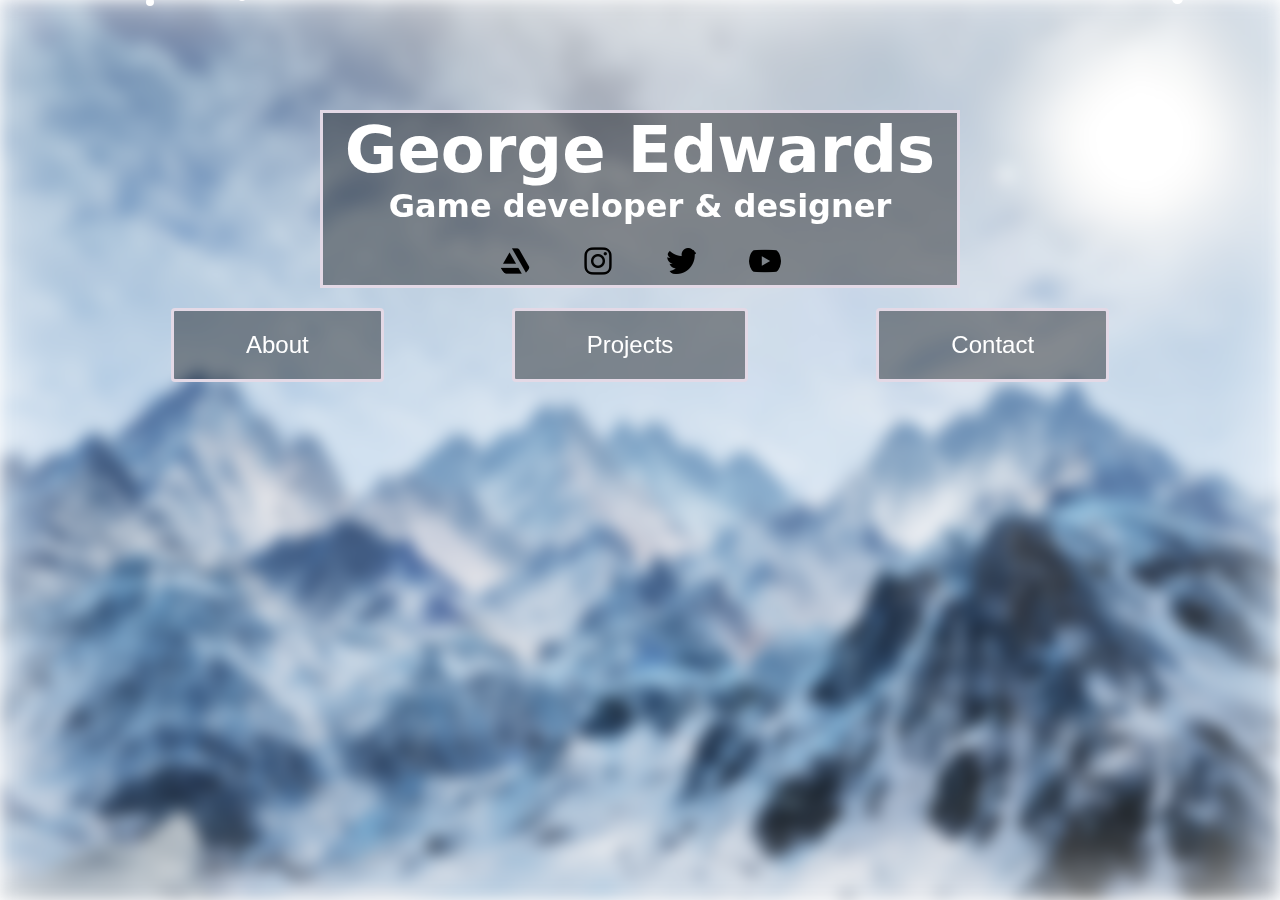
==== index.html @ 501170e2 "Added contact page" ====
<!DOCTYPE html>
<html lang="en">
<head>
    <meta charset="UTF-8">
    <meta name="viewport" content="width=device-width, initial-scale=1.0">
    <title>George Edwards Portfolio</title>
    <link rel="stylesheet" href="CSS_Files/style.css">
    <link rel="stylesheet" href="CSS_Files/snow.css">
    <link href="https://fonts.googleapis.com/css?family=Comfortaa:700" rel="stylesheet">
    <script src="JS_Files/page_transition.Js" defer></script>

    <style>

        .bg-image 
        {
            z-index: -1;
            
            /* The image used */
            background-image: url("Images_Files/Page_Background.png");

            /* Add the blur effect */
            filter: blur(8px);
            -webkit-filter: blur(8px);
            box-shadow: inset 0 0 100px #ffffff;

            /* Full height */
            height: 100%;

            /* Center and scale the image nicely */
            background-repeat: no-repeat;
            background-attachment:fixed;
            background-position: center;
            background-size: cover;
            padding: 20px;
            position: fixed; bottom: 0px; width: 100%;
        }

        .main-content
        {
            display: flex;
            flex-direction: column;
            font-weight: bold;
            font-size: 32px;
            position: absolute;
            top: 50%;
            left: 50%;
            transform: translate(-50%, -125%);
            width: 50%;
        }

        /* Position text in the middle of the page/image */
        .bg-text 
        {
            background-color: rgb(0,0,0); /* Fallback color */
            background-color: rgba(0,0,0, 0.4); /* Black w/opacity/see-through */
            color: white;
            border: 3px solid #e3d9e6;
            text-align: center;
        }

        .social-icons img
        {
            height: 32px;
            width: 32px;
            margin: 0px 20px;
            margin-top: 20px;
            border-radius: 50%; /* Adding border radius for circular shape */
            transition: box-shadow 0.3s ease; /* Adding transition effect */
        }

        .social-icons img:hover
        {
            box-shadow: 0 0 0 5px #ffffff62; /* Applying box shadow to create the circle effect */
        }
        
        .button-container 
        {
            display: flex;
            justify-content: center;
            margin-top: 20px;
        }

        .button-container button 
        {
            margin: 0 64px;
            padding: 20px 72px;
            background-color: rgba(0, 0, 0, 0.4); /* Black w/opacity/see-through */
            color: white;
            border: 3px solid #e3d9e6;
            border-radius: 4px;
            font-size: 24px;
            cursor: pointer;
        }
        .button-container button:hover 
        {
            background-color: rgba(0, 0, 0, 0.6); /* Black w/opacity/see-through */
        }

    </style>
    
</head>
<body>
    <div class="bg-image"></div>
    <div id="snowfall"></div>
    <script src="JS_Files/snow.Js"></script>

    <div class="main-content"> 
        <div class="bg-text">
            <h1>George Edwards</h1>
            <p>Game developer & designer</p>
            <!-- Social media icons -->
            <div class="social-icons">
                <a href="https://www.artstation.com/georgedz" target="_blank"><img src="Images_Files/Artstation_Icon.png" alt="Artstation"></a>
                <a href="https://www.instagram.com/avogadrogames" target="_blank"><img src="Images_Files/Instagram_Icon.png" alt="Instagram"></a>
                <a href="https://twitter.com/AvogadroGames" target="_blank"><img src="Images_Files/Twitter_Icon.png" alt="Twitter"></a>
                <a href="https://www.youtube.com/channel/UC9_lq2hiV3WpqT7enQbcmlQ" target="_blank"><img src="Images_Files/Youtube_Icon.png" alt="YouTube"></a>
            </div>
        </div>
        <div class="button-container">
            <button data-href="about_me.html">About</button>
            <button data-href="projects.html">Projects</button>
            <button data-href="contact.html">Contact</button>
        </div>
    </div>
</body>
</html>
---- CSS_Files/style.css ----
* 
{
    margin: 0;
    padding: 0;
    box-sizing: border-box;
}

body
{
    font-family: system-ui, -apple-system, BlinkMacSystemFont, 'Segoe UI', Roboto, Oxygen, Ubuntu, Cantarell, 'Open Sans', 'Helvetica Neue', sans-serif
}

footer 
{
    color: #000000;
    padding: 20px;
    text-align: center;
    position: fixed; bottom: 0;
}

body, html 
{
    height: 100%;
}
---- CSS_Files/snow.css ----
#snowfall 
{
    position: fixed;
    top: -100%;
    left: 0;
    width: 100%;
    height: 100%;
    pointer-events: none;
    z-index: -1;
}

.snowflake 
{
    position: absolute;
    background: #fff;
    border-radius: 50%;
    pointer-events: none;
    animation: snowfall linear infinite;
}

@keyframes snowfall 
{
    0% 
    {
        transform: translateY(-10%);
        opacity: 1;
    }
    100% 
    {
        transform: translateY(100vh);
        opacity: 0;
    }
}
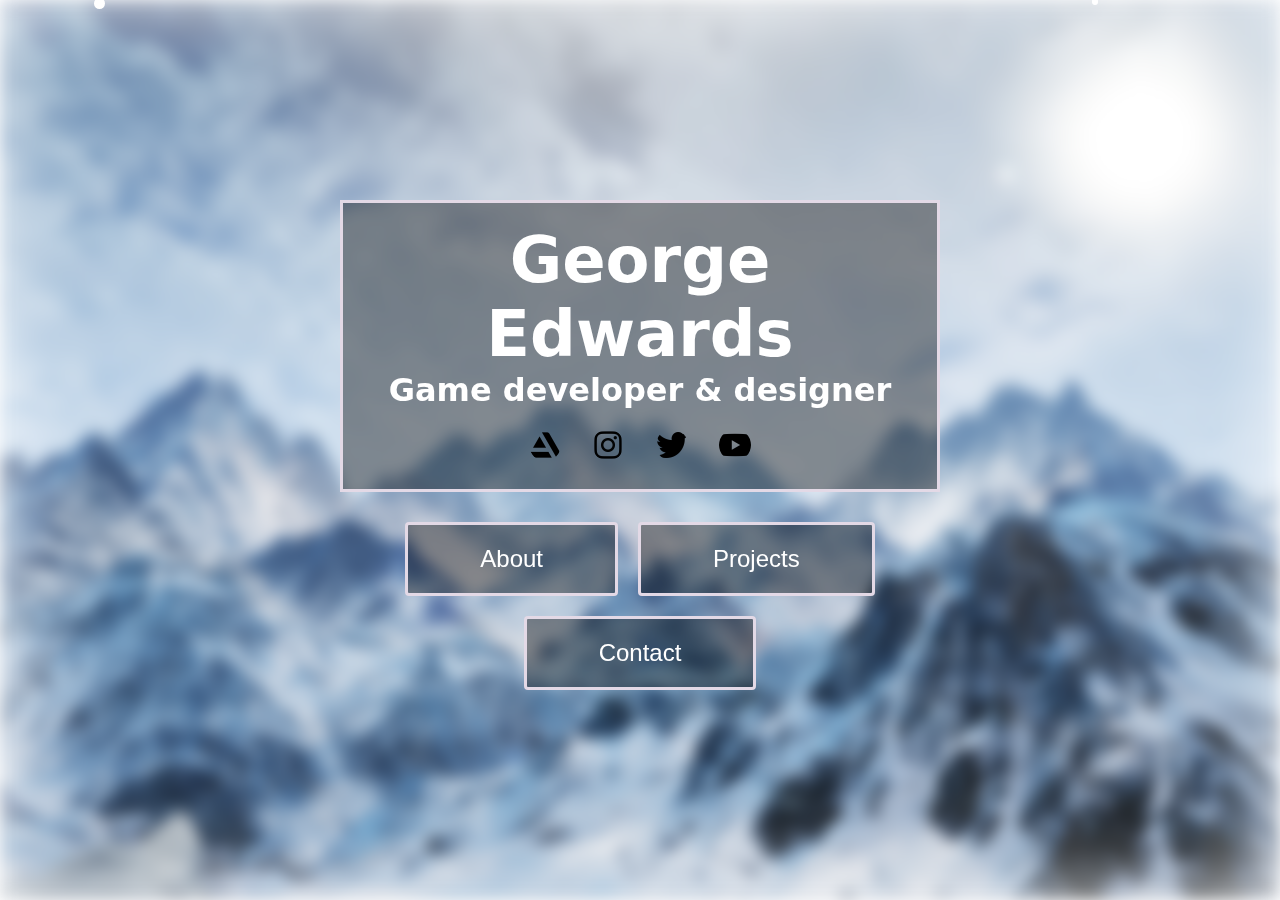
==== commit e432216d: "Adaptability improvements" ====
--- a/index.html
+++ b/index.html
@@ -10,33 +10,28 @@
     <script src="JS_Files/page_transition.Js" defer></script>
 
     <style>
-
-        .bg-image 
-        {
+        .bg-image {
             z-index: -1;
-            
             /* The image used */
             background-image: url("Images_Files/Page_Background.png");
-
             /* Add the blur effect */
             filter: blur(8px);
             -webkit-filter: blur(8px);
             box-shadow: inset 0 0 100px #ffffff;
-
             /* Full height */
             height: 100%;
-
             /* Center and scale the image nicely */
             background-repeat: no-repeat;
-            background-attachment:fixed;
+            background-attachment: fixed;
             background-position: center;
             background-size: cover;
             padding: 20px;
-            position: fixed; bottom: 0px; width: 100%;
+            position: fixed;
+            bottom: 0;
+            width: 100%;
         }
 
-        .main-content
-        {
+        .main-content {
             display: flex;
             flex-direction: column;
             font-weight: bold;
@@ -44,56 +39,54 @@
             position: absolute;
             top: 50%;
             left: 50%;
-            transform: translate(-50%, -125%);
-            width: 50%;
+            transform: translate(-50%, -50%);
+            width: 90%;
+            max-width: 600px; /* Limit the width on larger screens */
+            margin: 0 auto; /* Center align horizontally */
         }
 
         /* Position text in the middle of the page/image */
-        .bg-text 
-        {
-            background-color: rgb(0,0,0); /* Fallback color */
-            background-color: rgba(0,0,0, 0.4); /* Black w/opacity/see-through */
+        .bg-text {
+            background-color: rgba(0, 0, 0, 0.4);
             color: white;
             border: 3px solid #e3d9e6;
             text-align: center;
+            padding: 20px;
         }
 
-        .social-icons img
-        {
+        .social-icons img {
             height: 32px;
             width: 32px;
-            margin: 0px 20px;
+            margin: 0px 10px;
             margin-top: 20px;
-            border-radius: 50%; /* Adding border radius for circular shape */
-            transition: box-shadow 0.3s ease; /* Adding transition effect */
+            border-radius: 50%;
+            transition: box-shadow 0.3s ease;
         }
 
-        .social-icons img:hover
-        {
-            box-shadow: 0 0 0 5px #ffffff62; /* Applying box shadow to create the circle effect */
+        .social-icons img:hover {
+            box-shadow: 0 0 0 5px #ffffff62;
         }
-        
-        .button-container 
-        {
+
+        .button-container {
             display: flex;
+            flex-wrap: wrap;
             justify-content: center;
             margin-top: 20px;
         }
 
-        .button-container button 
-        {
-            margin: 0 64px;
+        .button-container button {
+            margin: 10px;
             padding: 20px 72px;
-            background-color: rgba(0, 0, 0, 0.4); /* Black w/opacity/see-through */
+            background-color: rgba(0, 0, 0, 0.4);
             color: white;
             border: 3px solid #e3d9e6;
             border-radius: 4px;
             font-size: 24px;
             cursor: pointer;
         }
-        .button-container button:hover 
-        {
-            background-color: rgba(0, 0, 0, 0.6); /* Black w/opacity/see-through */
+
+        .button-container button:hover {
+            background-color: rgba(0, 0, 0, 0.6);
         }
 
     </style>
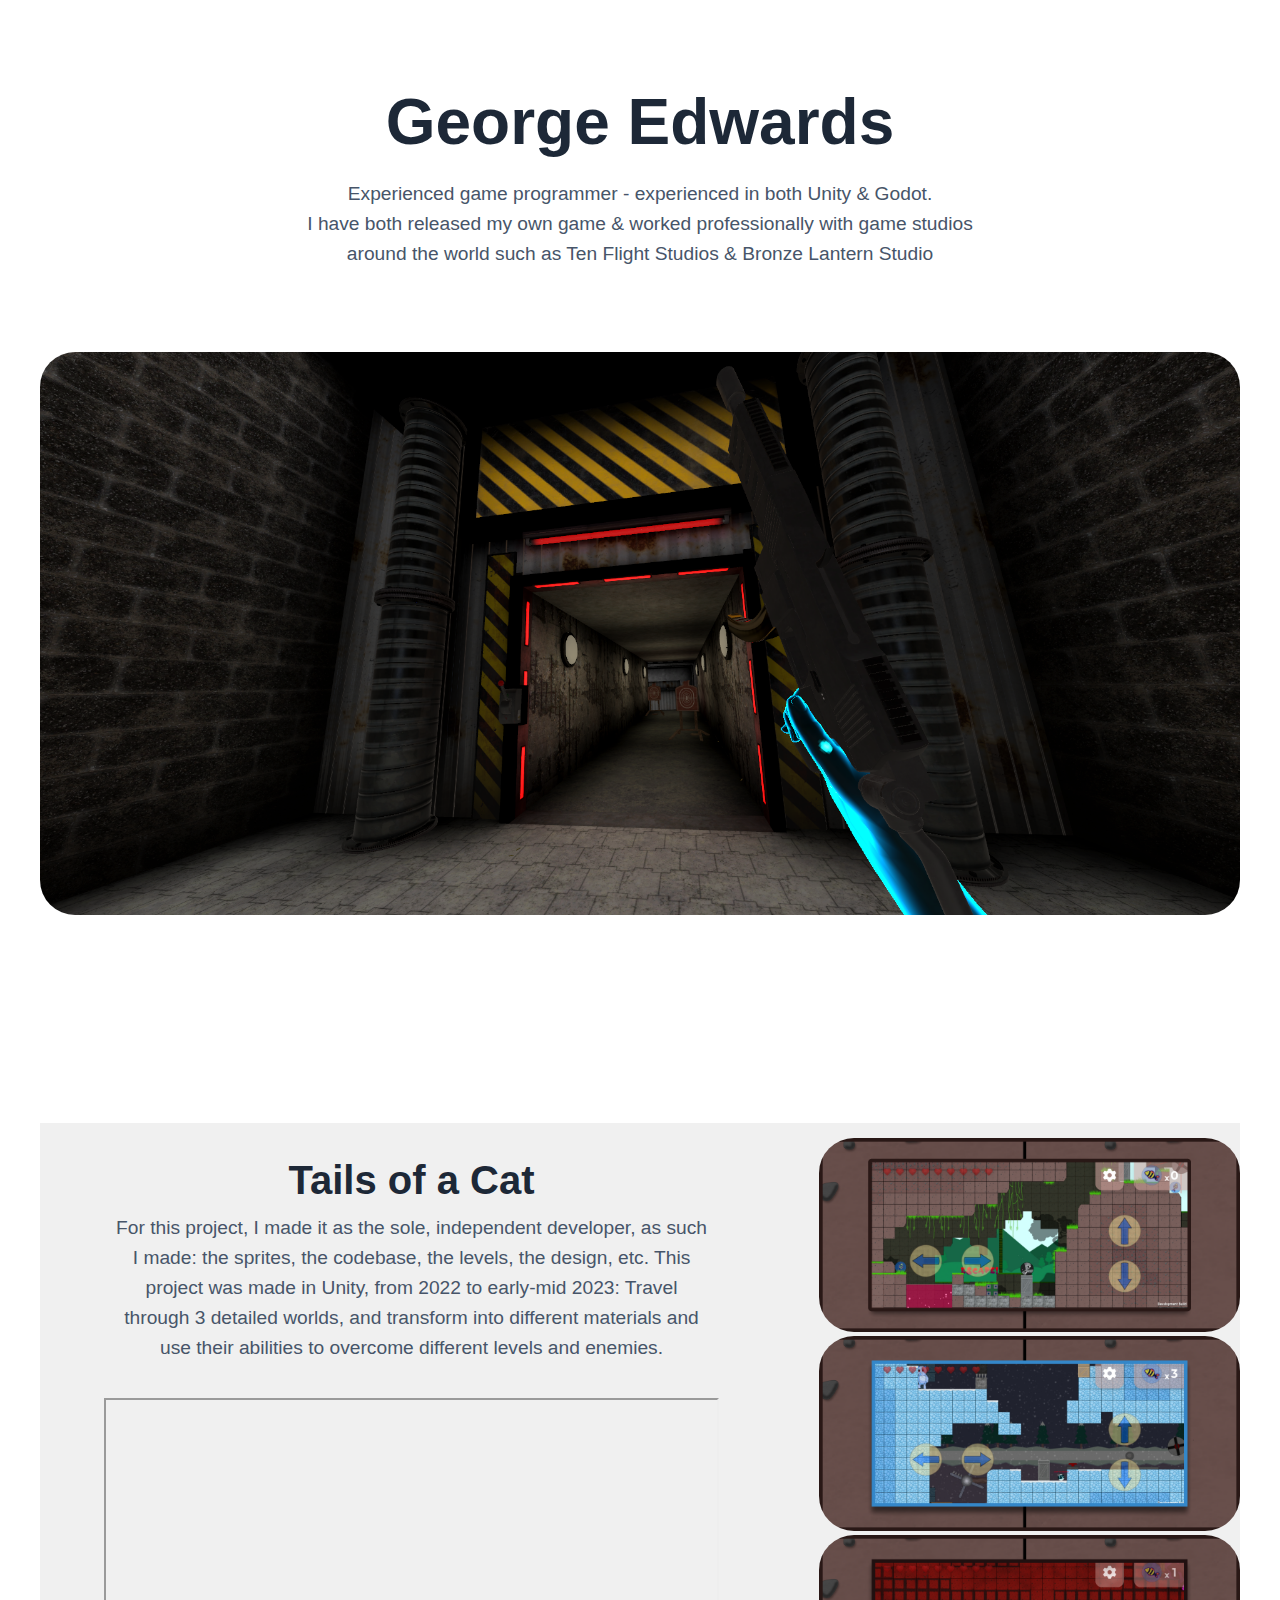
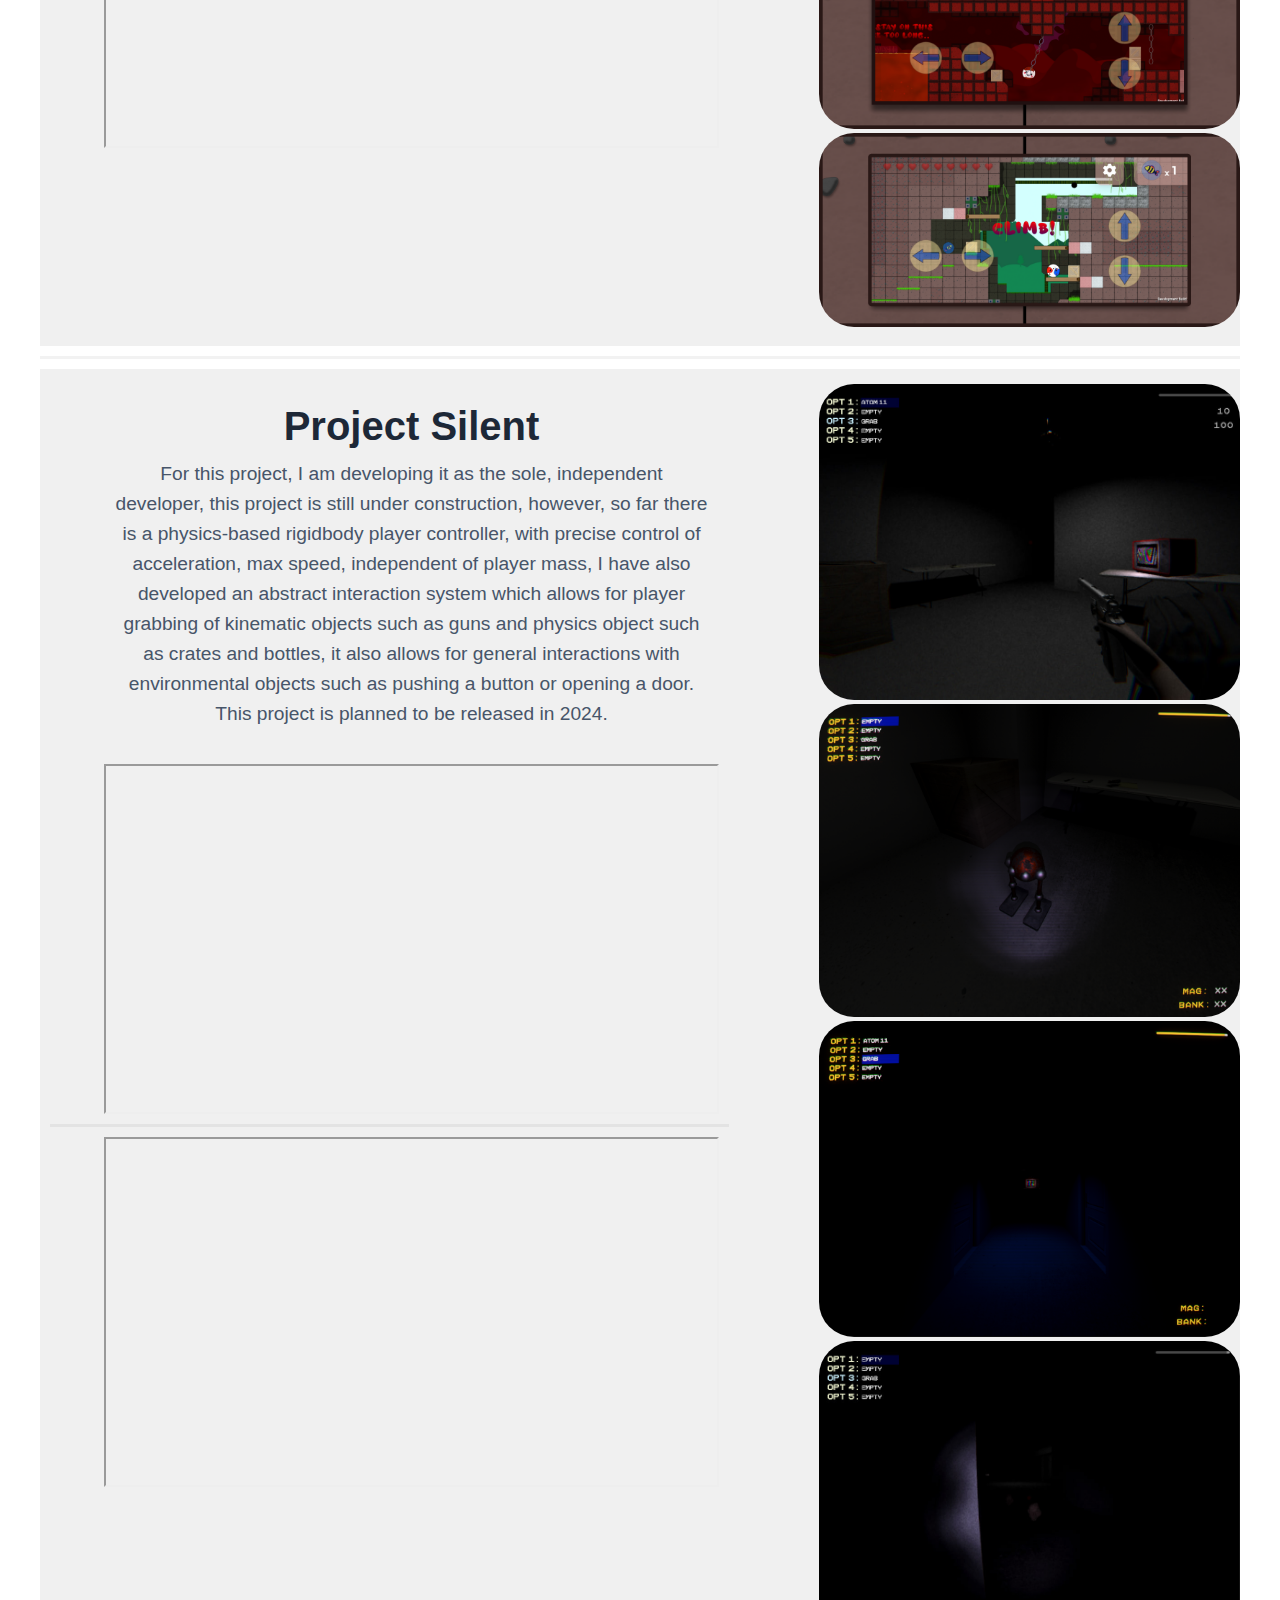
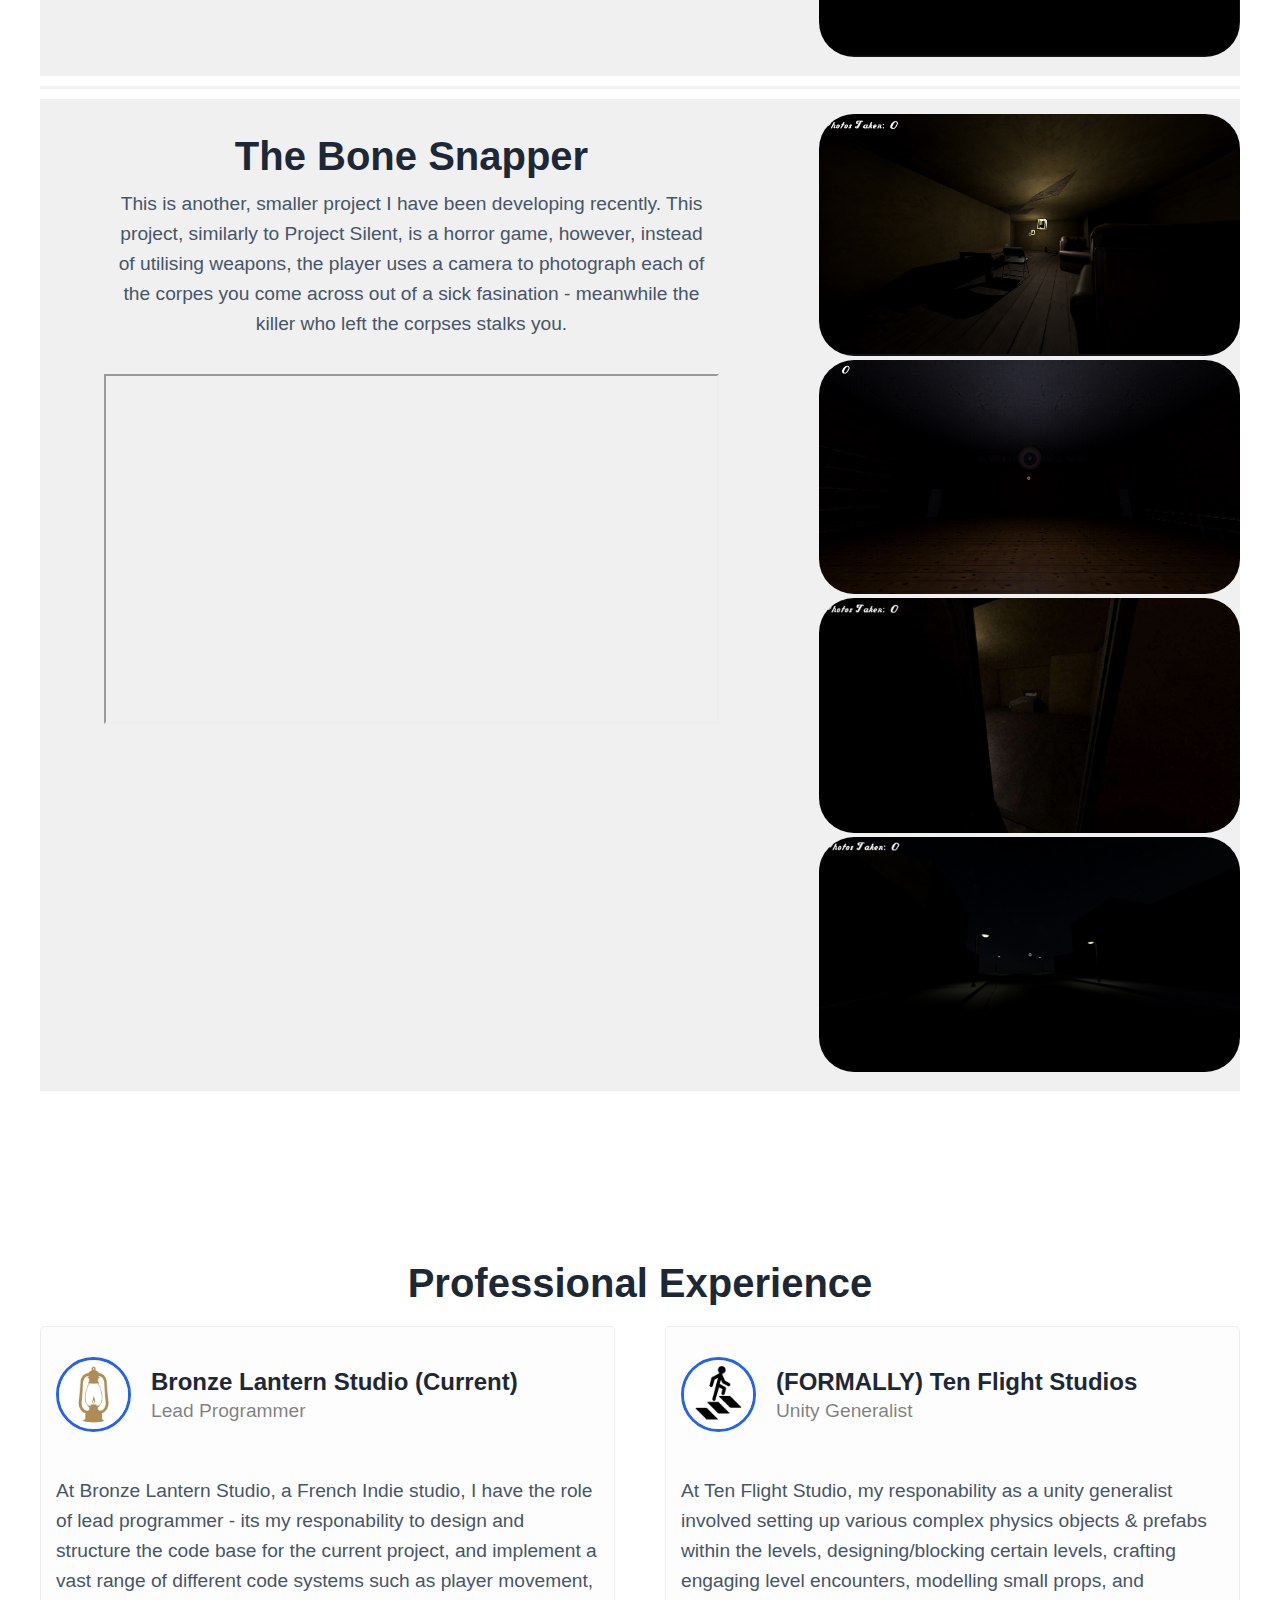
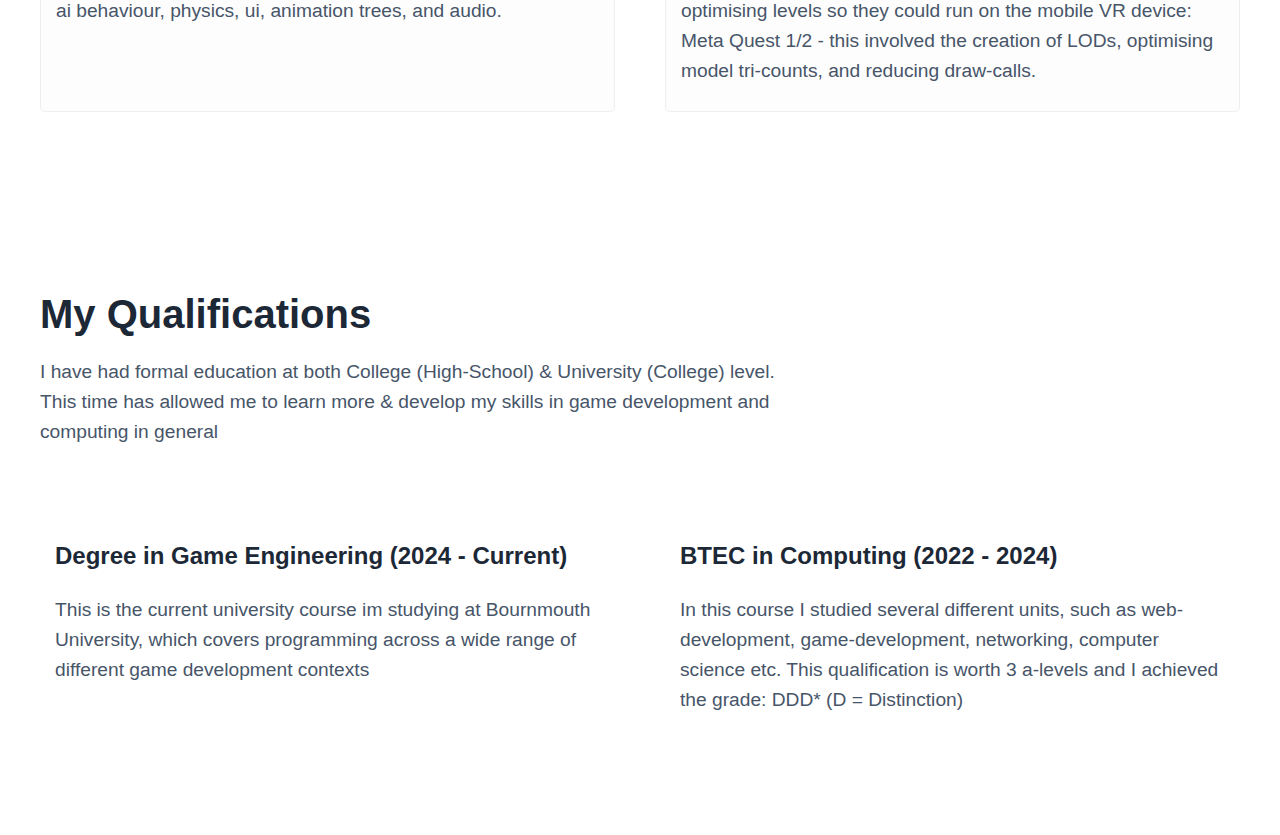
==== commit b2798b07: "New website code" ====
--- a/index.html
+++ b/index.html
@@ -1,119 +1,23 @@
-<!DOCTYPE html>
-<html lang="en">
-<head>
-    <meta charset="UTF-8">
-    <meta name="viewport" content="width=device-width, initial-scale=1.0">
-    <title>George Edwards Portfolio</title>
-    <link rel="stylesheet" href="CSS_Files/style.css">
-    <link rel="stylesheet" href="CSS_Files/snow.css">
-    <link href="https://fonts.googleapis.com/css?family=Comfortaa:700" rel="stylesheet">
-    <script src="JS_Files/page_transition.Js" defer></script>
-
-    <style>
-        .bg-image {
-            z-index: -1;
-            /* The image used */
-            background-image: url("Images_Files/Page_Background.png");
-            /* Add the blur effect */
-            filter: blur(8px);
-            -webkit-filter: blur(8px);
-            box-shadow: inset 0 0 100px #ffffff;
-            /* Full height */
-            height: 100%;
-            /* Center and scale the image nicely */
-            background-repeat: no-repeat;
-            background-attachment: fixed;
-            background-position: center;
-            background-size: cover;
-            padding: 20px;
-            position: fixed;
-            bottom: 0;
-            width: 100%;
-        }
-
-        .main-content {
-            display: flex;
-            flex-direction: column;
-            font-weight: bold;
-            font-size: 32px;
-            position: absolute;
-            top: 50%;
-            left: 50%;
-            transform: translate(-50%, -50%);
-            width: 90%;
-            max-width: 600px; /* Limit the width on larger screens */
-            margin: 0 auto; /* Center align horizontally */
-        }
-
-        /* Position text in the middle of the page/image */
-        .bg-text {
-            background-color: rgba(0, 0, 0, 0.4);
-            color: white;
-            border: 3px solid #e3d9e6;
-            text-align: center;
-            padding: 20px;
-        }
-
-        .social-icons img {
-            height: 32px;
-            width: 32px;
-            margin: 0px 10px;
-            margin-top: 20px;
-            border-radius: 50%;
-            transition: box-shadow 0.3s ease;
-        }
-
-        .social-icons img:hover {
-            box-shadow: 0 0 0 5px #ffffff62;
-        }
-
-        .button-container {
-            display: flex;
-            flex-wrap: wrap;
-            justify-content: center;
-            margin-top: 20px;
-        }
-
-        .button-container button {
-            margin: 10px;
-            padding: 20px 72px;
-            background-color: rgba(0, 0, 0, 0.4);
-            color: white;
-            border: 3px solid #e3d9e6;
-            border-radius: 4px;
-            font-size: 24px;
-            cursor: pointer;
-        }
-
-        .button-container button:hover {
-            background-color: rgba(0, 0, 0, 0.6);
-        }
-
-    </style>
-    
-</head>
-<body>
-    <div class="bg-image"></div>
-    <div id="snowfall"></div>
-    <script src="JS_Files/snow.Js"></script>
-
-    <div class="main-content"> 
-        <div class="bg-text">
-            <h1>George Edwards</h1>
-            <p>Game developer & designer</p>
-            <!-- Social media icons -->
-            <div class="social-icons">
-                <a href="https://www.artstation.com/georgedz" target="_blank"><img src="Images_Files/Artstation_Icon.png" alt="Artstation"></a>
-                <a href="https://www.instagram.com/avogadrogames" target="_blank"><img src="Images_Files/Instagram_Icon.png" alt="Instagram"></a>
-                <a href="https://twitter.com/AvogadroGames" target="_blank"><img src="Images_Files/Twitter_Icon.png" alt="Twitter"></a>
-                <a href="https://www.youtube.com/channel/UC9_lq2hiV3WpqT7enQbcmlQ" target="_blank"><img src="Images_Files/Youtube_Icon.png" alt="YouTube"></a>
-            </div>
-        </div>
-        <div class="button-container">
-            <button data-href="about_me.html">About</button>
-            <button data-href="projects.html">Projects</button>
-            <button data-href="contact.html">Contact</button>
-        </div>
-    </div>
-</body>
-</html>
+<!doctype html>
+            <html lang="en">
+              <head>
+                <meta charset="utf-8">
+                <title>Home</title>
+                <meta name="generator" content="GrapesJS Studio">
+                <meta name="viewport" content="width=device-width,initial-scale=1">
+                <meta property="og:type" content="website">
+                <meta name="robots" content="index,follow">
+                <link rel="stylesheet" href="./css/style.css">
+              </head>
+              <body id="iau9"><div id="irz7b" class="gjs-grid-row"><div id="iycz3" class="gjs-grid-column"><h1 id="irjua" class="gjs-heading">George Edwards<br/></h1><div id="itndw" class="text-main-content">Experienced game programmer - experienced in both Unity &amp; Godot. <br/>I have both released my own game &amp; worked professionally with game studios around the world such as Ten Flight Studios &amp; Bronze Lantern Studio<br/></div><img id="i3vvs" src="assets/immersion_sector_icon_02.png"/></div></div><div id="feature-section" class="gjs-grid-row"><div id="imymf" class="gjs-grid-column"><div id="ij2cve" class="gjs-grid-row"><div id="ijhzca" class="gjs-grid-column"><h2 id="i12yus" class="gjs-heading">Tails of a Cat<br/></h2><div id="i2c6fe" class="text-main-content">For this project, I made it as the sole, independent developer, as such I made:
+            the
+            sprites, the codebase, the levels, the design, etc. This project was made in Unity, from 2022 to early-mid
+            2023: Travel through 3 detailed worlds, and transform into different materials and use their abilities to
+            overcome different levels and enemies.</div><iframe allowfullscreen="allowfullscreen" poster="" id="in2b2j" src="https://www.youtube.com/embed/dGvH-cTgVoc?"></iframe></div><div class="gjs-grid-column"><img src="assets/h_g_screenshot_02.png" id="ih08rr"/><img src="assets/w_i_screenshot_02.png" id="ivooji"/><img src="assets/h_f_screenshot_02.png" id="il15kz"/><img src="assets/h_g_screenshot_01.png" id="i8a8mm"/></div></div><div id="ixhzqv" class="gjs-divider"></div><div id="ib541" class="gjs-grid-row"><div id="iz8m8" class="gjs-grid-column"><h2 id="ism014" class="gjs-heading">Project Silent<br/></h2><div id="iw3szc" class="text-main-content">For this project, I am developing it as the sole, independent developer, this
+            project is still under construction, however, so far there is a physics-based rigidbody player controller,
+            with precise control of acceleration, max speed, independent of player mass, I have also developed an
+            abstract interaction system which allows for player grabbing of kinematic objects such as guns and physics
+            object such as crates and bottles, it also allows for general interactions with environmental objects such as
+            pushing a button or opening a door. This project is planned to be released in 2024.</div><iframe allowfullscreen="allowfullscreen" id="ih3b6y" poster="" src="https://www.youtube.com/embed/B3kqSnBZdb4?"></iframe><div id="irf74l" class="gjs-divider"></div><iframe allowfullscreen="allowfullscreen" poster="" id="iz4b7u" src="https://www.youtube.com/embed/3zlXBZlcI2E?"></iframe></div><div id="iepks" class="gjs-grid-column"><img src="assets/blurrrr.png" id="i466d"/><img src="assets/jeb_.png" id="ix9esk"/><img src="assets/blue.png" id="imlv84"/><img src="assets/head.png" id="iy5l0p"/></div></div><div id="iopltl" class="gjs-divider"></div><div id="igv3g5" class="gjs-grid-row"><div id="iwu0zm" class="gjs-grid-column"><h2 id="ix037f" class="gjs-heading">The Bone Snapper<br/></h2><div id="ihb6j5" class="text-main-content">This is another, smaller project I have been developing recently. This project, similarly to Project Silent, is a horror game, however, instead of utilising weapons, the player uses a camera to photograph each of the corpes you come across out of a sick fasination - meanwhile the killer who left the corpses stalks you.<br/></div><iframe allowfullscreen="allowfullscreen" poster="" id="ivgt3y" src="https://www.youtube.com/embed/m8CaYR8DSwE?"></iframe></div><div class="gjs-grid-column"><img src="assets/image2.png" id="i8ktz9"/><img src="assets/image.png" id="i5uaux"/><img src="assets/img_20230926_181122_871.jpg" id="ikhafg"/><img src="assets/picture1.png" id="iqyzus"/></div></div></div></div><div id="testimonial-section" class="gjs-grid-row"><div id="infwen" class="gjs-grid-column"><h2 id="ihap8q" class="gjs-heading">Professional Experience<br/></h2><div id="i5k4nf" class="gjs-grid-row"><div id="inea73" class="gjs-grid-column testimonial-item"><div id="i2d7qp" class="gjs-grid-row"><div id="idva29" class="gjs-grid-column"><img src="assets/w7pdj7wq_400x400.png" id="ia7pcr"/></div><div id="i4djop" class="gjs-grid-column"><h4 id="iqroa4" class="gjs-heading">Bronze Lantern Studio (Current)<br/></h4><div id="iaqf2c" class="text-main-content">Lead Programmer<br/></div></div></div><div id="it3yug" class="text-main-content">At Bronze Lantern Studio, a French Indie studio, I have the role of lead programmer - its my responability to design and structure the code base for the current project, and implement a vast range of different code systems such as player movement, ai behaviour, physics, ui, animation trees, and audio. <br/></div></div><div id="idndjn" class="gjs-grid-column testimonial-item"><div id="ish0zj" class="gjs-grid-row"><div id="inucqu" class="gjs-grid-column"><img src="assets/channels4_profile.jpg" id="ixzdlj"/></div><div id="iuk8ib" class="gjs-grid-column"><h4 id="i04ztt" class="gjs-heading">(FORMALLY) Ten Flight Studios<br/></h4><div id="ia9ts3" class="text-main-content">Unity Generalist<br/></div></div></div><div id="if5irn" class="text-main-content">At Ten Flight Studio, my responability as a unity generalist involved setting up various complex physics objects &amp; prefabs within the levels, designing/blocking certain levels, crafting engaging level encounters, modelling small props, and<br/>optimising levels so they could run on the mobile VR device: Meta Quest 1/2 - this involved the creation of LODs, optimising model tri-counts, and reducing draw-calls.<br/></div></div></div></div></div><div id="ioyxg" class="gjs-grid-row"><div id="i8w4i" class="gjs-grid-column"><h2 id="iiacm" class="gjs-heading">My Qualifications<br/></h2><div id="ia21sa" class="text-main-content">I have had formal education at both College (High-School) &amp; University (College) level.<br/>This time has allowed me to learn more &amp; develop my skills in game development and computing in general<br/></div><div id="ixzh1" class="gjs-grid-row"><div id="ilpi3" class="gjs-grid-column feature-item"><h3 id="in9ef" class="gjs-heading">Degree in Game Engineering (2024 - Current)<br/></h3><div id="i8isa" class="text-main-content">This is the current university course im studying at Bournmouth University, which covers programming across a wide range of different game development contexts<br/></div></div><div id="ic57kq" class="gjs-grid-column feature-item"><h3 id="ica43q" class="gjs-heading">BTEC in Computing (2022 - 2024)<br/></h3><div id="ickn3f" class="text-main-content">In this course I studied several different units, such as web-development, game-development, networking, computer science etc. This qualification is worth 3 a-levels and I achieved the grade: DDD* (D = Distinction)<br/></div></div></div></div></div></body>
+            </html>
+          --- a/css/style.css
+++ b/css/style.css
@@ -0,0 +1 @@
+* { box-sizing: border-box; } body {margin: 0;}.gjs-grid-column{flex:1 1 0%;padding:5px 0;}.gjs-grid-row{display:flex;justify-content:flex-start;align-items:stretch;flex-direction:row;min-height:auto;padding:10px 0;}.gjs-heading{margin:0;}.gjs-heading{margin:0;color:rgba(29, 40, 55, 1);}.gjs-grid-column{flex:1 1 0%;padding:5px 0;}.gjs-grid-row{display:flex;justify-content:flex-start;align-items:stretch;flex-direction:row;min-height:auto;padding:10px 0;}#irz7b{justify-content:center;padding-top:80px;padding-bottom:80px;padding-left:20px;padding-right:20px;background-color:rgba(255, 255, 255, 1);}#iycz3{max-width:1200px;align-items:center;display:flex;flex-direction:column;gap:10px;}#irjua{font-size:4rem;text-align:center;}#itndw{padding:10px;max-width:750px;margin-bottom:25px;text-align:center;}#i3vvs{color:black;border-top-left-radius:35px;border-top-right-radius:35px;border-bottom-right-radius:35px;border-bottom-left-radius:35px;max-width:100%;margin-top:38px;margin-right:38px;margin-bottom:38px;margin-left:38px;}.text-content{line-height:20px;}.text-main-content{line-height:30px;font-size:1.2rem;}#iau9{font-family:Arial, Helvetica, sans-serif;background-image:linear-gradient(180deg, rgba(59, 130, 245, 0.11), white 14%);background-position:0px 0px;background-size:100% 100%;background-repeat:repeat;background-attachment:scroll;background-origin:padding-box;color:#475569;}#i466d{color:black;border-top-left-radius:35px;border-top-right-radius:35px;border-bottom-right-radius:35px;border-bottom-left-radius:35px;max-width:100%;}#imymf{max-width:1200px;align-items:center;display:flex;flex-direction:column;padding-top:5px;}#feature-section{justify-content:center;padding-top:80px;padding-bottom:80px;padding-left:20px;padding-right:20px;align-items:flex-start;}#ib541{gap:100px;justify-content:space-between;background-color:rgba(240, 240, 240, 1);}#iz8m8{display:flex;flex-direction:column;align-items:flex-start;justify-content:flex-start;padding-top:25px;}#in9ef{font-size:1.5rem;}#i8isa{padding:10px;padding-left:0px;padding-right:0px;}#i8w4i{max-width:1200px;display:flex;flex-direction:column;}#ioyxg{justify-content:center;padding-top:80px;padding-bottom:80px;padding-left:20px;padding-right:20px;}#iiacm{font-size:2.5rem;margin-bottom:10px;max-width:750px;}#ixzh1{width:100%;flex-wrap:wrap;justify-content:flex-start;gap:50px;margin-top:0px;margin-right:0px;margin-bottom:0px;margin-left:0px;padding-top:0px;padding-right:0px;padding-bottom:10px;padding-left:0px;}.gjs-grid-column.feature-item{padding-top:15px;padding-right:15px;padding-bottom:15px;padding-left:15px;display:flex;flex-direction:column;gap:15px;min-width:30%;}#ia21sa{padding:10px;max-width:750px;margin-bottom:70px;padding-left:0px;padding-right:0px;}#ihap8q{font-size:2.5rem;margin-bottom:10px;text-align:center;}#ia7pcr{color:black;border-top-left-radius:100%;border-top-right-radius:100%;border-bottom-right-radius:100%;border-bottom-left-radius:100%;max-width:100%;width:75px;border-top-width:3px;border-right-width:3px;border-bottom-width:3px;border-left-width:3px;border-top-style:solid;border-right-style:solid;border-bottom-style:solid;border-left-style:solid;border-top-color:rgb(36, 99, 235);border-right-color:rgb(36, 99, 235);border-bottom-color:rgb(36, 99, 235);border-left-color:rgb(36, 99, 235);}#iqroa4{font-size:1.5rem;}#i5k4nf{width:100%;flex-wrap:wrap;justify-content:flex-start;gap:50px;padding-top:10px;}#infwen{max-width:1200px;align-items:center;display:flex;flex-direction:column;}#testimonial-section{justify-content:center;padding-top:80px;padding-bottom:80px;padding-left:20px;padding-right:20px;}#inea73{justify-content:space-between;}.gjs-grid-column.testimonial-item{padding-top:15px;padding-right:15px;padding-bottom:15px;padding-left:15px;display:flex;flex-direction:column;gap:15px;min-width:45%;background-color:rgba(247, 247, 247, 0.23);border-top-left-radius:5px;border-top-right-radius:5px;border-bottom-right-radius:5px;border-bottom-left-radius:5px;align-items:flex-start;border-top-width:1px;border-right-width:1px;border-bottom-width:1px;border-left-width:1px;border-top-style:solid;border-right-style:solid;border-bottom-style:solid;border-left-style:solid;border-top-color:rgba(0, 0, 0, 0.06);border-right-color:rgba(0, 0, 0, 0.06);border-bottom-color:rgba(0, 0, 0, 0.06);border-left-color:rgba(0, 0, 0, 0.06);}#idva29{flex:0 1 auto;}#i2d7qp{width:100%;gap:20px;align-items:center;}#iaqf2c{color:rgba(0, 0, 0, 0.5);}#it3yug{padding:10px;padding-left:0px;padding-right:0px;align-self:auto;flex:1 1 0%;}#ixzdlj{color:black;border-top-left-radius:100%;border-top-right-radius:100%;border-bottom-right-radius:100%;border-bottom-left-radius:100%;max-width:100%;width:75px;border-top-width:3px;border-right-width:3px;border-bottom-width:3px;border-left-width:3px;border-top-color:rgb(36, 99, 235);border-right-color:rgb(36, 99, 235);border-bottom-color:rgb(36, 99, 235);border-left-color:rgb(36, 99, 235);border-top-style:solid;border-right-style:solid;border-bottom-style:solid;border-left-style:solid;}#inucqu{flex:0 1 auto;}#i04ztt{font-size:1.5rem;}#ia9ts3{color:rgba(0, 0, 0, 0.5);}#ish0zj{width:100%;gap:20px;align-items:center;}#idndjn{justify-content:space-between;}.gjs-button{vertical-align:top;max-width:100%;display:inline-block;text-decoration:none;color:white;padding-right:15px;padding-bottom:10px;padding-left:15px;background-color:rgb(36, 99, 235);border-top-left-radius:5px;border-top-right-radius:5px;border-bottom-right-radius:5px;border-bottom-left-radius:5px;padding-top:10px;font-size:1.1rem;text-align:center;}.gjs-text-blue{color:rgb(36, 99, 235);}#ism014{font-size:2.5rem;padding-left:64px;align-self:center;text-align:left;}.gjs-link:hover{color:rgb(36, 99, 235);text-decoration:underline;}.gjs-icon.gjs-feature-icon{padding-top:10px;padding-right:10px;padding-bottom:10px;padding-left:10px;background-color:rgb(36, 99, 235);color:white;border-top-left-radius:10px;border-top-right-radius:10px;border-bottom-right-radius:10px;border-bottom-left-radius:10px;}#ica43q{font-size:1.5rem;}#ickn3f{padding:10px;padding-left:0px;padding-right:0px;}#iw3szc{padding:10px;max-width:750px;margin-bottom:25px;text-align:center;align-self:center;margin-left:64px;}#iy5l0p{color:black;border-top-left-radius:35px;border-top-right-radius:35px;border-bottom-right-radius:35px;border-bottom-left-radius:35px;max-width:100%;}#imlv84{color:black;border-top-left-radius:35px;border-top-right-radius:35px;border-bottom-right-radius:35px;border-bottom-left-radius:35px;max-width:100%;}#ix9esk{color:black;border-top-left-radius:35px;border-top-right-radius:35px;border-bottom-right-radius:35px;border-bottom-left-radius:35px;max-width:100%;}#ih3b6y{height:350px;width:615px;margin-left:64px;}.gjs-divider{height:3px;width:100%;margin:10px;background-color:rgba(0, 0, 0, 0.05);}#i12yus{font-size:2.5rem;padding-left:64px;align-self:center;text-align:left;}#i2c6fe{padding:10px;max-width:750px;margin-bottom:25px;text-align:center;align-self:center;margin-left:64px;}#in2b2j{height:350px;width:615px;margin-left:64px;}#ijhzca{display:flex;flex-direction:column;align-items:flex-start;justify-content:flex-start;padding-top:25px;}#ih08rr{color:black;border-top-left-radius:35px;border-top-right-radius:35px;border-bottom-right-radius:35px;border-bottom-left-radius:35px;max-width:100%;}#ivooji{color:black;border-top-left-radius:35px;border-top-right-radius:35px;border-bottom-right-radius:35px;border-bottom-left-radius:35px;max-width:100%;}#il15kz{color:black;border-top-left-radius:35px;border-top-right-radius:35px;border-bottom-right-radius:35px;border-bottom-left-radius:35px;max-width:100%;}#i8a8mm{color:black;border-top-left-radius:35px;border-top-right-radius:35px;border-bottom-right-radius:35px;border-bottom-left-radius:35px;max-width:100%;}#ij2cve{gap:100px;justify-content:space-between;background-color:rgba(240, 240, 240, 1);}#iz4b7u{height:350px;width:615px;margin-left:64px;}#ix037f{font-size:2.5rem;padding-left:64px;align-self:center;text-align:left;}#ihb6j5{padding:10px;max-width:750px;margin-bottom:25px;text-align:center;align-self:center;margin-left:64px;}#ivgt3y{height:350px;width:615px;margin-left:64px;}#iwu0zm{display:flex;flex-direction:column;align-items:flex-start;justify-content:flex-start;padding-top:25px;}#i8ktz9{color:black;border-top-left-radius:35px;border-top-right-radius:35px;border-bottom-right-radius:35px;border-bottom-left-radius:35px;max-width:100%;}#i5uaux{color:black;border-top-left-radius:35px;border-top-right-radius:35px;border-bottom-right-radius:35px;border-bottom-left-radius:35px;max-width:100%;}#ikhafg{color:black;border-top-left-radius:35px;border-top-right-radius:35px;border-bottom-right-radius:35px;border-bottom-left-radius:35px;max-width:100%;}#iqyzus{color:black;border-top-left-radius:35px;border-top-right-radius:35px;border-bottom-right-radius:35px;border-bottom-left-radius:35px;max-width:100%;}#igv3g5{gap:100px;justify-content:space-between;background-color:rgba(240, 240, 240, 1);}#if5irn{padding:10px;padding-left:0px;padding-right:0px;flex:1 1 0%;align-self:auto;}@media (max-width: 992px){.gjs-grid-row{flex-direction:column;}.gjs-grid-row{flex-direction:column;}#i2d7qp{flex-direction:row;}#ish0zj{flex-direction:row;}}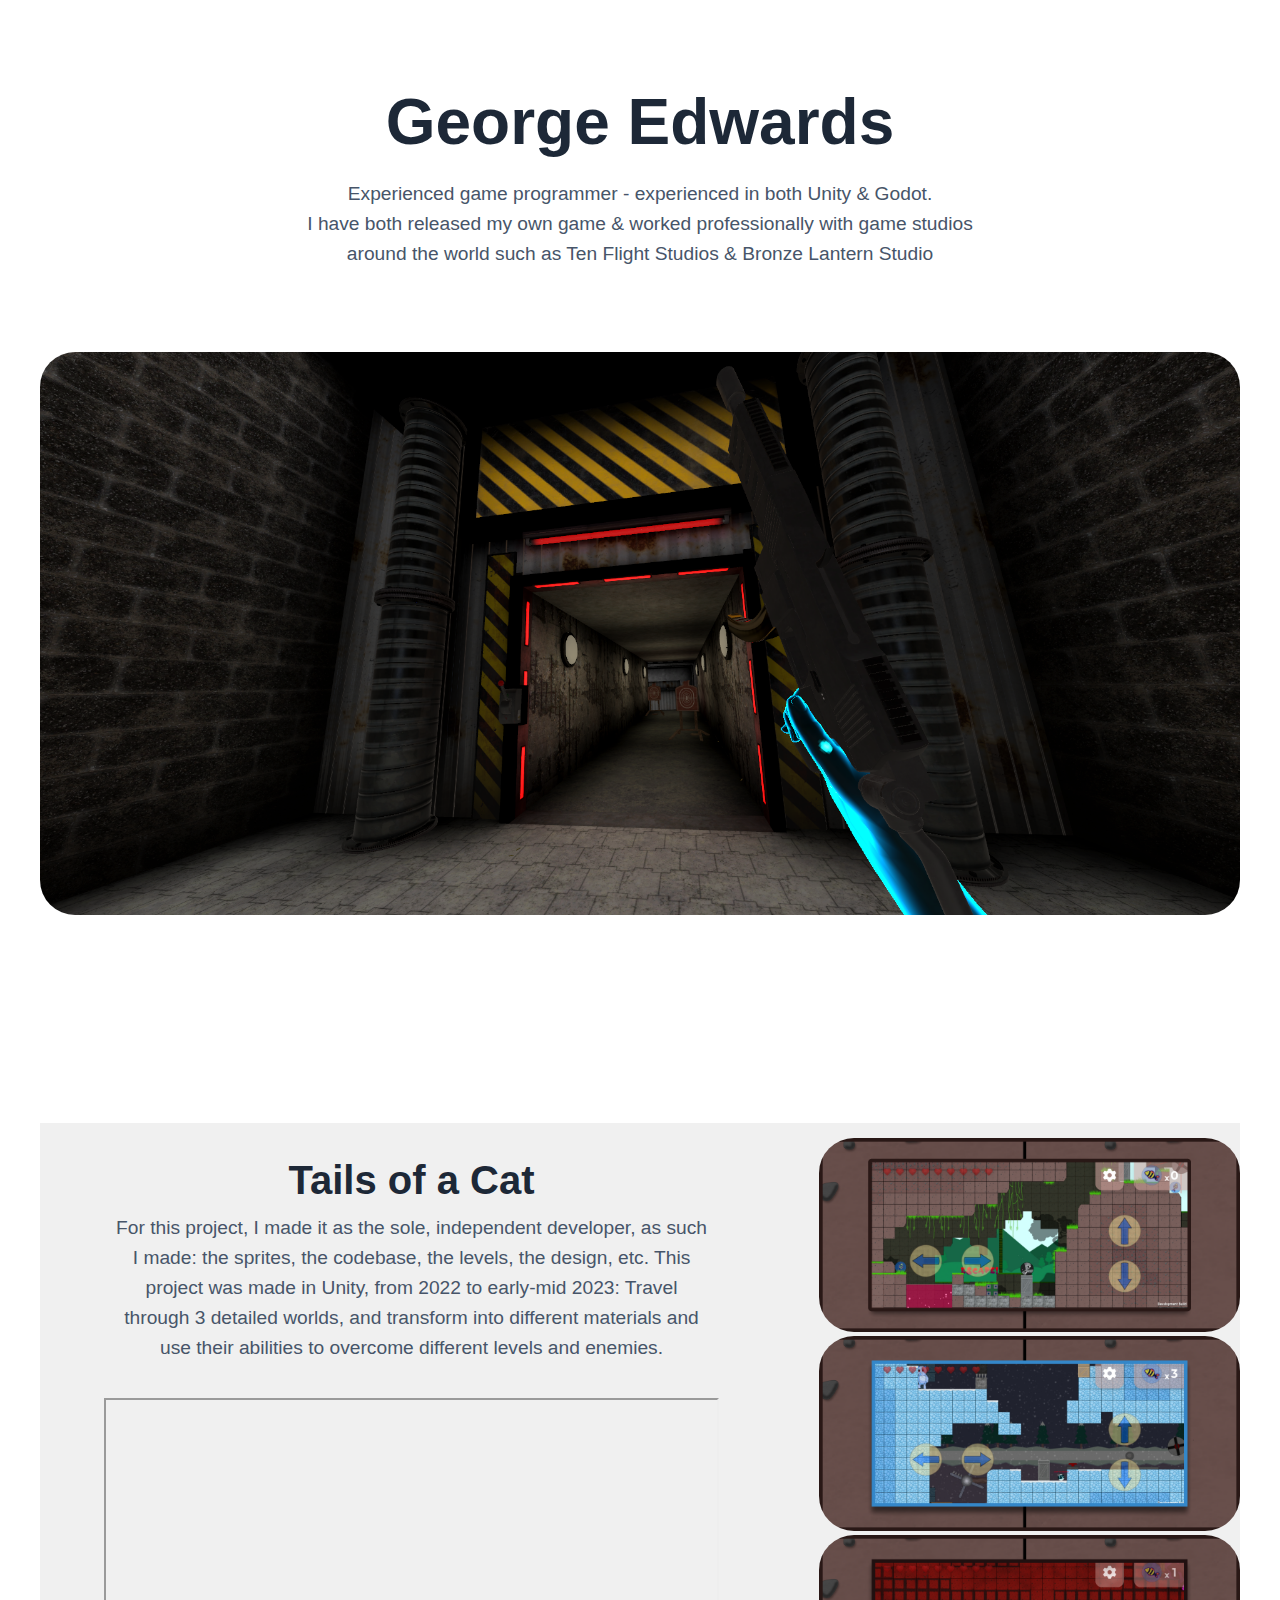
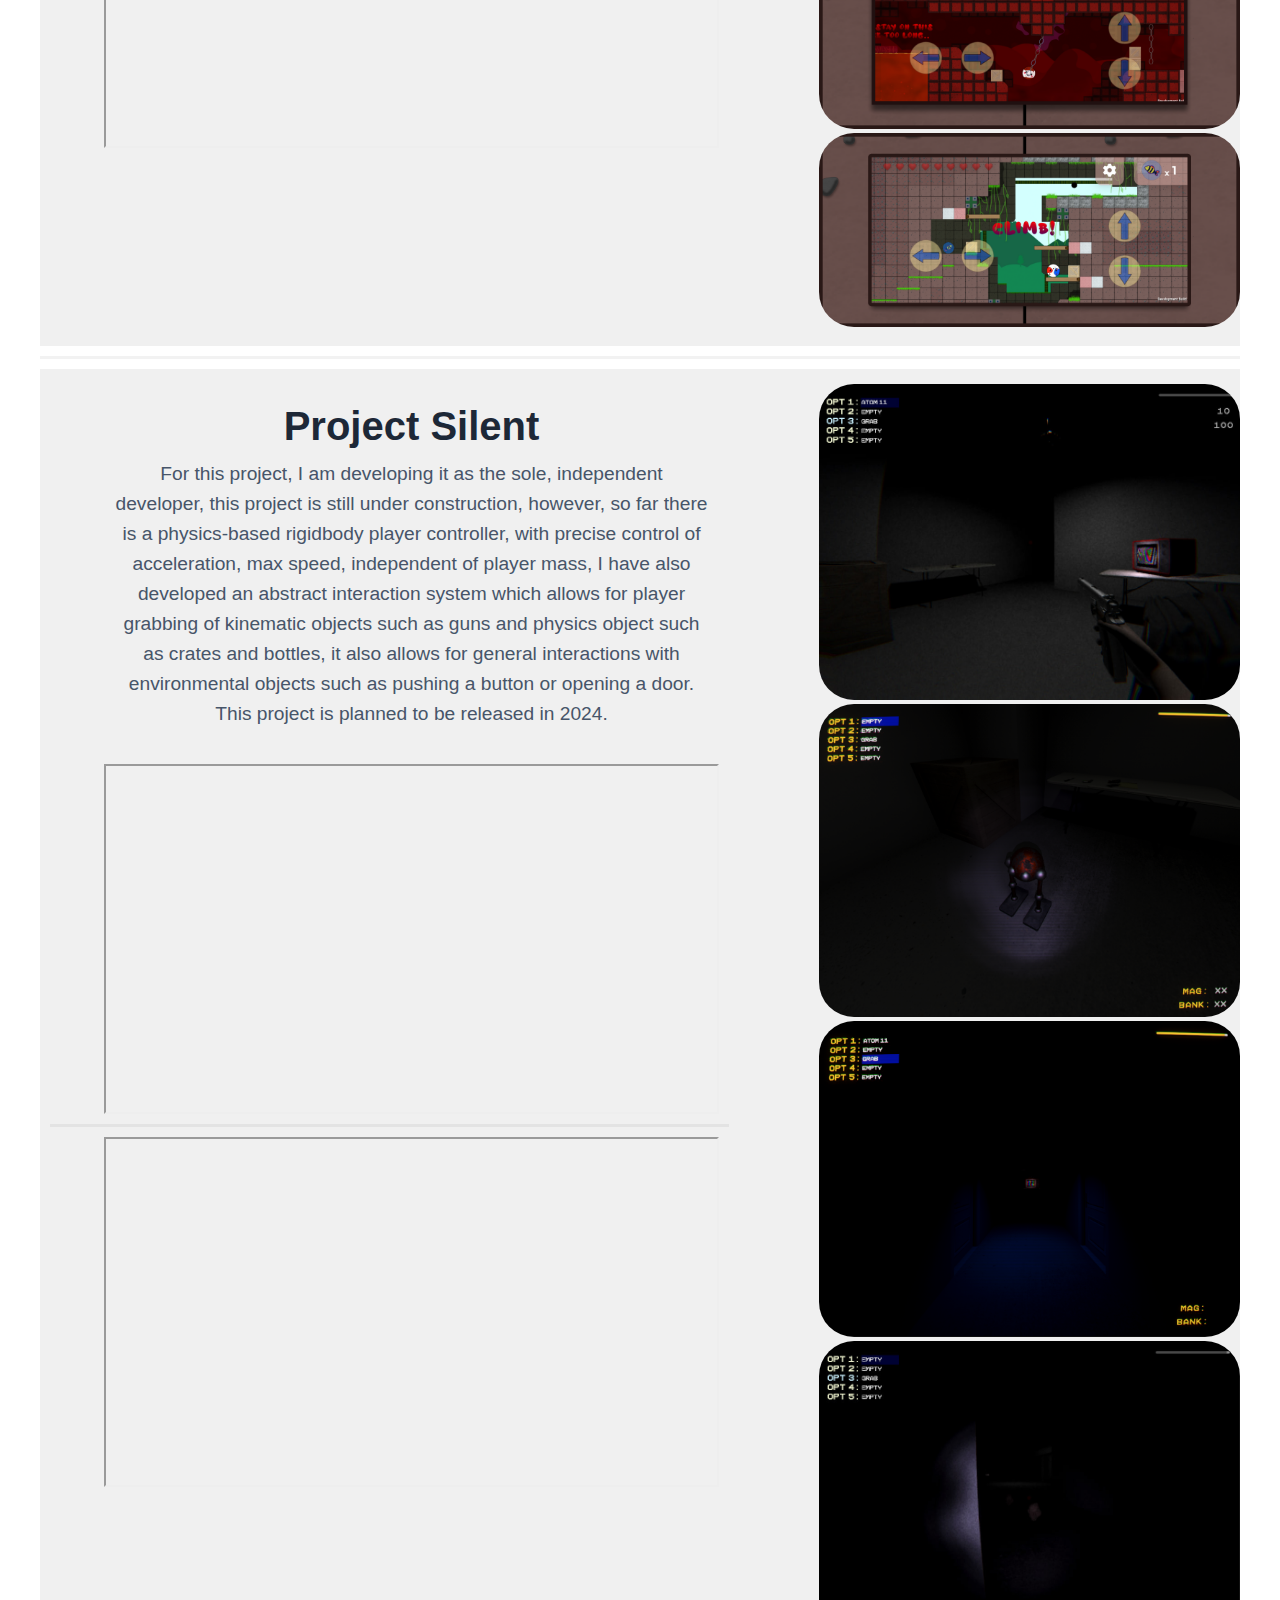
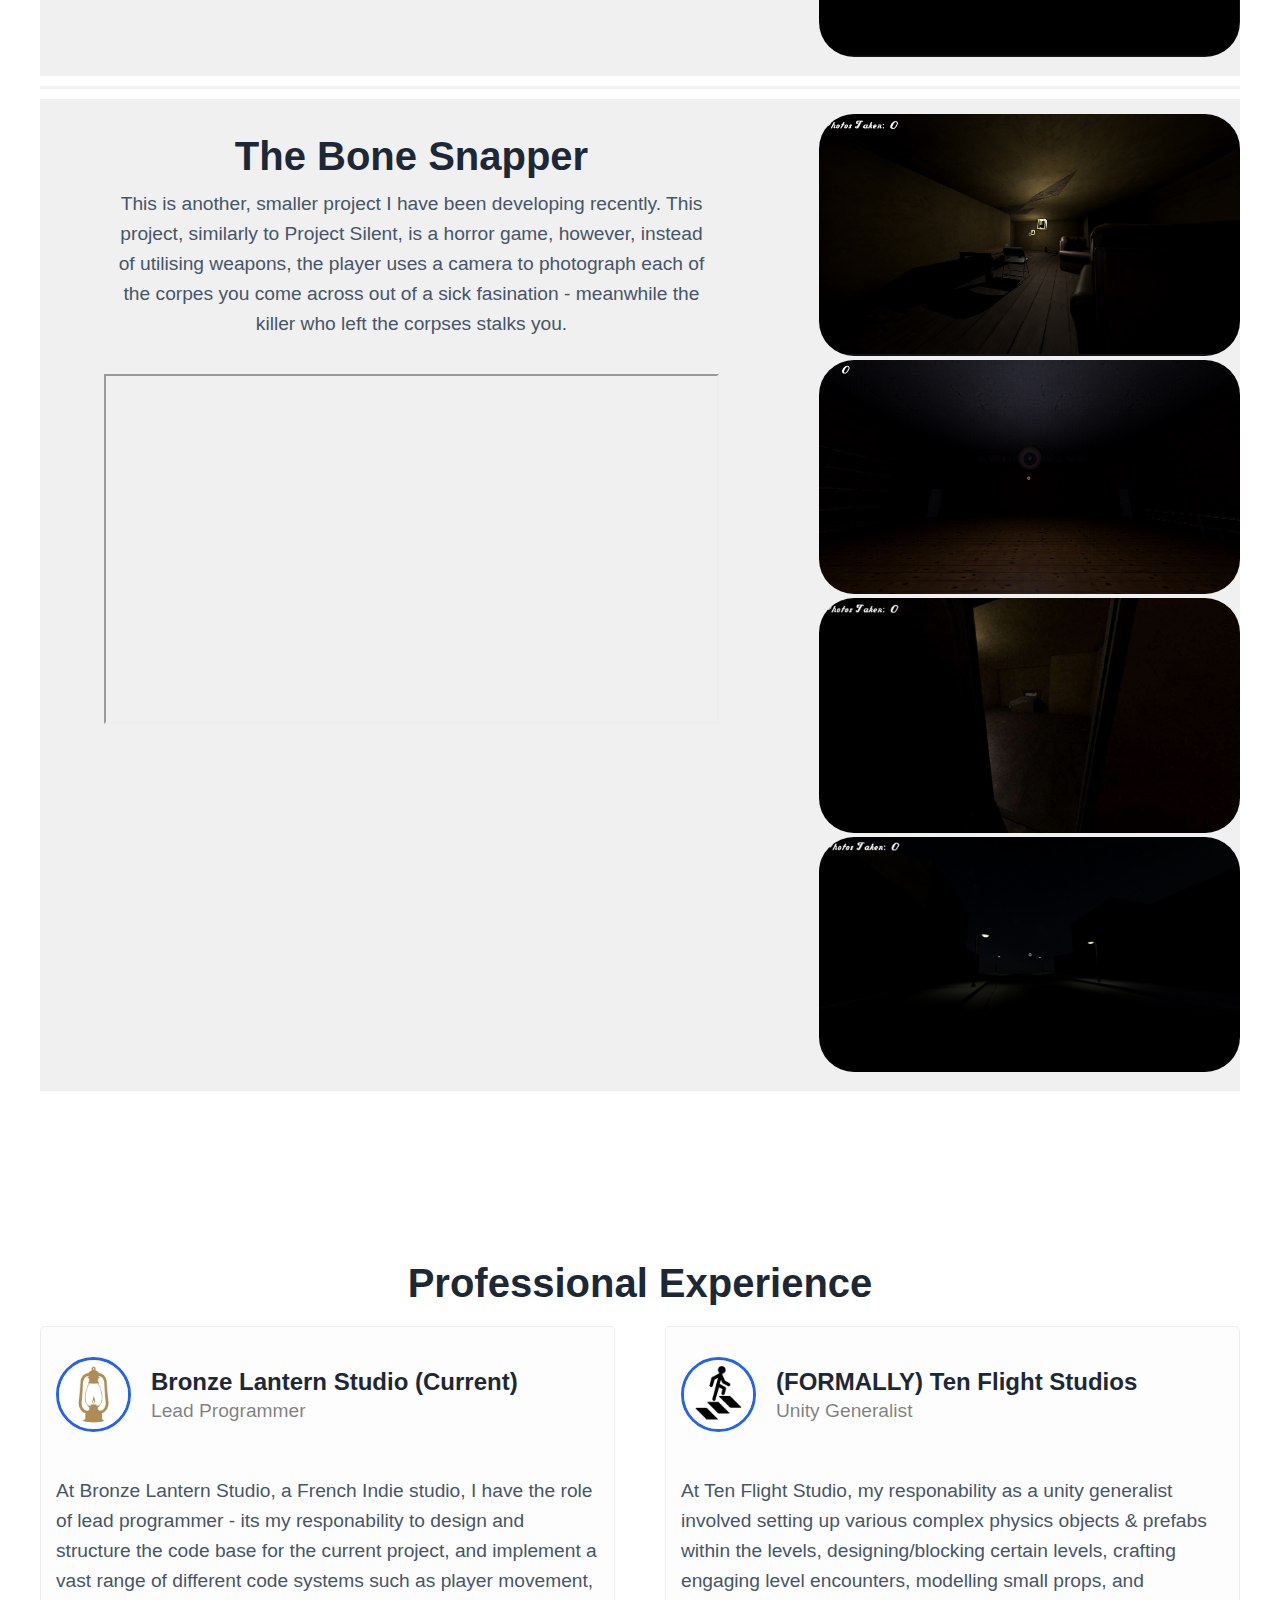
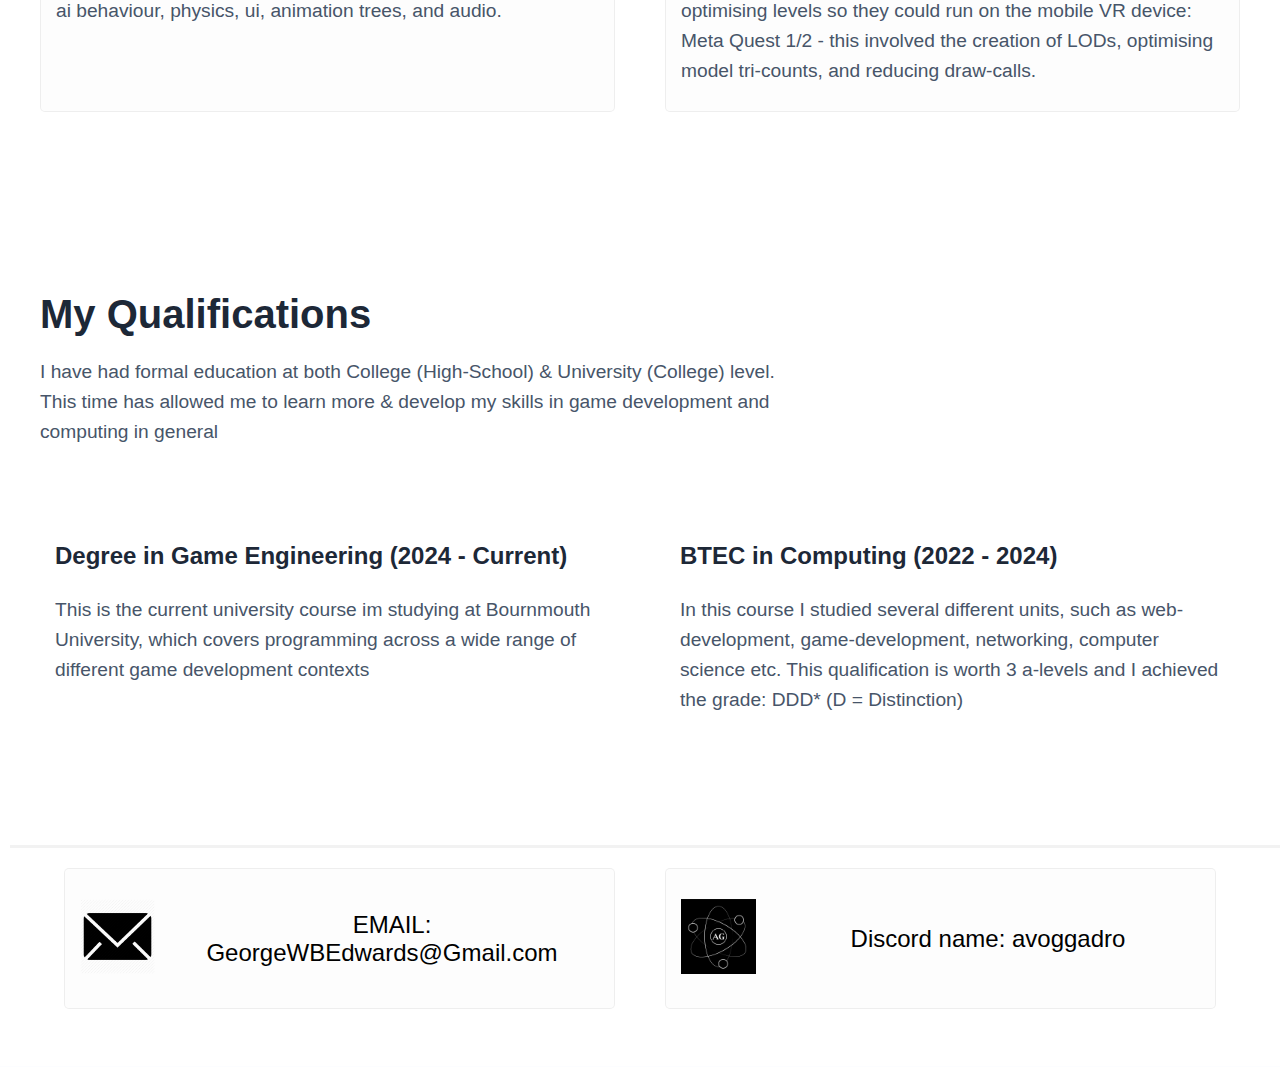
==== commit 38e20039: "Added contact bar" ====
--- a/index.html
+++ b/index.html
@@ -18,6 +18,6 @@
             with precise control of acceleration, max speed, independent of player mass, I have also developed an
             abstract interaction system which allows for player grabbing of kinematic objects such as guns and physics
             object such as crates and bottles, it also allows for general interactions with environmental objects such as
-            pushing a button or opening a door. This project is planned to be released in 2024.</div><iframe allowfullscreen="allowfullscreen" id="ih3b6y" poster="" src="https://www.youtube.com/embed/B3kqSnBZdb4?"></iframe><div id="irf74l" class="gjs-divider"></div><iframe allowfullscreen="allowfullscreen" poster="" id="iz4b7u" src="https://www.youtube.com/embed/3zlXBZlcI2E?"></iframe></div><div id="iepks" class="gjs-grid-column"><img src="assets/blurrrr.png" id="i466d"/><img src="assets/jeb_.png" id="ix9esk"/><img src="assets/blue.png" id="imlv84"/><img src="assets/head.png" id="iy5l0p"/></div></div><div id="iopltl" class="gjs-divider"></div><div id="igv3g5" class="gjs-grid-row"><div id="iwu0zm" class="gjs-grid-column"><h2 id="ix037f" class="gjs-heading">The Bone Snapper<br/></h2><div id="ihb6j5" class="text-main-content">This is another, smaller project I have been developing recently. This project, similarly to Project Silent, is a horror game, however, instead of utilising weapons, the player uses a camera to photograph each of the corpes you come across out of a sick fasination - meanwhile the killer who left the corpses stalks you.<br/></div><iframe allowfullscreen="allowfullscreen" poster="" id="ivgt3y" src="https://www.youtube.com/embed/m8CaYR8DSwE?"></iframe></div><div class="gjs-grid-column"><img src="assets/image2.png" id="i8ktz9"/><img src="assets/image.png" id="i5uaux"/><img src="assets/img_20230926_181122_871.jpg" id="ikhafg"/><img src="assets/picture1.png" id="iqyzus"/></div></div></div></div><div id="testimonial-section" class="gjs-grid-row"><div id="infwen" class="gjs-grid-column"><h2 id="ihap8q" class="gjs-heading">Professional Experience<br/></h2><div id="i5k4nf" class="gjs-grid-row"><div id="inea73" class="gjs-grid-column testimonial-item"><div id="i2d7qp" class="gjs-grid-row"><div id="idva29" class="gjs-grid-column"><img src="assets/w7pdj7wq_400x400.png" id="ia7pcr"/></div><div id="i4djop" class="gjs-grid-column"><h4 id="iqroa4" class="gjs-heading">Bronze Lantern Studio (Current)<br/></h4><div id="iaqf2c" class="text-main-content">Lead Programmer<br/></div></div></div><div id="it3yug" class="text-main-content">At Bronze Lantern Studio, a French Indie studio, I have the role of lead programmer - its my responability to design and structure the code base for the current project, and implement a vast range of different code systems such as player movement, ai behaviour, physics, ui, animation trees, and audio. <br/></div></div><div id="idndjn" class="gjs-grid-column testimonial-item"><div id="ish0zj" class="gjs-grid-row"><div id="inucqu" class="gjs-grid-column"><img src="assets/channels4_profile.jpg" id="ixzdlj"/></div><div id="iuk8ib" class="gjs-grid-column"><h4 id="i04ztt" class="gjs-heading">(FORMALLY) Ten Flight Studios<br/></h4><div id="ia9ts3" class="text-main-content">Unity Generalist<br/></div></div></div><div id="if5irn" class="text-main-content">At Ten Flight Studio, my responability as a unity generalist involved setting up various complex physics objects &amp; prefabs within the levels, designing/blocking certain levels, crafting engaging level encounters, modelling small props, and<br/>optimising levels so they could run on the mobile VR device: Meta Quest 1/2 - this involved the creation of LODs, optimising model tri-counts, and reducing draw-calls.<br/></div></div></div></div></div><div id="ioyxg" class="gjs-grid-row"><div id="i8w4i" class="gjs-grid-column"><h2 id="iiacm" class="gjs-heading">My Qualifications<br/></h2><div id="ia21sa" class="text-main-content">I have had formal education at both College (High-School) &amp; University (College) level.<br/>This time has allowed me to learn more &amp; develop my skills in game development and computing in general<br/></div><div id="ixzh1" class="gjs-grid-row"><div id="ilpi3" class="gjs-grid-column feature-item"><h3 id="in9ef" class="gjs-heading">Degree in Game Engineering (2024 - Current)<br/></h3><div id="i8isa" class="text-main-content">This is the current university course im studying at Bournmouth University, which covers programming across a wide range of different game development contexts<br/></div></div><div id="ic57kq" class="gjs-grid-column feature-item"><h3 id="ica43q" class="gjs-heading">BTEC in Computing (2022 - 2024)<br/></h3><div id="ickn3f" class="text-main-content">In this course I studied several different units, such as web-development, game-development, networking, computer science etc. This qualification is worth 3 a-levels and I achieved the grade: DDD* (D = Distinction)<br/></div></div></div></div></div></body>
+            pushing a button or opening a door. This project is planned to be released in 2024.</div><iframe allowfullscreen="allowfullscreen" id="ih3b6y" poster="" src="https://www.youtube.com/embed/B3kqSnBZdb4?"></iframe><div id="irf74l" class="gjs-divider"></div><iframe allowfullscreen="allowfullscreen" poster="" id="iz4b7u" src="https://www.youtube.com/embed/3zlXBZlcI2E?"></iframe></div><div id="iepks" class="gjs-grid-column"><img src="assets/blurrrr.png" id="i466d"/><img src="assets/jeb_.png" id="ix9esk"/><img src="assets/blue.png" id="imlv84"/><img src="assets/head.png" id="iy5l0p"/></div></div><div id="iopltl" class="gjs-divider"></div><div id="igv3g5" class="gjs-grid-row"><div id="iwu0zm" class="gjs-grid-column"><h2 id="ix037f" class="gjs-heading">The Bone Snapper<br/></h2><div id="ihb6j5" class="text-main-content">This is another, smaller project I have been developing recently. This project, similarly to Project Silent, is a horror game, however, instead of utilising weapons, the player uses a camera to photograph each of the corpes you come across out of a sick fasination - meanwhile the killer who left the corpses stalks you.<br/></div><iframe allowfullscreen="allowfullscreen" poster="" id="ivgt3y" src="https://www.youtube.com/embed/m8CaYR8DSwE?"></iframe></div><div class="gjs-grid-column"><img src="assets/image2.png" id="i8ktz9"/><img src="assets/image.png" id="i5uaux"/><img src="assets/img_20230926_181122_871.jpg" id="ikhafg"/><img src="assets/picture1.png" id="iqyzus"/></div></div></div></div><div id="testimonial-section" class="gjs-grid-row"><div id="infwen" class="gjs-grid-column"><h2 id="ihap8q" class="gjs-heading">Professional Experience<br/></h2><div id="i5k4nf" class="gjs-grid-row"><div id="inea73" class="gjs-grid-column testimonial-item"><div id="i2d7qp" class="gjs-grid-row"><div id="idva29" class="gjs-grid-column"><img src="assets/w7pdj7wq_400x400.png" id="ia7pcr"/></div><div id="i4djop" class="gjs-grid-column"><h4 id="iqroa4" class="gjs-heading">Bronze Lantern Studio (Current)<br/></h4><div id="iaqf2c" class="text-main-content">Lead Programmer<br/></div></div></div><div id="it3yug" class="text-main-content">At Bronze Lantern Studio, a French Indie studio, I have the role of lead programmer - its my responability to design and structure the code base for the current project, and implement a vast range of different code systems such as player movement, ai behaviour, physics, ui, animation trees, and audio. <br/></div></div><div id="idndjn" class="gjs-grid-column testimonial-item"><div id="ish0zj" class="gjs-grid-row"><div id="inucqu" class="gjs-grid-column"><img src="assets/channels4_profile.jpg" id="ixzdlj"/></div><div id="iuk8ib" class="gjs-grid-column"><h4 id="i04ztt" class="gjs-heading">(FORMALLY) Ten Flight Studios<br/></h4><div id="ia9ts3" class="text-main-content">Unity Generalist<br/></div></div></div><div id="if5irn" class="text-main-content">At Ten Flight Studio, my responability as a unity generalist involved setting up various complex physics objects &amp; prefabs within the levels, designing/blocking certain levels, crafting engaging level encounters, modelling small props, and<br/>optimising levels so they could run on the mobile VR device: Meta Quest 1/2 - this involved the creation of LODs, optimising model tri-counts, and reducing draw-calls.<br/></div></div></div></div></div><div id="ioyxg" class="gjs-grid-row"><div id="i8w4i" class="gjs-grid-column"><h2 id="iiacm" class="gjs-heading">My Qualifications<br/></h2><div id="ia21sa" class="text-main-content">I have had formal education at both College (High-School) &amp; University (College) level.<br/>This time has allowed me to learn more &amp; develop my skills in game development and computing in general<br/></div><div id="ixzh1" class="gjs-grid-row"><div id="ilpi3" class="gjs-grid-column feature-item"><h3 id="in9ef" class="gjs-heading">Degree in Game Engineering (2024 - Current)<br/></h3><div id="i8isa" class="text-main-content">This is the current university course im studying at Bournmouth University, which covers programming across a wide range of different game development contexts<br/></div></div><div id="ic57kq" class="gjs-grid-column feature-item"><h3 id="ica43q" class="gjs-heading">BTEC in Computing (2022 - 2024)<br/></h3><div id="ickn3f" class="text-main-content">In this course I studied several different units, such as web-development, game-development, networking, computer science etc. This qualification is worth 3 a-levels and I achieved the grade: DDD* (D = Distinction)<br/></div></div></div></div></div><div class="gjs-divider" id="iy2nlz"></div><div id="i3l84q" class="gjs-grid-row"><div id="i8h0kl" class="gjs-grid-column testimonial-item"><div id="ihzuwv" class="gjs-grid-row"><div id="ijbmdy" class="gjs-grid-column"><img src="assets/email_id_icon_png_4_1497959546.png" id="i4m8du"/></div><div id="iql8r6" class="gjs-grid-column"><a id="ikfcqv" href="mailto:GeorgeWBEdwards@Gmail.com?subject=About your portfolio.." class="gjs-link">EMAIL: GeorgeWBEdwards@Gmail.com</a></div></div></div><div id="i4dt91" class="gjs-grid-column testimonial-item"><div id="iiek3r" class="gjs-grid-row"><div id="i323wy" class="gjs-grid-column"><img src="assets/avogadro_games_logo.png" id="i2tcmj"/></div><div id="i7qrju" class="gjs-grid-column"><a id="i7vyli" href="https://discord.gg/FFzV4SK5mQ" class="gjs-link">Discord name: avoggadro</a></div></div></div></div></body>
             </html>
           --- a/css/style.css
+++ b/css/style.css
@@ -1 +1 @@
-* { box-sizing: border-box; } body {margin: 0;}.gjs-grid-column{flex:1 1 0%;padding:5px 0;}.gjs-grid-row{display:flex;justify-content:flex-start;align-items:stretch;flex-direction:row;min-height:auto;padding:10px 0;}.gjs-heading{margin:0;}.gjs-heading{margin:0;color:rgba(29, 40, 55, 1);}.gjs-grid-column{flex:1 1 0%;padding:5px 0;}.gjs-grid-row{display:flex;justify-content:flex-start;align-items:stretch;flex-direction:row;min-height:auto;padding:10px 0;}#irz7b{justify-content:center;padding-top:80px;padding-bottom:80px;padding-left:20px;padding-right:20px;background-color:rgba(255, 255, 255, 1);}#iycz3{max-width:1200px;align-items:center;display:flex;flex-direction:column;gap:10px;}#irjua{font-size:4rem;text-align:center;}#itndw{padding:10px;max-width:750px;margin-bottom:25px;text-align:center;}#i3vvs{color:black;border-top-left-radius:35px;border-top-right-radius:35px;border-bottom-right-radius:35px;border-bottom-left-radius:35px;max-width:100%;margin-top:38px;margin-right:38px;margin-bottom:38px;margin-left:38px;}.text-content{line-height:20px;}.text-main-content{line-height:30px;font-size:1.2rem;}#iau9{font-family:Arial, Helvetica, sans-serif;background-image:linear-gradient(180deg, rgba(59, 130, 245, 0.11), white 14%);background-position:0px 0px;background-size:100% 100%;background-repeat:repeat;background-attachment:scroll;background-origin:padding-box;color:#475569;}#i466d{color:black;border-top-left-radius:35px;border-top-right-radius:35px;border-bottom-right-radius:35px;border-bottom-left-radius:35px;max-width:100%;}#imymf{max-width:1200px;align-items:center;display:flex;flex-direction:column;padding-top:5px;}#feature-section{justify-content:center;padding-top:80px;padding-bottom:80px;padding-left:20px;padding-right:20px;align-items:flex-start;}#ib541{gap:100px;justify-content:space-between;background-color:rgba(240, 240, 240, 1);}#iz8m8{display:flex;flex-direction:column;align-items:flex-start;justify-content:flex-start;padding-top:25px;}#in9ef{font-size:1.5rem;}#i8isa{padding:10px;padding-left:0px;padding-right:0px;}#i8w4i{max-width:1200px;display:flex;flex-direction:column;}#ioyxg{justify-content:center;padding-top:80px;padding-bottom:80px;padding-left:20px;padding-right:20px;}#iiacm{font-size:2.5rem;margin-bottom:10px;max-width:750px;}#ixzh1{width:100%;flex-wrap:wrap;justify-content:flex-start;gap:50px;margin-top:0px;margin-right:0px;margin-bottom:0px;margin-left:0px;padding-top:0px;padding-right:0px;padding-bottom:10px;padding-left:0px;}.gjs-grid-column.feature-item{padding-top:15px;padding-right:15px;padding-bottom:15px;padding-left:15px;display:flex;flex-direction:column;gap:15px;min-width:30%;}#ia21sa{padding:10px;max-width:750px;margin-bottom:70px;padding-left:0px;padding-right:0px;}#ihap8q{font-size:2.5rem;margin-bottom:10px;text-align:center;}#ia7pcr{color:black;border-top-left-radius:100%;border-top-right-radius:100%;border-bottom-right-radius:100%;border-bottom-left-radius:100%;max-width:100%;width:75px;border-top-width:3px;border-right-width:3px;border-bottom-width:3px;border-left-width:3px;border-top-style:solid;border-right-style:solid;border-bottom-style:solid;border-left-style:solid;border-top-color:rgb(36, 99, 235);border-right-color:rgb(36, 99, 235);border-bottom-color:rgb(36, 99, 235);border-left-color:rgb(36, 99, 235);}#iqroa4{font-size:1.5rem;}#i5k4nf{width:100%;flex-wrap:wrap;justify-content:flex-start;gap:50px;padding-top:10px;}#infwen{max-width:1200px;align-items:center;display:flex;flex-direction:column;}#testimonial-section{justify-content:center;padding-top:80px;padding-bottom:80px;padding-left:20px;padding-right:20px;}#inea73{justify-content:space-between;}.gjs-grid-column.testimonial-item{padding-top:15px;padding-right:15px;padding-bottom:15px;padding-left:15px;display:flex;flex-direction:column;gap:15px;min-width:45%;background-color:rgba(247, 247, 247, 0.23);border-top-left-radius:5px;border-top-right-radius:5px;border-bottom-right-radius:5px;border-bottom-left-radius:5px;align-items:flex-start;border-top-width:1px;border-right-width:1px;border-bottom-width:1px;border-left-width:1px;border-top-style:solid;border-right-style:solid;border-bottom-style:solid;border-left-style:solid;border-top-color:rgba(0, 0, 0, 0.06);border-right-color:rgba(0, 0, 0, 0.06);border-bottom-color:rgba(0, 0, 0, 0.06);border-left-color:rgba(0, 0, 0, 0.06);}#idva29{flex:0 1 auto;}#i2d7qp{width:100%;gap:20px;align-items:center;}#iaqf2c{color:rgba(0, 0, 0, 0.5);}#it3yug{padding:10px;padding-left:0px;padding-right:0px;align-self:auto;flex:1 1 0%;}#ixzdlj{color:black;border-top-left-radius:100%;border-top-right-radius:100%;border-bottom-right-radius:100%;border-bottom-left-radius:100%;max-width:100%;width:75px;border-top-width:3px;border-right-width:3px;border-bottom-width:3px;border-left-width:3px;border-top-color:rgb(36, 99, 235);border-right-color:rgb(36, 99, 235);border-bottom-color:rgb(36, 99, 235);border-left-color:rgb(36, 99, 235);border-top-style:solid;border-right-style:solid;border-bottom-style:solid;border-left-style:solid;}#inucqu{flex:0 1 auto;}#i04ztt{font-size:1.5rem;}#ia9ts3{color:rgba(0, 0, 0, 0.5);}#ish0zj{width:100%;gap:20px;align-items:center;}#idndjn{justify-content:space-between;}.gjs-button{vertical-align:top;max-width:100%;display:inline-block;text-decoration:none;color:white;padding-right:15px;padding-bottom:10px;padding-left:15px;background-color:rgb(36, 99, 235);border-top-left-radius:5px;border-top-right-radius:5px;border-bottom-right-radius:5px;border-bottom-left-radius:5px;padding-top:10px;font-size:1.1rem;text-align:center;}.gjs-text-blue{color:rgb(36, 99, 235);}#ism014{font-size:2.5rem;padding-left:64px;align-self:center;text-align:left;}.gjs-link:hover{color:rgb(36, 99, 235);text-decoration:underline;}.gjs-icon.gjs-feature-icon{padding-top:10px;padding-right:10px;padding-bottom:10px;padding-left:10px;background-color:rgb(36, 99, 235);color:white;border-top-left-radius:10px;border-top-right-radius:10px;border-bottom-right-radius:10px;border-bottom-left-radius:10px;}#ica43q{font-size:1.5rem;}#ickn3f{padding:10px;padding-left:0px;padding-right:0px;}#iw3szc{padding:10px;max-width:750px;margin-bottom:25px;text-align:center;align-self:center;margin-left:64px;}#iy5l0p{color:black;border-top-left-radius:35px;border-top-right-radius:35px;border-bottom-right-radius:35px;border-bottom-left-radius:35px;max-width:100%;}#imlv84{color:black;border-top-left-radius:35px;border-top-right-radius:35px;border-bottom-right-radius:35px;border-bottom-left-radius:35px;max-width:100%;}#ix9esk{color:black;border-top-left-radius:35px;border-top-right-radius:35px;border-bottom-right-radius:35px;border-bottom-left-radius:35px;max-width:100%;}#ih3b6y{height:350px;width:615px;margin-left:64px;}.gjs-divider{height:3px;width:100%;margin:10px;background-color:rgba(0, 0, 0, 0.05);}#i12yus{font-size:2.5rem;padding-left:64px;align-self:center;text-align:left;}#i2c6fe{padding:10px;max-width:750px;margin-bottom:25px;text-align:center;align-self:center;margin-left:64px;}#in2b2j{height:350px;width:615px;margin-left:64px;}#ijhzca{display:flex;flex-direction:column;align-items:flex-start;justify-content:flex-start;padding-top:25px;}#ih08rr{color:black;border-top-left-radius:35px;border-top-right-radius:35px;border-bottom-right-radius:35px;border-bottom-left-radius:35px;max-width:100%;}#ivooji{color:black;border-top-left-radius:35px;border-top-right-radius:35px;border-bottom-right-radius:35px;border-bottom-left-radius:35px;max-width:100%;}#il15kz{color:black;border-top-left-radius:35px;border-top-right-radius:35px;border-bottom-right-radius:35px;border-bottom-left-radius:35px;max-width:100%;}#i8a8mm{color:black;border-top-left-radius:35px;border-top-right-radius:35px;border-bottom-right-radius:35px;border-bottom-left-radius:35px;max-width:100%;}#ij2cve{gap:100px;justify-content:space-between;background-color:rgba(240, 240, 240, 1);}#iz4b7u{height:350px;width:615px;margin-left:64px;}#ix037f{font-size:2.5rem;padding-left:64px;align-self:center;text-align:left;}#ihb6j5{padding:10px;max-width:750px;margin-bottom:25px;text-align:center;align-self:center;margin-left:64px;}#ivgt3y{height:350px;width:615px;margin-left:64px;}#iwu0zm{display:flex;flex-direction:column;align-items:flex-start;justify-content:flex-start;padding-top:25px;}#i8ktz9{color:black;border-top-left-radius:35px;border-top-right-radius:35px;border-bottom-right-radius:35px;border-bottom-left-radius:35px;max-width:100%;}#i5uaux{color:black;border-top-left-radius:35px;border-top-right-radius:35px;border-bottom-right-radius:35px;border-bottom-left-radius:35px;max-width:100%;}#ikhafg{color:black;border-top-left-radius:35px;border-top-right-radius:35px;border-bottom-right-radius:35px;border-bottom-left-radius:35px;max-width:100%;}#iqyzus{color:black;border-top-left-radius:35px;border-top-right-radius:35px;border-bottom-right-radius:35px;border-bottom-left-radius:35px;max-width:100%;}#igv3g5{gap:100px;justify-content:space-between;background-color:rgba(240, 240, 240, 1);}#if5irn{padding:10px;padding-left:0px;padding-right:0px;flex:1 1 0%;align-self:auto;}@media (max-width: 992px){.gjs-grid-row{flex-direction:column;}.gjs-grid-row{flex-direction:column;}#i2d7qp{flex-direction:row;}#ish0zj{flex-direction:row;}}+* { box-sizing: border-box; } body {margin: 0;}.gjs-grid-column{flex:1 1 0%;padding:5px 0;}.gjs-grid-row{display:flex;justify-content:flex-start;align-items:stretch;flex-direction:row;min-height:auto;padding:10px 0;}.gjs-heading{margin:0;}.gjs-heading{margin:0;color:rgba(29, 40, 55, 1);}.gjs-grid-column{flex:1 1 0%;padding:5px 0;}.gjs-grid-row{display:flex;justify-content:flex-start;align-items:stretch;flex-direction:row;min-height:auto;padding:10px 0;}#irz7b{justify-content:center;padding-top:80px;padding-bottom:80px;padding-left:20px;padding-right:20px;background-color:rgba(255, 255, 255, 1);}#iycz3{max-width:1200px;align-items:center;display:flex;flex-direction:column;gap:10px;}#irjua{font-size:4rem;text-align:center;}#itndw{padding:10px;max-width:750px;margin-bottom:25px;text-align:center;}#i3vvs{color:black;border-top-left-radius:35px;border-top-right-radius:35px;border-bottom-right-radius:35px;border-bottom-left-radius:35px;max-width:100%;margin-top:38px;margin-right:38px;margin-bottom:38px;margin-left:38px;}.text-content{line-height:20px;}.text-main-content{line-height:30px;font-size:1.2rem;}#iau9{font-family:Arial, Helvetica, sans-serif;background-image:linear-gradient(180deg, rgba(59, 130, 245, 0.11), white 14%);background-position:0px 0px;background-size:100% 100%;background-repeat:repeat;background-attachment:scroll;background-origin:padding-box;color:#475569;}#i466d{color:black;border-top-left-radius:35px;border-top-right-radius:35px;border-bottom-right-radius:35px;border-bottom-left-radius:35px;max-width:100%;}#imymf{max-width:1200px;align-items:center;display:flex;flex-direction:column;padding-top:5px;}#feature-section{justify-content:center;padding-top:80px;padding-bottom:80px;padding-left:20px;padding-right:20px;align-items:flex-start;}#ib541{gap:100px;justify-content:space-between;background-color:rgba(240, 240, 240, 1);}#iz8m8{display:flex;flex-direction:column;align-items:flex-start;justify-content:flex-start;padding-top:25px;}#in9ef{font-size:1.5rem;}#i8isa{padding:10px;padding-left:0px;padding-right:0px;}#i8w4i{max-width:1200px;display:flex;flex-direction:column;}#ioyxg{justify-content:center;padding-top:80px;padding-bottom:80px;padding-left:20px;padding-right:20px;}#iiacm{font-size:2.5rem;margin-bottom:10px;max-width:750px;}#ixzh1{width:100%;flex-wrap:wrap;justify-content:flex-start;gap:50px;margin-top:0px;margin-right:0px;margin-bottom:0px;margin-left:0px;padding-top:0px;padding-right:0px;padding-bottom:10px;padding-left:0px;}.gjs-grid-column.feature-item{padding-top:15px;padding-right:15px;padding-bottom:15px;padding-left:15px;display:flex;flex-direction:column;gap:15px;min-width:30%;}#ia21sa{padding:10px;max-width:750px;margin-bottom:70px;padding-left:0px;padding-right:0px;}#ihap8q{font-size:2.5rem;margin-bottom:10px;text-align:center;}#ia7pcr{color:black;border-top-left-radius:100%;border-top-right-radius:100%;border-bottom-right-radius:100%;border-bottom-left-radius:100%;max-width:100%;width:75px;border-top-width:3px;border-right-width:3px;border-bottom-width:3px;border-left-width:3px;border-top-style:solid;border-right-style:solid;border-bottom-style:solid;border-left-style:solid;border-top-color:rgb(36, 99, 235);border-right-color:rgb(36, 99, 235);border-bottom-color:rgb(36, 99, 235);border-left-color:rgb(36, 99, 235);}#iqroa4{font-size:1.5rem;}#i5k4nf{width:100%;flex-wrap:wrap;justify-content:flex-start;gap:50px;padding-top:10px;}#infwen{max-width:1200px;align-items:center;display:flex;flex-direction:column;}#testimonial-section{justify-content:center;padding-top:80px;padding-bottom:80px;padding-left:20px;padding-right:20px;}#inea73{justify-content:space-between;}.gjs-grid-column.testimonial-item{padding-top:15px;padding-right:15px;padding-bottom:15px;padding-left:15px;display:flex;flex-direction:column;gap:15px;min-width:45%;background-color:rgba(247, 247, 247, 0.23);border-top-left-radius:5px;border-top-right-radius:5px;border-bottom-right-radius:5px;border-bottom-left-radius:5px;align-items:flex-start;border-top-width:1px;border-right-width:1px;border-bottom-width:1px;border-left-width:1px;border-top-style:solid;border-right-style:solid;border-bottom-style:solid;border-left-style:solid;border-top-color:rgba(0, 0, 0, 0.06);border-right-color:rgba(0, 0, 0, 0.06);border-bottom-color:rgba(0, 0, 0, 0.06);border-left-color:rgba(0, 0, 0, 0.06);}#idva29{flex:0 1 auto;}#i2d7qp{width:100%;gap:20px;align-items:center;}#iaqf2c{color:rgba(0, 0, 0, 0.5);}#it3yug{padding:10px;padding-left:0px;padding-right:0px;align-self:auto;flex:1 1 0%;}#ixzdlj{color:black;border-top-left-radius:100%;border-top-right-radius:100%;border-bottom-right-radius:100%;border-bottom-left-radius:100%;max-width:100%;width:75px;border-top-width:3px;border-right-width:3px;border-bottom-width:3px;border-left-width:3px;border-top-color:rgb(36, 99, 235);border-right-color:rgb(36, 99, 235);border-bottom-color:rgb(36, 99, 235);border-left-color:rgb(36, 99, 235);border-top-style:solid;border-right-style:solid;border-bottom-style:solid;border-left-style:solid;}#inucqu{flex:0 1 auto;}#i04ztt{font-size:1.5rem;}#ia9ts3{color:rgba(0, 0, 0, 0.5);}#ish0zj{width:100%;gap:20px;align-items:center;}#idndjn{justify-content:space-between;}.gjs-button{vertical-align:top;max-width:100%;display:inline-block;text-decoration:none;color:white;padding-right:15px;padding-bottom:10px;padding-left:15px;background-color:rgb(36, 99, 235);border-top-left-radius:5px;border-top-right-radius:5px;border-bottom-right-radius:5px;border-bottom-left-radius:5px;padding-top:10px;font-size:1.1rem;text-align:center;}.gjs-text-blue{color:rgb(36, 99, 235);}#ism014{font-size:2.5rem;padding-left:64px;align-self:center;text-align:left;}.gjs-link:hover{color:rgb(36, 99, 235);text-decoration:underline;}.gjs-icon.gjs-feature-icon{padding-top:10px;padding-right:10px;padding-bottom:10px;padding-left:10px;background-color:rgb(36, 99, 235);color:white;border-top-left-radius:10px;border-top-right-radius:10px;border-bottom-right-radius:10px;border-bottom-left-radius:10px;}#ica43q{font-size:1.5rem;}#ickn3f{padding:10px;padding-left:0px;padding-right:0px;}#iw3szc{padding:10px;max-width:750px;margin-bottom:25px;text-align:center;align-self:center;margin-left:64px;}#iy5l0p{color:black;border-top-left-radius:35px;border-top-right-radius:35px;border-bottom-right-radius:35px;border-bottom-left-radius:35px;max-width:100%;}#imlv84{color:black;border-top-left-radius:35px;border-top-right-radius:35px;border-bottom-right-radius:35px;border-bottom-left-radius:35px;max-width:100%;}#ix9esk{color:black;border-top-left-radius:35px;border-top-right-radius:35px;border-bottom-right-radius:35px;border-bottom-left-radius:35px;max-width:100%;}#ih3b6y{height:350px;width:615px;margin-left:64px;}.gjs-divider{height:3px;width:100%;margin:10px;background-color:rgba(0, 0, 0, 0.05);}#i12yus{font-size:2.5rem;padding-left:64px;align-self:center;text-align:left;}#i2c6fe{padding:10px;max-width:750px;margin-bottom:25px;text-align:center;align-self:center;margin-left:64px;}#in2b2j{height:350px;width:615px;margin-left:64px;}#ijhzca{display:flex;flex-direction:column;align-items:flex-start;justify-content:flex-start;padding-top:25px;}#ih08rr{color:black;border-top-left-radius:35px;border-top-right-radius:35px;border-bottom-right-radius:35px;border-bottom-left-radius:35px;max-width:100%;}#ivooji{color:black;border-top-left-radius:35px;border-top-right-radius:35px;border-bottom-right-radius:35px;border-bottom-left-radius:35px;max-width:100%;}#il15kz{color:black;border-top-left-radius:35px;border-top-right-radius:35px;border-bottom-right-radius:35px;border-bottom-left-radius:35px;max-width:100%;}#i8a8mm{color:black;border-top-left-radius:35px;border-top-right-radius:35px;border-bottom-right-radius:35px;border-bottom-left-radius:35px;max-width:100%;}#ij2cve{gap:100px;justify-content:space-between;background-color:rgba(240, 240, 240, 1);}#iz4b7u{height:350px;width:615px;margin-left:64px;}#ix037f{font-size:2.5rem;padding-left:64px;align-self:center;text-align:left;}#ihb6j5{padding:10px;max-width:750px;margin-bottom:25px;text-align:center;align-self:center;margin-left:64px;}#ivgt3y{height:350px;width:615px;margin-left:64px;}#iwu0zm{display:flex;flex-direction:column;align-items:flex-start;justify-content:flex-start;padding-top:25px;}#i8ktz9{color:black;border-top-left-radius:35px;border-top-right-radius:35px;border-bottom-right-radius:35px;border-bottom-left-radius:35px;max-width:100%;}#i5uaux{color:black;border-top-left-radius:35px;border-top-right-radius:35px;border-bottom-right-radius:35px;border-bottom-left-radius:35px;max-width:100%;}#ikhafg{color:black;border-top-left-radius:35px;border-top-right-radius:35px;border-bottom-right-radius:35px;border-bottom-left-radius:35px;max-width:100%;}#iqyzus{color:black;border-top-left-radius:35px;border-top-right-radius:35px;border-bottom-right-radius:35px;border-bottom-left-radius:35px;max-width:100%;}#igv3g5{gap:100px;justify-content:space-between;background-color:rgba(240, 240, 240, 1);}#if5irn{padding:10px;padding-left:0px;padding-right:0px;flex:1 1 0%;align-self:auto;}#i4m8du{color:black;max-width:100%;width:75px;}#ijbmdy{flex:0 1 auto;}#ihzuwv{width:100%;gap:20px;align-items:center;}#i8h0kl{justify-content:space-around;align-self:auto;text-align:center;}#i2tcmj{color:black;max-width:100%;width:75px;}#i323wy{flex:0 1 auto;}#iiek3r{width:100%;gap:20px;align-items:center;}#i4dt91{justify-content:space-between;text-align:center;}#i3l84q{width:100%;flex-wrap:wrap;justify-content:flex-start;gap:50px;padding-top:10px;padding-right:64px;padding-bottom:58px;padding-left:64px;}.gjs-link{vertical-align:top;max-width:100%;display:inline-block;text-decoration:none;color:inherit;}#ikfcqv{color:rgba(0, 0, 0, 1);padding:10px;font-family:Helvetica, sans-serif;font-size:1.5em;text-align:left;position:static;display:inline;}#i7vyli{color:rgba(0, 0, 0, 1);padding:10px;font-family:Helvetica, sans-serif;font-size:1.5em;}@media (max-width: 992px){.gjs-grid-row{flex-direction:column;}.gjs-grid-row{flex-direction:column;}#i2d7qp{flex-direction:row;}#ish0zj{flex-direction:row;}#ihzuwv{flex-direction:row;}#iiek3r{flex-direction:row;}}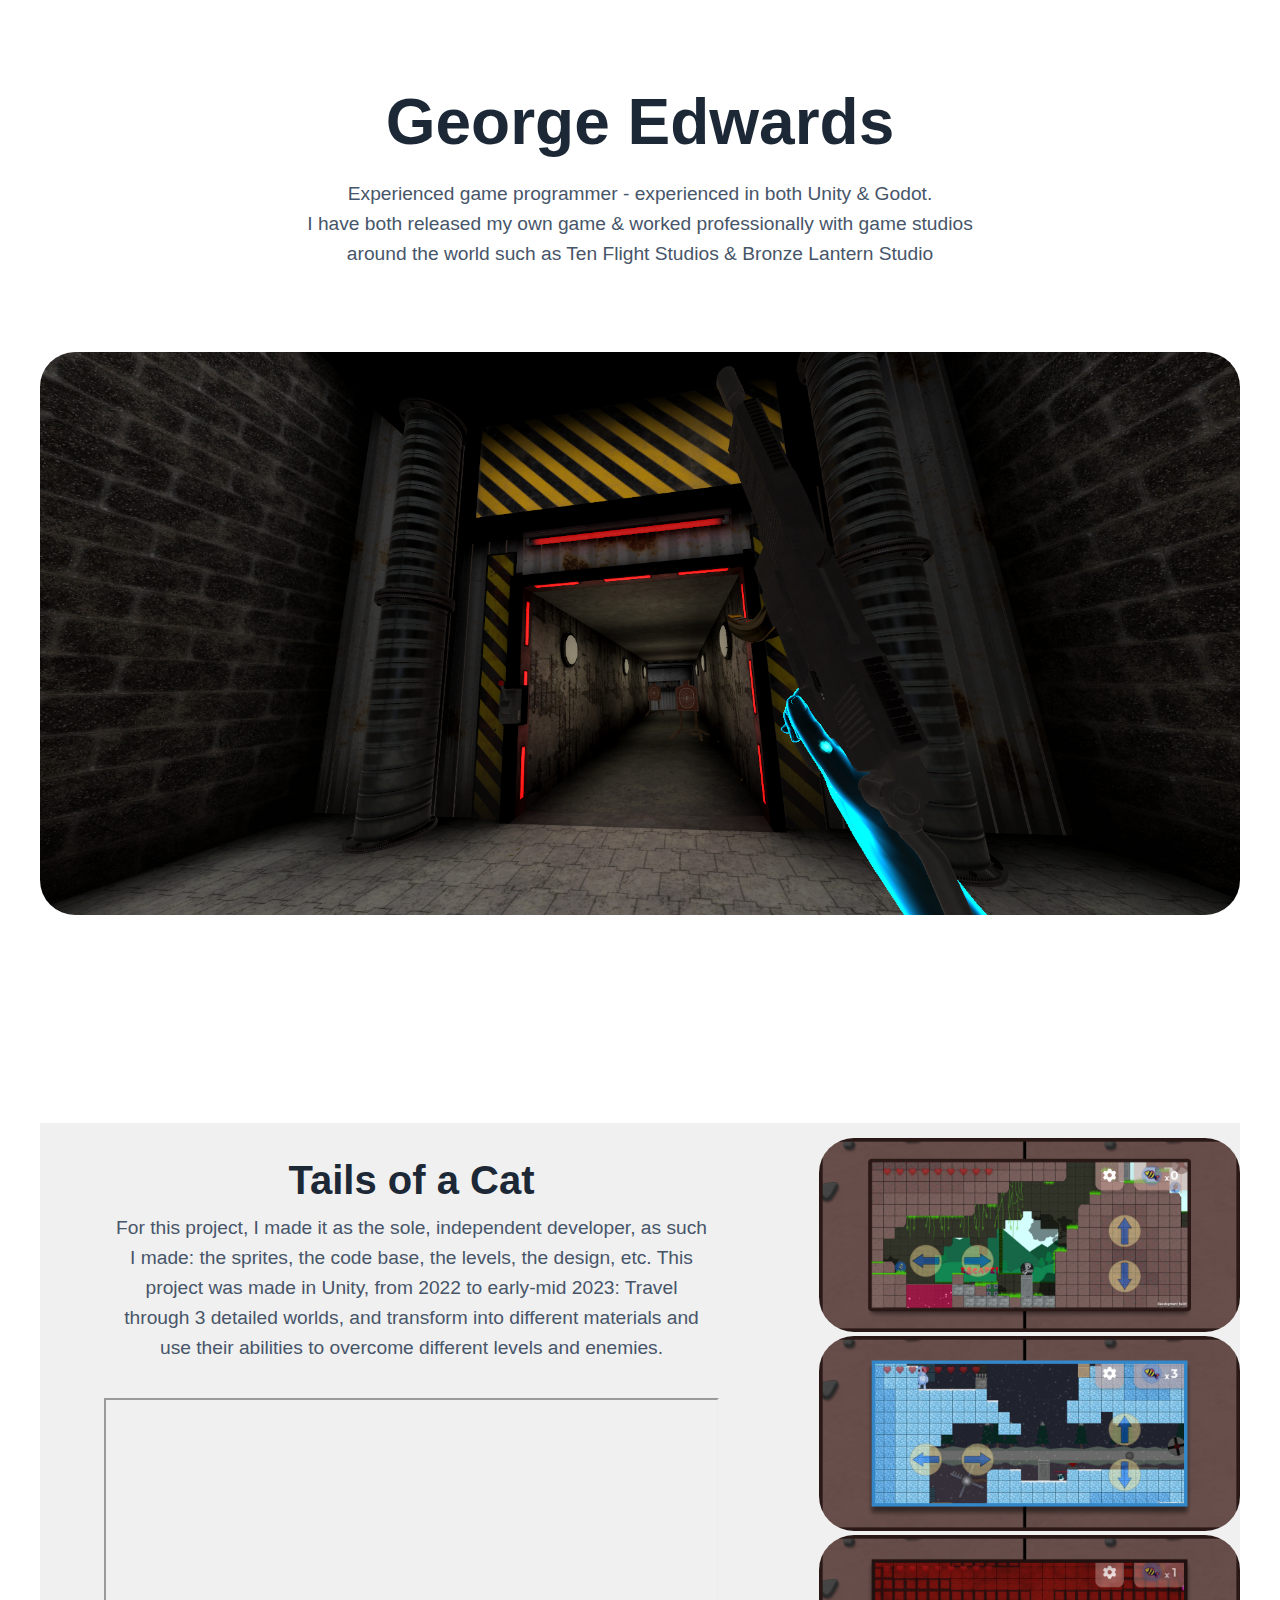
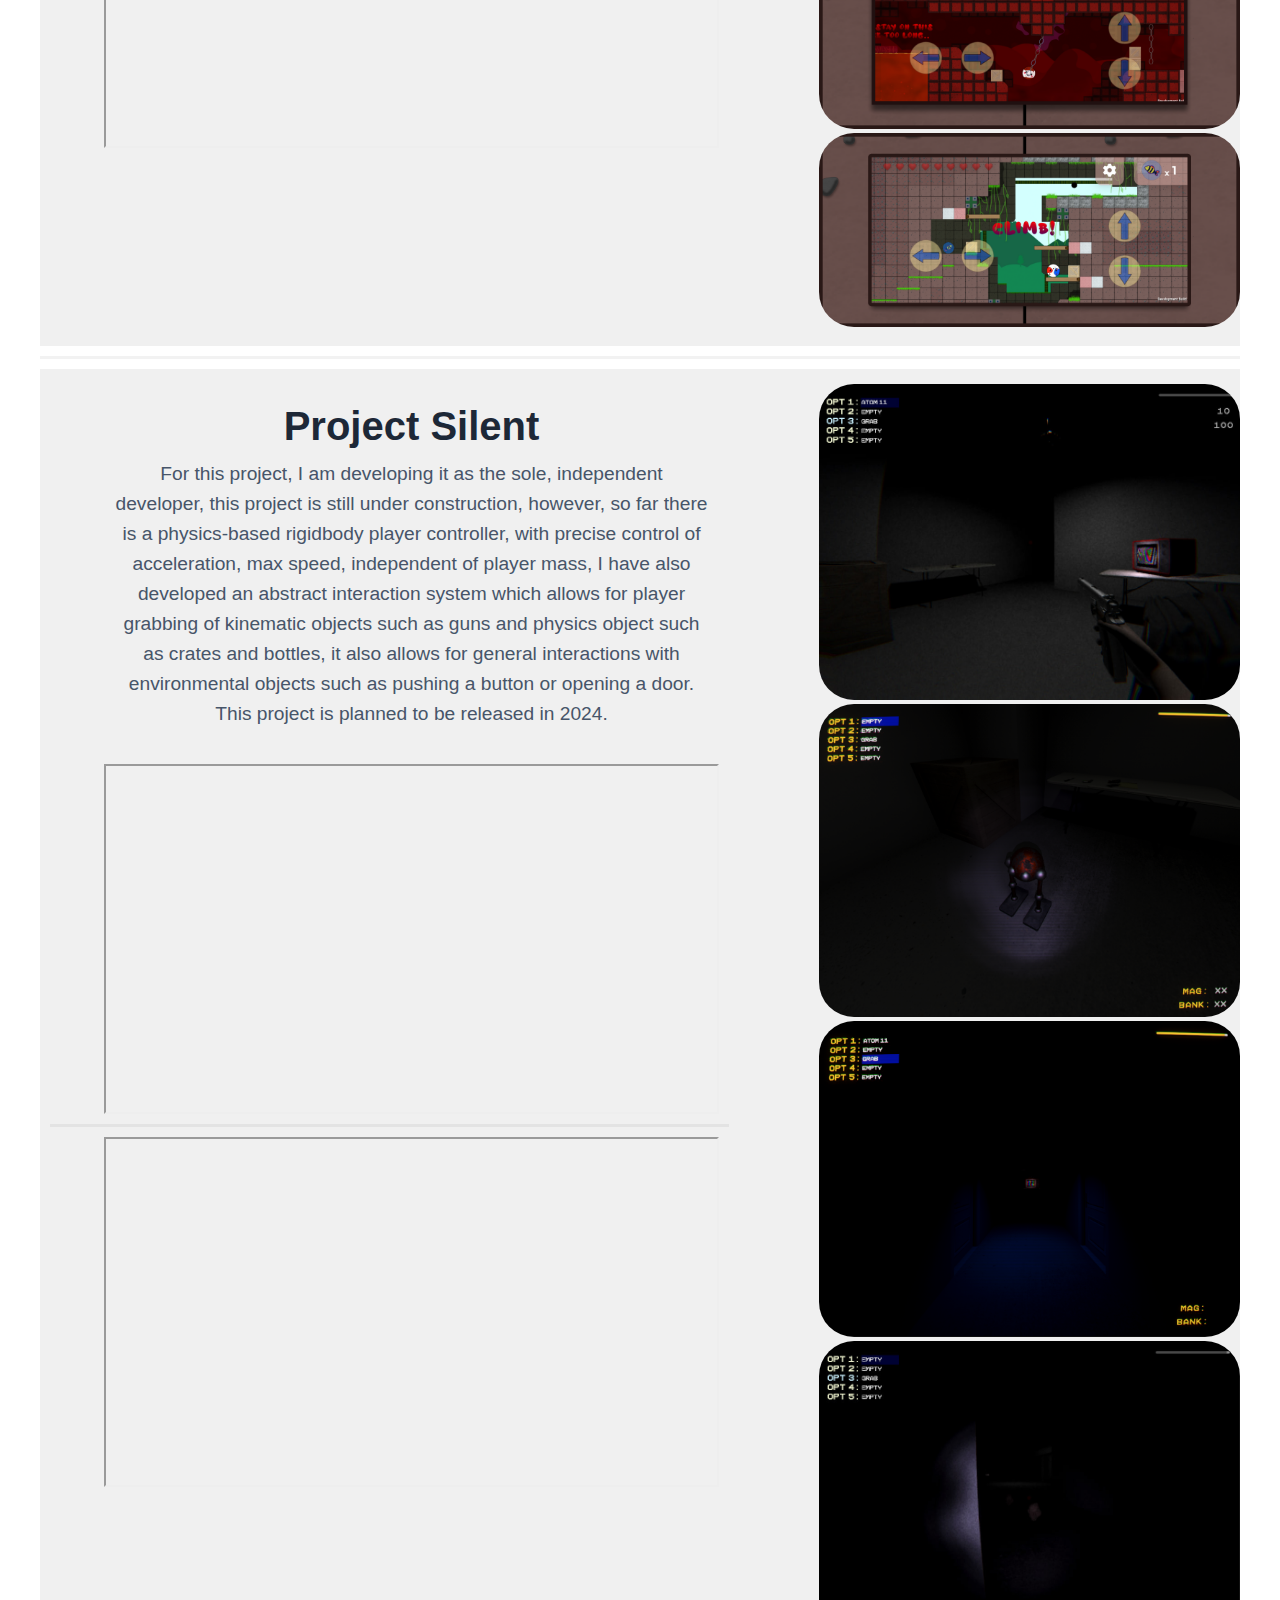
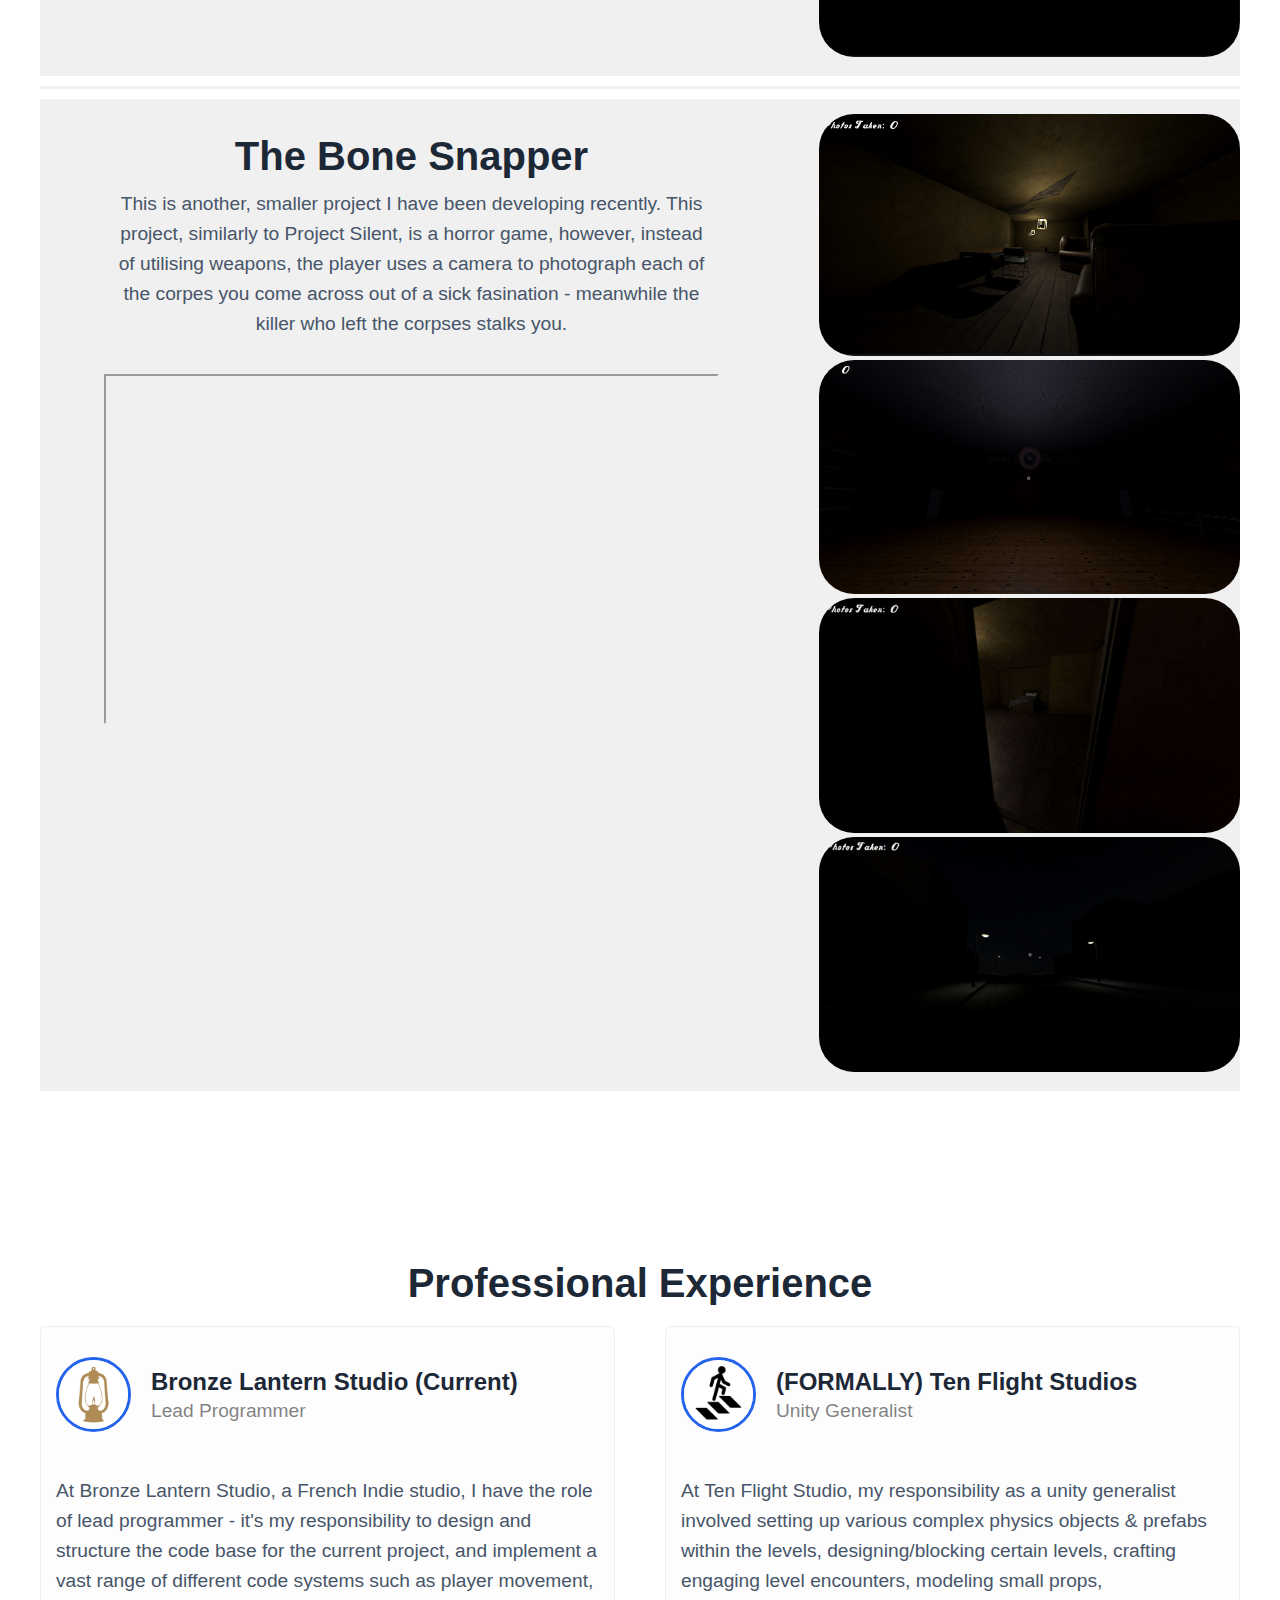
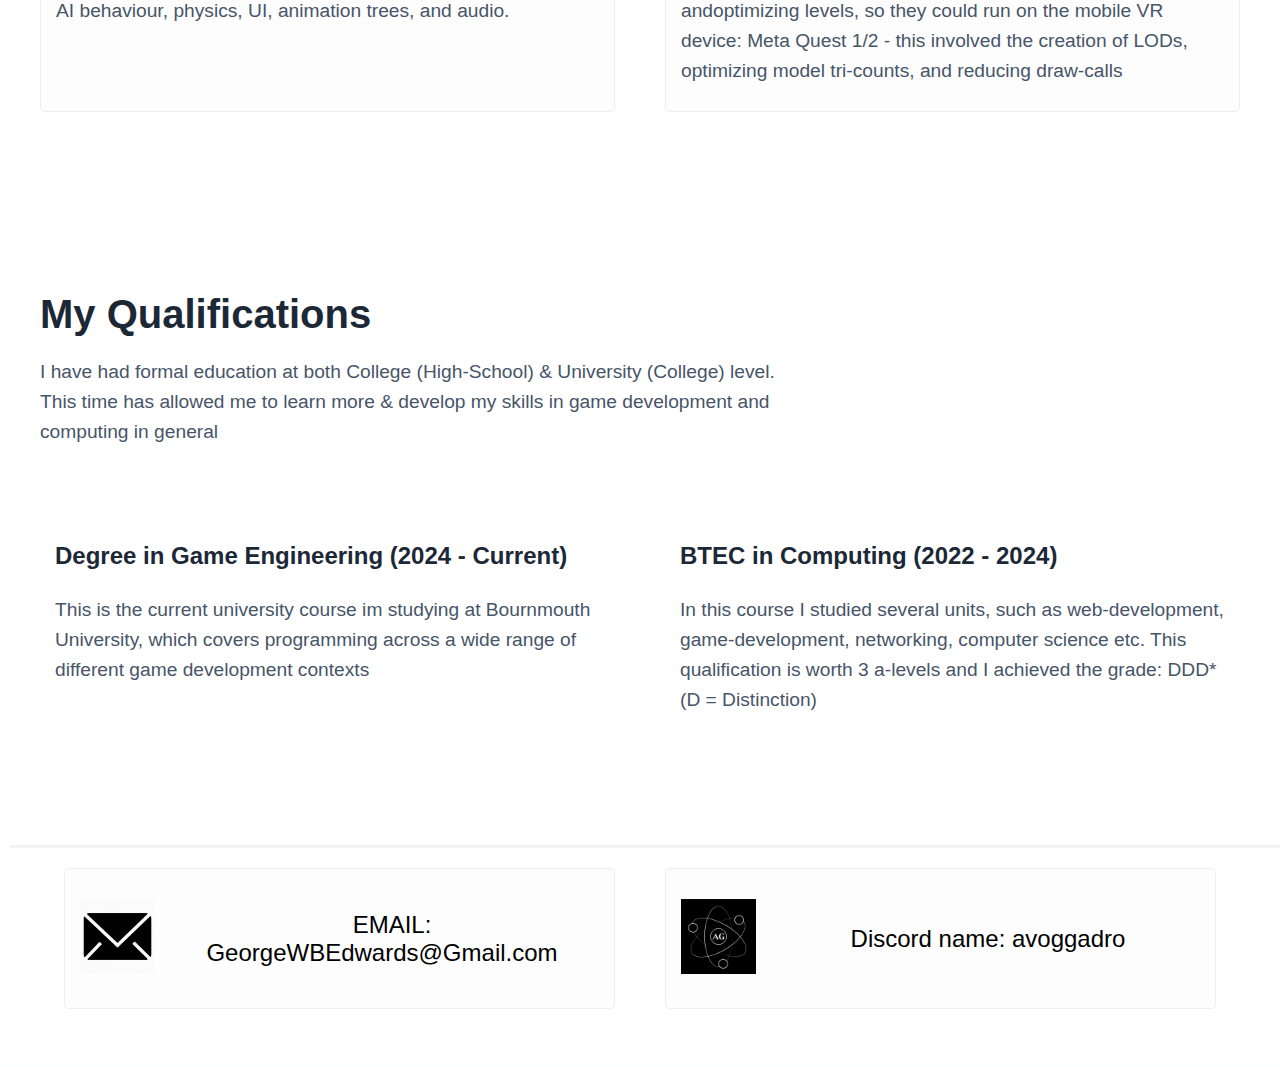
==== commit e78342de: "Fixed spelling mistakes" ====
--- a/index.html
+++ b/index.html
@@ -11,13 +11,13 @@
               </head>
               <body id="iau9"><div id="irz7b" class="gjs-grid-row"><div id="iycz3" class="gjs-grid-column"><h1 id="irjua" class="gjs-heading">George Edwards<br/></h1><div id="itndw" class="text-main-content">Experienced game programmer - experienced in both Unity &amp; Godot. <br/>I have both released my own game &amp; worked professionally with game studios around the world such as Ten Flight Studios &amp; Bronze Lantern Studio<br/></div><img id="i3vvs" src="assets/immersion_sector_icon_02.png"/></div></div><div id="feature-section" class="gjs-grid-row"><div id="imymf" class="gjs-grid-column"><div id="ij2cve" class="gjs-grid-row"><div id="ijhzca" class="gjs-grid-column"><h2 id="i12yus" class="gjs-heading">Tails of a Cat<br/></h2><div id="i2c6fe" class="text-main-content">For this project, I made it as the sole, independent developer, as such I made:
             the
-            sprites, the codebase, the levels, the design, etc. This project was made in Unity, from 2022 to early-mid
+            sprites, the code base, the levels, the design, etc. This project was made in Unity, from 2022 to early-mid
             2023: Travel through 3 detailed worlds, and transform into different materials and use their abilities to
             overcome different levels and enemies.</div><iframe allowfullscreen="allowfullscreen" poster="" id="in2b2j" src="https://www.youtube.com/embed/dGvH-cTgVoc?"></iframe></div><div class="gjs-grid-column"><img src="assets/h_g_screenshot_02.png" id="ih08rr"/><img src="assets/w_i_screenshot_02.png" id="ivooji"/><img src="assets/h_f_screenshot_02.png" id="il15kz"/><img src="assets/h_g_screenshot_01.png" id="i8a8mm"/></div></div><div id="ixhzqv" class="gjs-divider"></div><div id="ib541" class="gjs-grid-row"><div id="iz8m8" class="gjs-grid-column"><h2 id="ism014" class="gjs-heading">Project Silent<br/></h2><div id="iw3szc" class="text-main-content">For this project, I am developing it as the sole, independent developer, this
             project is still under construction, however, so far there is a physics-based rigidbody player controller,
             with precise control of acceleration, max speed, independent of player mass, I have also developed an
             abstract interaction system which allows for player grabbing of kinematic objects such as guns and physics
             object such as crates and bottles, it also allows for general interactions with environmental objects such as
-            pushing a button or opening a door. This project is planned to be released in 2024.</div><iframe allowfullscreen="allowfullscreen" id="ih3b6y" poster="" src="https://www.youtube.com/embed/B3kqSnBZdb4?"></iframe><div id="irf74l" class="gjs-divider"></div><iframe allowfullscreen="allowfullscreen" poster="" id="iz4b7u" src="https://www.youtube.com/embed/3zlXBZlcI2E?"></iframe></div><div id="iepks" class="gjs-grid-column"><img src="assets/blurrrr.png" id="i466d"/><img src="assets/jeb_.png" id="ix9esk"/><img src="assets/blue.png" id="imlv84"/><img src="assets/head.png" id="iy5l0p"/></div></div><div id="iopltl" class="gjs-divider"></div><div id="igv3g5" class="gjs-grid-row"><div id="iwu0zm" class="gjs-grid-column"><h2 id="ix037f" class="gjs-heading">The Bone Snapper<br/></h2><div id="ihb6j5" class="text-main-content">This is another, smaller project I have been developing recently. This project, similarly to Project Silent, is a horror game, however, instead of utilising weapons, the player uses a camera to photograph each of the corpes you come across out of a sick fasination - meanwhile the killer who left the corpses stalks you.<br/></div><iframe allowfullscreen="allowfullscreen" poster="" id="ivgt3y" src="https://www.youtube.com/embed/m8CaYR8DSwE?"></iframe></div><div class="gjs-grid-column"><img src="assets/image2.png" id="i8ktz9"/><img src="assets/image.png" id="i5uaux"/><img src="assets/img_20230926_181122_871.jpg" id="ikhafg"/><img src="assets/picture1.png" id="iqyzus"/></div></div></div></div><div id="testimonial-section" class="gjs-grid-row"><div id="infwen" class="gjs-grid-column"><h2 id="ihap8q" class="gjs-heading">Professional Experience<br/></h2><div id="i5k4nf" class="gjs-grid-row"><div id="inea73" class="gjs-grid-column testimonial-item"><div id="i2d7qp" class="gjs-grid-row"><div id="idva29" class="gjs-grid-column"><img src="assets/w7pdj7wq_400x400.png" id="ia7pcr"/></div><div id="i4djop" class="gjs-grid-column"><h4 id="iqroa4" class="gjs-heading">Bronze Lantern Studio (Current)<br/></h4><div id="iaqf2c" class="text-main-content">Lead Programmer<br/></div></div></div><div id="it3yug" class="text-main-content">At Bronze Lantern Studio, a French Indie studio, I have the role of lead programmer - its my responability to design and structure the code base for the current project, and implement a vast range of different code systems such as player movement, ai behaviour, physics, ui, animation trees, and audio. <br/></div></div><div id="idndjn" class="gjs-grid-column testimonial-item"><div id="ish0zj" class="gjs-grid-row"><div id="inucqu" class="gjs-grid-column"><img src="assets/channels4_profile.jpg" id="ixzdlj"/></div><div id="iuk8ib" class="gjs-grid-column"><h4 id="i04ztt" class="gjs-heading">(FORMALLY) Ten Flight Studios<br/></h4><div id="ia9ts3" class="text-main-content">Unity Generalist<br/></div></div></div><div id="if5irn" class="text-main-content">At Ten Flight Studio, my responability as a unity generalist involved setting up various complex physics objects &amp; prefabs within the levels, designing/blocking certain levels, crafting engaging level encounters, modelling small props, and<br/>optimising levels so they could run on the mobile VR device: Meta Quest 1/2 - this involved the creation of LODs, optimising model tri-counts, and reducing draw-calls.<br/></div></div></div></div></div><div id="ioyxg" class="gjs-grid-row"><div id="i8w4i" class="gjs-grid-column"><h2 id="iiacm" class="gjs-heading">My Qualifications<br/></h2><div id="ia21sa" class="text-main-content">I have had formal education at both College (High-School) &amp; University (College) level.<br/>This time has allowed me to learn more &amp; develop my skills in game development and computing in general<br/></div><div id="ixzh1" class="gjs-grid-row"><div id="ilpi3" class="gjs-grid-column feature-item"><h3 id="in9ef" class="gjs-heading">Degree in Game Engineering (2024 - Current)<br/></h3><div id="i8isa" class="text-main-content">This is the current university course im studying at Bournmouth University, which covers programming across a wide range of different game development contexts<br/></div></div><div id="ic57kq" class="gjs-grid-column feature-item"><h3 id="ica43q" class="gjs-heading">BTEC in Computing (2022 - 2024)<br/></h3><div id="ickn3f" class="text-main-content">In this course I studied several different units, such as web-development, game-development, networking, computer science etc. This qualification is worth 3 a-levels and I achieved the grade: DDD* (D = Distinction)<br/></div></div></div></div></div><div class="gjs-divider" id="iy2nlz"></div><div id="i3l84q" class="gjs-grid-row"><div id="i8h0kl" class="gjs-grid-column testimonial-item"><div id="ihzuwv" class="gjs-grid-row"><div id="ijbmdy" class="gjs-grid-column"><img src="assets/email_id_icon_png_4_1497959546.png" id="i4m8du"/></div><div id="iql8r6" class="gjs-grid-column"><a id="ikfcqv" href="mailto:GeorgeWBEdwards@Gmail.com?subject=About your portfolio.." class="gjs-link">EMAIL: GeorgeWBEdwards@Gmail.com</a></div></div></div><div id="i4dt91" class="gjs-grid-column testimonial-item"><div id="iiek3r" class="gjs-grid-row"><div id="i323wy" class="gjs-grid-column"><img src="assets/avogadro_games_logo.png" id="i2tcmj"/></div><div id="i7qrju" class="gjs-grid-column"><a id="i7vyli" href="https://discord.gg/FFzV4SK5mQ" class="gjs-link">Discord name: avoggadro</a></div></div></div></div></body>
+            pushing a button or opening a door. This project is planned to be released in 2024.</div><iframe allowfullscreen="allowfullscreen" id="ih3b6y" poster="" src="https://www.youtube.com/embed/B3kqSnBZdb4?"></iframe><div id="irf74l" class="gjs-divider"></div><iframe allowfullscreen="allowfullscreen" poster="" id="iz4b7u" src="https://www.youtube.com/embed/3zlXBZlcI2E?"></iframe></div><div id="iepks" class="gjs-grid-column"><img src="assets/blurrrr.png" id="i466d"/><img src="assets/jeb_.png" id="ix9esk"/><img src="assets/blue.png" id="imlv84"/><img src="assets/head.png" id="iy5l0p"/></div></div><div id="iopltl" class="gjs-divider"></div><div id="igv3g5" class="gjs-grid-row"><div id="iwu0zm" class="gjs-grid-column"><h2 id="ix037f" class="gjs-heading">The Bone Snapper<br/></h2><div id="ihb6j5" class="text-main-content">This is another, smaller project I have been developing recently. This project, similarly to Project Silent, is a horror game, however, instead of utilising weapons, the player uses a camera to photograph each of the corpes you come across out of a sick fasination - meanwhile the killer who left the corpses stalks you.<br/></div><iframe allowfullscreen="allowfullscreen" poster="" id="ivgt3y" src="https://www.youtube.com/embed/m8CaYR8DSwE?"></iframe></div><div class="gjs-grid-column"><img src="assets/image2.png" id="i8ktz9"/><img src="assets/image.png" id="i5uaux"/><img src="assets/img_20230926_181122_871.jpg" id="ikhafg"/><img src="assets/picture1.png" id="iqyzus"/></div></div></div></div><div id="testimonial-section" class="gjs-grid-row"><div id="infwen" class="gjs-grid-column"><h2 id="ihap8q" class="gjs-heading">Professional Experience<br/></h2><div id="i5k4nf" class="gjs-grid-row"><div id="inea73" class="gjs-grid-column testimonial-item"><div id="i2d7qp" class="gjs-grid-row"><div id="idva29" class="gjs-grid-column"><img src="assets/w7pdj7wq_400x400.png" id="ia7pcr"/></div><div id="i4djop" class="gjs-grid-column"><h4 id="iqroa4" class="gjs-heading">Bronze Lantern Studio (Current)<br/></h4><div id="iaqf2c" class="text-main-content">Lead Programmer<br/></div></div></div><div id="it3yug" class="text-main-content"><span id="osc_tag_system_black_At_943" class="osc_error_black">At</span> <span id="osc_tag_system_black_Bronze_943" class="osc_error_black">Bronze</span> <span id="osc_tag_system_black_Lantern_943" class="osc_error_black">Lantern</span> <span id="osc_tag_system_black_Studio_943" class="osc_error_black">Studio</span>, <span id="osc_tag_system_black_a_943" class="osc_error_black">a</span> <span id="osc_tag_system_black_French_943" class="osc_error_black">French</span> <span id="osc_tag_system_black_Indie_943" class="osc_error_black">Indie</span> <span id="osc_tag_system_black_studio_943" class="osc_error_black">studio</span>, <span id="osc_tag_system_black_I_943" class="osc_error_black">I</span> <span id="osc_tag_system_black_have_943" class="osc_error_black">have</span> <span id="osc_tag_system_black_the_943" class="osc_error_black">the</span> <span id="osc_tag_system_black_role_943" class="osc_error_black">role</span> <span id="osc_tag_system_black_of_943" class="osc_error_black">of</span> <span id="osc_tag_system_black_lead_943" class="osc_error_black">lead</span> <span id="osc_tag_system_black_programmer_943" class="osc_error_black">programmer</span> - <span id="osc_tag_system_2-2" class="osc_tag_system osc_error_blue">it's</span> <span id="osc_tag_system_black_my_986" class="osc_error_black">my</span> <span id="osc_tag_system_3-2" class="osc_tag_system osc_error_blue">responsibility</span> <span id="osc_tag_system_black_to_332" class="osc_error_black">to</span> <span id="osc_tag_system_black_design_332" class="osc_error_black">design</span> <span id="osc_tag_system_black_and_332" class="osc_error_black">and</span> <span id="osc_tag_system_black_structure_332" class="osc_error_black">structure</span> <span id="osc_tag_system_black_the_332" class="osc_error_black">the</span> <span id="osc_tag_system_black_code_332" class="osc_error_black">code</span> <span id="osc_tag_system_black_base_332" class="osc_error_black">base</span> <span id="osc_tag_system_black_for_332" class="osc_error_black">for</span> <span id="i8p0wf" class="osc_error_black">the</span> <span id="osc_tag_system_black_current_332" class="osc_error_black">current</span> <span id="osc_tag_system_black_project_332" class="osc_error_black">project</span>, <span id="i2b8oz" class="osc_error_black">and</span> <span id="osc_tag_system_black_implement_332" class="osc_error_black">implement</span> <span id="osc_tag_system_black_a_332" class="osc_error_black">a</span> <span id="osc_tag_system_black_vast_332" class="osc_error_black">vast</span> <span id="osc_tag_system_black_range_332" class="osc_error_black">range</span> <span id="osc_tag_system_black_of_332" class="osc_error_black">of</span> <span id="osc_tag_system_black_different_332" class="osc_error_black">different</span> <span id="imdj6t" class="osc_error_black">code</span> <span id="osc_tag_system_black_systems_332" class="osc_error_black">systems</span> <span id="osc_tag_system_black_such_332" class="osc_error_black">such</span> <span id="osc_tag_system_black_as_332" class="osc_error_black">as</span> <span id="osc_tag_system_black_player_332" class="osc_error_black">player</span> <span id="osc_tag_system_black_movement_332" class="osc_error_black">movement</span>, <span id="osc_tag_system_4-2" class="osc_tag_system osc_error_blue">AI</span> <span id="osc_tag_system_black_behaviour_481" class="osc_error_black">behaviour</span>, <span id="osc_tag_system_black_physics_797" class="osc_error_black">physics</span>, <span id="osc_tag_system_6" class="osc_tag_system osc_error_blue">UI</span>, <span id="osc_tag_system_black_animation_526" class="osc_error_black">animation</span> <span id="osc_tag_system_black_trees_526" class="osc_error_black">trees</span>, <span id="osc_tag_system_black_and_526" class="osc_error_black">and</span> <span id="osc_tag_system_black_audio_526" class="osc_error_black">audio</span>.</div></div><div id="idndjn" class="gjs-grid-column testimonial-item"><div id="ish0zj" class="gjs-grid-row"><div id="inucqu" class="gjs-grid-column"><img src="assets/channels4_profile.jpg" id="ixzdlj"/></div><div id="iuk8ib" class="gjs-grid-column"><h4 id="i04ztt" class="gjs-heading">(FORMALLY) Ten Flight Studios<br/></h4><div id="ia9ts3" class="text-main-content">Unity Generalist<br/></div></div></div><div id="if5irn" class="text-main-content"><span id="osc_tag_system_black_At_819" class="osc_error_black">At</span> <span id="osc_tag_system_black_Ten_819" class="osc_error_black">Ten</span> <span id="osc_tag_system_black_Flight_819" class="osc_error_black">Flight</span> <span id="osc_tag_system_black_Studio_819" class="osc_error_black">Studio</span>, <span id="osc_tag_system_black_my_819" class="osc_error_black">my</span> <span id="osc_tag_system_1" class="osc_tag_system osc_error_blue">responsibility</span> <span id="osc_tag_system_black_as_791" class="osc_error_black">as</span> <span id="osc_tag_system_black_a_791" class="osc_error_black">a</span> <span id="osc_tag_system_black_unity_791" class="osc_error_black">unity</span> <span id="osc_tag_system_black_generalist_791" class="osc_error_black">generalist</span> <span id="osc_tag_system_black_involved_791" class="osc_error_black">involved</span> <span id="osc_tag_system_black_setting_791" class="osc_error_black">setting</span> <span id="osc_tag_system_black_up_791" class="osc_error_black">up</span> <span id="osc_tag_system_black_various_791" class="osc_error_black">various</span> <span id="osc_tag_system_black_complex_791" class="osc_error_black">complex</span> <span id="osc_tag_system_black_physics_791" class="osc_error_black">physics</span> <span id="osc_tag_system_black_objects_791" class="osc_error_black">objects</span> &amp; <span id="osc_tag_system_black_prefabs_791" class="osc_error_black">prefabs</span> <span id="osc_tag_system_black_within_791" class="osc_error_black">within</span> <span id="osc_tag_system_black_the_791" class="osc_error_black">the</span> <span id="osc_tag_system_black_levels_791" class="osc_error_black">levels</span>, <span id="osc_tag_system_black_designing_791" class="osc_error_black">designing</span>/<span id="osc_tag_system_black_blocking_791" class="osc_error_black">blocking</span> <span id="osc_tag_system_black_certain_791" class="osc_error_black">certain</span> <span id="i5nag1" class="osc_error_black">levels</span>, <span id="osc_tag_system_black_crafting_791" class="osc_error_black">crafting</span> <span id="osc_tag_system_black_engaging_791" class="osc_error_black">engaging</span> <span id="osc_tag_system_black_level_791" class="osc_error_black">level</span> <span id="osc_tag_system_black_encounters_791" class="osc_error_black">encounters</span>, <span id="osc_tag_system_2" class="osc_tag_system osc_error_blue">modeling</span> <span id="osc_tag_system_black_small_334" class="osc_error_black">small</span> <span id="osc_tag_system_black_props_334" class="osc_error_black">props</span>, <span id="osc_tag_system_black_and_334" class="osc_error_black">and</span><span id="osc_tag_system_3" class="osc_tag_system osc_error_green">optimizing</span> <span id="osc_tag_system_4" class="osc_tag_system osc_error_green">levels, so</span> <span id="osc_tag_system_black_they_542" class="osc_error_black">they</span> <span id="osc_tag_system_black_could_542" class="osc_error_black">could</span> <span id="osc_tag_system_black_run_542" class="osc_error_black">run</span> <span id="osc_tag_system_black_on_542" class="osc_error_black">on</span> <span id="osc_tag_system_black_the_542" class="osc_error_black">the</span> <span id="osc_tag_system_black_mobile_542" class="osc_error_black">mobile</span> <span id="osc_tag_system_5" class="osc_tag_system osc_error_red">VR</span> <span id="osc_tag_system_black_device_489" class="osc_error_black">device</span>: <span id="osc_tag_system_black_Meta_489" class="osc_error_black">Meta</span> <span id="osc_tag_system_black_Quest_489" class="osc_error_black">Quest</span> <span id="osc_tag_system_black_1_489" class="osc_error_black">1</span>/<span id="osc_tag_system_black_2_489" class="osc_error_black">2</span> - <span id="osc_tag_system_black_this_170" class="osc_error_black">this</span> <span id="osc_tag_system_black_involved_170" class="osc_error_black">involved</span> <span id="osc_tag_system_black_the_170" class="osc_error_black">the</span> <span id="osc_tag_system_black_creation_170" class="osc_error_black">creation</span> <span id="osc_tag_system_black_of_170" class="osc_error_black">of</span> <span id="osc_tag_system_7" class="osc_tag_system osc_error_red">LODs</span>, <span id="osc_tag_system_8" class="osc_tag_system osc_error_green">optimizing</span> <span id="osc_tag_system_black_model_693" class="osc_error_black">model</span> <span id="osc_tag_system_9" class="osc_tag_system osc_error_red">tri-counts</span>, <span id="osc_tag_system_black_and_430" class="osc_error_black">and</span> <span id="osc_tag_system_black_reducing_430" class="osc_error_black">reducing</span> <span id="osc_tag_system_black_draw_430" class="osc_error_black">draw</span>-<span id="osc_tag_system_black_calls_430" class="osc_error_black">calls</span></div></div></div></div></div><div id="ioyxg" class="gjs-grid-row"><div id="i8w4i" class="gjs-grid-column"><h2 id="iiacm" class="gjs-heading">My Qualifications<br/></h2><div id="ia21sa" class="text-main-content">I have had formal education at both College (High-School) &amp; University (College) level.<br/>This time has allowed me to learn more &amp; develop my skills in game development and computing in general<br/></div><div id="ixzh1" class="gjs-grid-row"><div id="ilpi3" class="gjs-grid-column feature-item"><h3 id="in9ef" class="gjs-heading">Degree in Game Engineering (2024 - Current)<br/></h3><div id="i8isa" class="text-main-content">This is the current university course im studying at Bournmouth University, which covers programming across a wide range of different game development contexts<br/></div></div><div id="ic57kq" class="gjs-grid-column feature-item"><h3 id="ica43q" class="gjs-heading">BTEC in Computing (2022 - 2024)<br/></h3><div id="ickn3f" class="text-main-content">In this course I studied several units, such as web-development, game-development, networking, computer science etc. This qualification is worth 3 a-levels and I achieved the grade: DDD* (D = Distinction)<br/></div></div></div></div></div><div id="iy2nlz" class="gjs-divider"></div><div id="i3l84q" class="gjs-grid-row"><div id="i8h0kl" class="gjs-grid-column testimonial-item"><div id="ihzuwv" class="gjs-grid-row"><div id="ijbmdy" class="gjs-grid-column"><img src="assets/email_id_icon_png_4_1497959546.png" id="i4m8du"/></div><div id="iql8r6" class="gjs-grid-column"><a id="ikfcqv" href="mailto:GeorgeWBEdwards@Gmail.com?subject=About your portfolio.." class="gjs-link">EMAIL: GeorgeWBEdwards@Gmail.com</a></div></div></div><div id="i4dt91" class="gjs-grid-column testimonial-item"><div id="iiek3r" class="gjs-grid-row"><div id="i323wy" class="gjs-grid-column"><img src="assets/avogadro_games_logo.png" id="i2tcmj"/></div><div id="i7qrju" class="gjs-grid-column"><a id="i7vyli" href="https://discord.gg/FFzV4SK5mQ" class="gjs-link">Discord name: avoggadro</a></div></div></div></div></body>
             </html>
           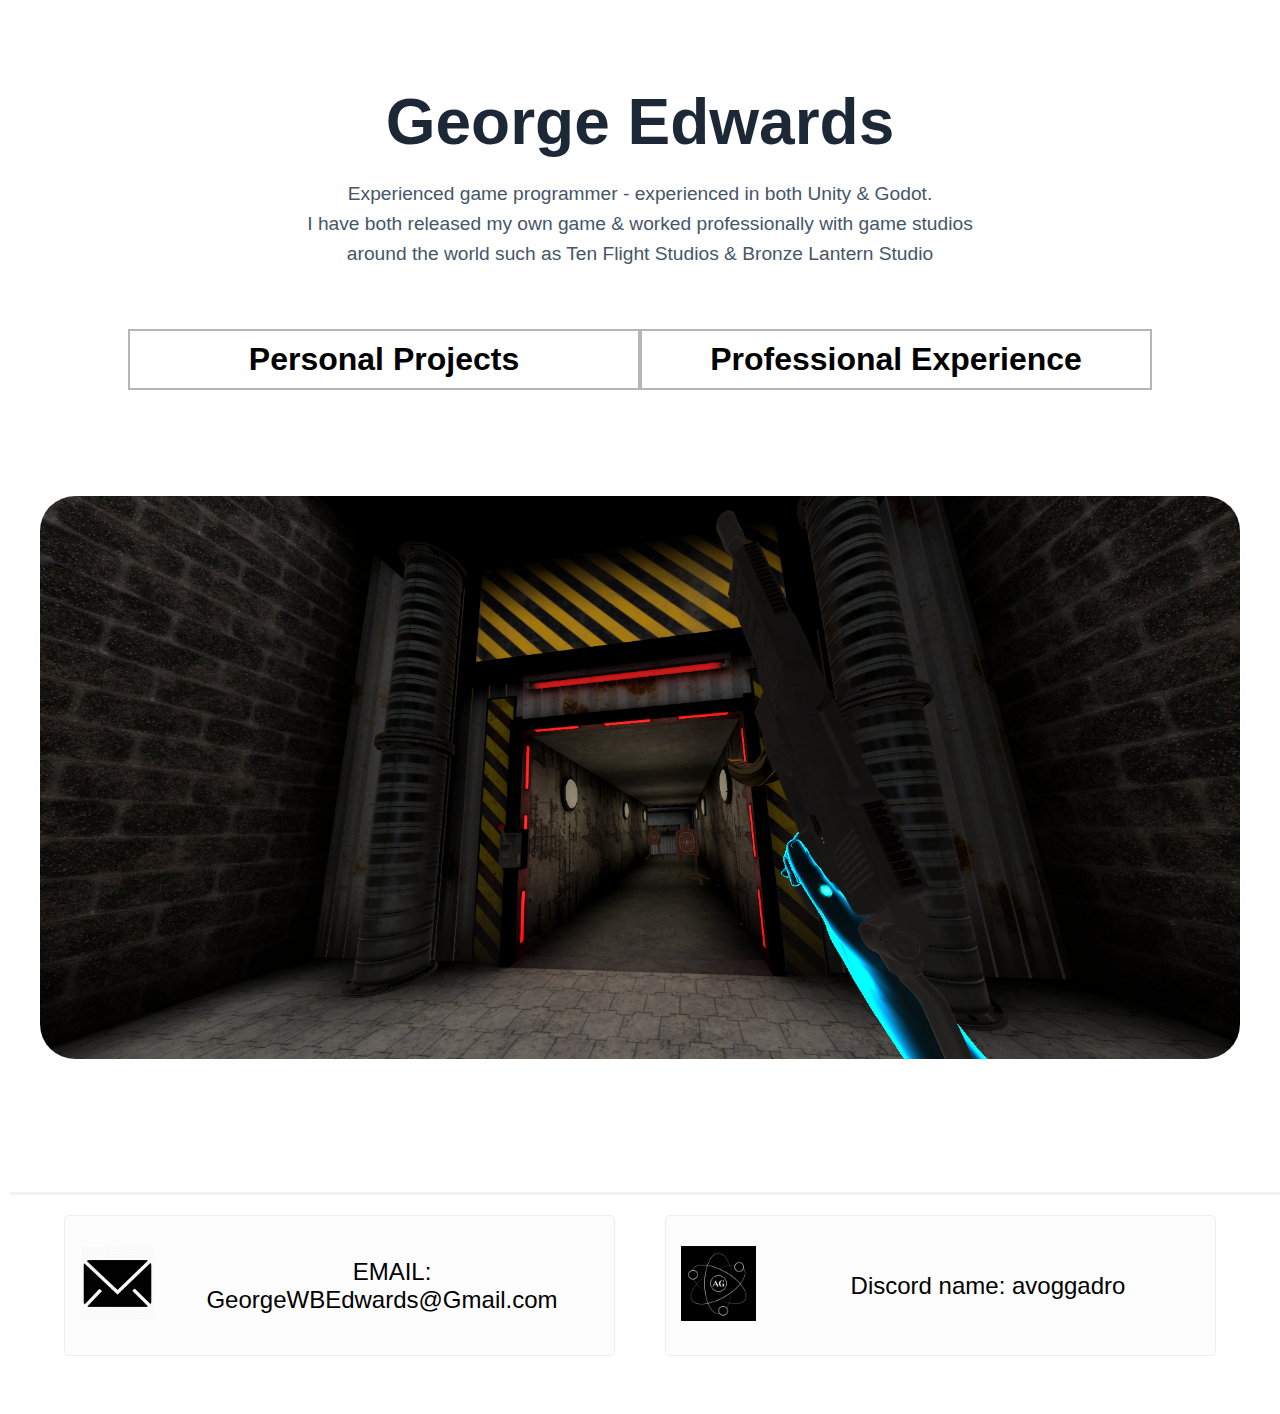
==== commit 892d0584: "Updated website" ====
--- a/index.html
+++ b/index.html
@@ -9,15 +9,6 @@
                 <meta name="robots" content="index,follow">
                 <link rel="stylesheet" href="./css/style.css">
               </head>
-              <body id="iau9"><div id="irz7b" class="gjs-grid-row"><div id="iycz3" class="gjs-grid-column"><h1 id="irjua" class="gjs-heading">George Edwards<br/></h1><div id="itndw" class="text-main-content">Experienced game programmer - experienced in both Unity &amp; Godot. <br/>I have both released my own game &amp; worked professionally with game studios around the world such as Ten Flight Studios &amp; Bronze Lantern Studio<br/></div><img id="i3vvs" src="assets/immersion_sector_icon_02.png"/></div></div><div id="feature-section" class="gjs-grid-row"><div id="imymf" class="gjs-grid-column"><div id="ij2cve" class="gjs-grid-row"><div id="ijhzca" class="gjs-grid-column"><h2 id="i12yus" class="gjs-heading">Tails of a Cat<br/></h2><div id="i2c6fe" class="text-main-content">For this project, I made it as the sole, independent developer, as such I made:
-            the
-            sprites, the code base, the levels, the design, etc. This project was made in Unity, from 2022 to early-mid
-            2023: Travel through 3 detailed worlds, and transform into different materials and use their abilities to
-            overcome different levels and enemies.</div><iframe allowfullscreen="allowfullscreen" poster="" id="in2b2j" src="https://www.youtube.com/embed/dGvH-cTgVoc?"></iframe></div><div class="gjs-grid-column"><img src="assets/h_g_screenshot_02.png" id="ih08rr"/><img src="assets/w_i_screenshot_02.png" id="ivooji"/><img src="assets/h_f_screenshot_02.png" id="il15kz"/><img src="assets/h_g_screenshot_01.png" id="i8a8mm"/></div></div><div id="ixhzqv" class="gjs-divider"></div><div id="ib541" class="gjs-grid-row"><div id="iz8m8" class="gjs-grid-column"><h2 id="ism014" class="gjs-heading">Project Silent<br/></h2><div id="iw3szc" class="text-main-content">For this project, I am developing it as the sole, independent developer, this
-            project is still under construction, however, so far there is a physics-based rigidbody player controller,
-            with precise control of acceleration, max speed, independent of player mass, I have also developed an
-            abstract interaction system which allows for player grabbing of kinematic objects such as guns and physics
-            object such as crates and bottles, it also allows for general interactions with environmental objects such as
-            pushing a button or opening a door. This project is planned to be released in 2024.</div><iframe allowfullscreen="allowfullscreen" id="ih3b6y" poster="" src="https://www.youtube.com/embed/B3kqSnBZdb4?"></iframe><div id="irf74l" class="gjs-divider"></div><iframe allowfullscreen="allowfullscreen" poster="" id="iz4b7u" src="https://www.youtube.com/embed/3zlXBZlcI2E?"></iframe></div><div id="iepks" class="gjs-grid-column"><img src="assets/blurrrr.png" id="i466d"/><img src="assets/jeb_.png" id="ix9esk"/><img src="assets/blue.png" id="imlv84"/><img src="assets/head.png" id="iy5l0p"/></div></div><div id="iopltl" class="gjs-divider"></div><div id="igv3g5" class="gjs-grid-row"><div id="iwu0zm" class="gjs-grid-column"><h2 id="ix037f" class="gjs-heading">The Bone Snapper<br/></h2><div id="ihb6j5" class="text-main-content">This is another, smaller project I have been developing recently. This project, similarly to Project Silent, is a horror game, however, instead of utilising weapons, the player uses a camera to photograph each of the corpes you come across out of a sick fasination - meanwhile the killer who left the corpses stalks you.<br/></div><iframe allowfullscreen="allowfullscreen" poster="" id="ivgt3y" src="https://www.youtube.com/embed/m8CaYR8DSwE?"></iframe></div><div class="gjs-grid-column"><img src="assets/image2.png" id="i8ktz9"/><img src="assets/image.png" id="i5uaux"/><img src="assets/img_20230926_181122_871.jpg" id="ikhafg"/><img src="assets/picture1.png" id="iqyzus"/></div></div></div></div><div id="testimonial-section" class="gjs-grid-row"><div id="infwen" class="gjs-grid-column"><h2 id="ihap8q" class="gjs-heading">Professional Experience<br/></h2><div id="i5k4nf" class="gjs-grid-row"><div id="inea73" class="gjs-grid-column testimonial-item"><div id="i2d7qp" class="gjs-grid-row"><div id="idva29" class="gjs-grid-column"><img src="assets/w7pdj7wq_400x400.png" id="ia7pcr"/></div><div id="i4djop" class="gjs-grid-column"><h4 id="iqroa4" class="gjs-heading">Bronze Lantern Studio (Current)<br/></h4><div id="iaqf2c" class="text-main-content">Lead Programmer<br/></div></div></div><div id="it3yug" class="text-main-content"><span id="osc_tag_system_black_At_943" class="osc_error_black">At</span> <span id="osc_tag_system_black_Bronze_943" class="osc_error_black">Bronze</span> <span id="osc_tag_system_black_Lantern_943" class="osc_error_black">Lantern</span> <span id="osc_tag_system_black_Studio_943" class="osc_error_black">Studio</span>, <span id="osc_tag_system_black_a_943" class="osc_error_black">a</span> <span id="osc_tag_system_black_French_943" class="osc_error_black">French</span> <span id="osc_tag_system_black_Indie_943" class="osc_error_black">Indie</span> <span id="osc_tag_system_black_studio_943" class="osc_error_black">studio</span>, <span id="osc_tag_system_black_I_943" class="osc_error_black">I</span> <span id="osc_tag_system_black_have_943" class="osc_error_black">have</span> <span id="osc_tag_system_black_the_943" class="osc_error_black">the</span> <span id="osc_tag_system_black_role_943" class="osc_error_black">role</span> <span id="osc_tag_system_black_of_943" class="osc_error_black">of</span> <span id="osc_tag_system_black_lead_943" class="osc_error_black">lead</span> <span id="osc_tag_system_black_programmer_943" class="osc_error_black">programmer</span> - <span id="osc_tag_system_2-2" class="osc_tag_system osc_error_blue">it's</span> <span id="osc_tag_system_black_my_986" class="osc_error_black">my</span> <span id="osc_tag_system_3-2" class="osc_tag_system osc_error_blue">responsibility</span> <span id="osc_tag_system_black_to_332" class="osc_error_black">to</span> <span id="osc_tag_system_black_design_332" class="osc_error_black">design</span> <span id="osc_tag_system_black_and_332" class="osc_error_black">and</span> <span id="osc_tag_system_black_structure_332" class="osc_error_black">structure</span> <span id="osc_tag_system_black_the_332" class="osc_error_black">the</span> <span id="osc_tag_system_black_code_332" class="osc_error_black">code</span> <span id="osc_tag_system_black_base_332" class="osc_error_black">base</span> <span id="osc_tag_system_black_for_332" class="osc_error_black">for</span> <span id="i8p0wf" class="osc_error_black">the</span> <span id="osc_tag_system_black_current_332" class="osc_error_black">current</span> <span id="osc_tag_system_black_project_332" class="osc_error_black">project</span>, <span id="i2b8oz" class="osc_error_black">and</span> <span id="osc_tag_system_black_implement_332" class="osc_error_black">implement</span> <span id="osc_tag_system_black_a_332" class="osc_error_black">a</span> <span id="osc_tag_system_black_vast_332" class="osc_error_black">vast</span> <span id="osc_tag_system_black_range_332" class="osc_error_black">range</span> <span id="osc_tag_system_black_of_332" class="osc_error_black">of</span> <span id="osc_tag_system_black_different_332" class="osc_error_black">different</span> <span id="imdj6t" class="osc_error_black">code</span> <span id="osc_tag_system_black_systems_332" class="osc_error_black">systems</span> <span id="osc_tag_system_black_such_332" class="osc_error_black">such</span> <span id="osc_tag_system_black_as_332" class="osc_error_black">as</span> <span id="osc_tag_system_black_player_332" class="osc_error_black">player</span> <span id="osc_tag_system_black_movement_332" class="osc_error_black">movement</span>, <span id="osc_tag_system_4-2" class="osc_tag_system osc_error_blue">AI</span> <span id="osc_tag_system_black_behaviour_481" class="osc_error_black">behaviour</span>, <span id="osc_tag_system_black_physics_797" class="osc_error_black">physics</span>, <span id="osc_tag_system_6" class="osc_tag_system osc_error_blue">UI</span>, <span id="osc_tag_system_black_animation_526" class="osc_error_black">animation</span> <span id="osc_tag_system_black_trees_526" class="osc_error_black">trees</span>, <span id="osc_tag_system_black_and_526" class="osc_error_black">and</span> <span id="osc_tag_system_black_audio_526" class="osc_error_black">audio</span>.</div></div><div id="idndjn" class="gjs-grid-column testimonial-item"><div id="ish0zj" class="gjs-grid-row"><div id="inucqu" class="gjs-grid-column"><img src="assets/channels4_profile.jpg" id="ixzdlj"/></div><div id="iuk8ib" class="gjs-grid-column"><h4 id="i04ztt" class="gjs-heading">(FORMALLY) Ten Flight Studios<br/></h4><div id="ia9ts3" class="text-main-content">Unity Generalist<br/></div></div></div><div id="if5irn" class="text-main-content"><span id="osc_tag_system_black_At_819" class="osc_error_black">At</span> <span id="osc_tag_system_black_Ten_819" class="osc_error_black">Ten</span> <span id="osc_tag_system_black_Flight_819" class="osc_error_black">Flight</span> <span id="osc_tag_system_black_Studio_819" class="osc_error_black">Studio</span>, <span id="osc_tag_system_black_my_819" class="osc_error_black">my</span> <span id="osc_tag_system_1" class="osc_tag_system osc_error_blue">responsibility</span> <span id="osc_tag_system_black_as_791" class="osc_error_black">as</span> <span id="osc_tag_system_black_a_791" class="osc_error_black">a</span> <span id="osc_tag_system_black_unity_791" class="osc_error_black">unity</span> <span id="osc_tag_system_black_generalist_791" class="osc_error_black">generalist</span> <span id="osc_tag_system_black_involved_791" class="osc_error_black">involved</span> <span id="osc_tag_system_black_setting_791" class="osc_error_black">setting</span> <span id="osc_tag_system_black_up_791" class="osc_error_black">up</span> <span id="osc_tag_system_black_various_791" class="osc_error_black">various</span> <span id="osc_tag_system_black_complex_791" class="osc_error_black">complex</span> <span id="osc_tag_system_black_physics_791" class="osc_error_black">physics</span> <span id="osc_tag_system_black_objects_791" class="osc_error_black">objects</span> &amp; <span id="osc_tag_system_black_prefabs_791" class="osc_error_black">prefabs</span> <span id="osc_tag_system_black_within_791" class="osc_error_black">within</span> <span id="osc_tag_system_black_the_791" class="osc_error_black">the</span> <span id="osc_tag_system_black_levels_791" class="osc_error_black">levels</span>, <span id="osc_tag_system_black_designing_791" class="osc_error_black">designing</span>/<span id="osc_tag_system_black_blocking_791" class="osc_error_black">blocking</span> <span id="osc_tag_system_black_certain_791" class="osc_error_black">certain</span> <span id="i5nag1" class="osc_error_black">levels</span>, <span id="osc_tag_system_black_crafting_791" class="osc_error_black">crafting</span> <span id="osc_tag_system_black_engaging_791" class="osc_error_black">engaging</span> <span id="osc_tag_system_black_level_791" class="osc_error_black">level</span> <span id="osc_tag_system_black_encounters_791" class="osc_error_black">encounters</span>, <span id="osc_tag_system_2" class="osc_tag_system osc_error_blue">modeling</span> <span id="osc_tag_system_black_small_334" class="osc_error_black">small</span> <span id="osc_tag_system_black_props_334" class="osc_error_black">props</span>, <span id="osc_tag_system_black_and_334" class="osc_error_black">and</span><span id="osc_tag_system_3" class="osc_tag_system osc_error_green">optimizing</span> <span id="osc_tag_system_4" class="osc_tag_system osc_error_green">levels, so</span> <span id="osc_tag_system_black_they_542" class="osc_error_black">they</span> <span id="osc_tag_system_black_could_542" class="osc_error_black">could</span> <span id="osc_tag_system_black_run_542" class="osc_error_black">run</span> <span id="osc_tag_system_black_on_542" class="osc_error_black">on</span> <span id="osc_tag_system_black_the_542" class="osc_error_black">the</span> <span id="osc_tag_system_black_mobile_542" class="osc_error_black">mobile</span> <span id="osc_tag_system_5" class="osc_tag_system osc_error_red">VR</span> <span id="osc_tag_system_black_device_489" class="osc_error_black">device</span>: <span id="osc_tag_system_black_Meta_489" class="osc_error_black">Meta</span> <span id="osc_tag_system_black_Quest_489" class="osc_error_black">Quest</span> <span id="osc_tag_system_black_1_489" class="osc_error_black">1</span>/<span id="osc_tag_system_black_2_489" class="osc_error_black">2</span> - <span id="osc_tag_system_black_this_170" class="osc_error_black">this</span> <span id="osc_tag_system_black_involved_170" class="osc_error_black">involved</span> <span id="osc_tag_system_black_the_170" class="osc_error_black">the</span> <span id="osc_tag_system_black_creation_170" class="osc_error_black">creation</span> <span id="osc_tag_system_black_of_170" class="osc_error_black">of</span> <span id="osc_tag_system_7" class="osc_tag_system osc_error_red">LODs</span>, <span id="osc_tag_system_8" class="osc_tag_system osc_error_green">optimizing</span> <span id="osc_tag_system_black_model_693" class="osc_error_black">model</span> <span id="osc_tag_system_9" class="osc_tag_system osc_error_red">tri-counts</span>, <span id="osc_tag_system_black_and_430" class="osc_error_black">and</span> <span id="osc_tag_system_black_reducing_430" class="osc_error_black">reducing</span> <span id="osc_tag_system_black_draw_430" class="osc_error_black">draw</span>-<span id="osc_tag_system_black_calls_430" class="osc_error_black">calls</span></div></div></div></div></div><div id="ioyxg" class="gjs-grid-row"><div id="i8w4i" class="gjs-grid-column"><h2 id="iiacm" class="gjs-heading">My Qualifications<br/></h2><div id="ia21sa" class="text-main-content">I have had formal education at both College (High-School) &amp; University (College) level.<br/>This time has allowed me to learn more &amp; develop my skills in game development and computing in general<br/></div><div id="ixzh1" class="gjs-grid-row"><div id="ilpi3" class="gjs-grid-column feature-item"><h3 id="in9ef" class="gjs-heading">Degree in Game Engineering (2024 - Current)<br/></h3><div id="i8isa" class="text-main-content">This is the current university course im studying at Bournmouth University, which covers programming across a wide range of different game development contexts<br/></div></div><div id="ic57kq" class="gjs-grid-column feature-item"><h3 id="ica43q" class="gjs-heading">BTEC in Computing (2022 - 2024)<br/></h3><div id="ickn3f" class="text-main-content">In this course I studied several units, such as web-development, game-development, networking, computer science etc. This qualification is worth 3 a-levels and I achieved the grade: DDD* (D = Distinction)<br/></div></div></div></div></div><div id="iy2nlz" class="gjs-divider"></div><div id="i3l84q" class="gjs-grid-row"><div id="i8h0kl" class="gjs-grid-column testimonial-item"><div id="ihzuwv" class="gjs-grid-row"><div id="ijbmdy" class="gjs-grid-column"><img src="assets/email_id_icon_png_4_1497959546.png" id="i4m8du"/></div><div id="iql8r6" class="gjs-grid-column"><a id="ikfcqv" href="mailto:GeorgeWBEdwards@Gmail.com?subject=About your portfolio.." class="gjs-link">EMAIL: GeorgeWBEdwards@Gmail.com</a></div></div></div><div id="i4dt91" class="gjs-grid-column testimonial-item"><div id="iiek3r" class="gjs-grid-row"><div id="i323wy" class="gjs-grid-column"><img src="assets/avogadro_games_logo.png" id="i2tcmj"/></div><div id="i7qrju" class="gjs-grid-column"><a id="i7vyli" href="https://discord.gg/FFzV4SK5mQ" class="gjs-link">Discord name: avoggadro</a></div></div></div></div></body>
+              <body id="iau9"><div id="irz7b" class="gjs-grid-row"><div id="iycz3" class="gjs-grid-column"><h1 id="irjua" class="gjs-heading">George Edwards<br/></h1><div id="itndw" class="text-main-content">Experienced game programmer - experienced in both Unity &amp; Godot. <br/>I have both released my own game &amp; worked professionally with game studios around the world such as Ten Flight Studios &amp; Bronze Lantern Studio<br/></div><div id="idjgn1" class="gjs-grid-row"><div id="i394jk" class="gjs-grid-column"><a href="./personal_projects.html" id="ixglo7" class="gjs-link">Personal Projects</a></div><div id="int4ro" class="gjs-grid-column"><a href="./professional_experience.html" id="id9b8e" class="gjs-link">Professional Experience</a></div></div><img id="i3vvs" src="assets/immersion_sector_icon_02.png"/></div></div><div id="iy2nlz" class="gjs-divider"></div><div id="i3l84q" class="gjs-grid-row"><div id="i8h0kl" class="gjs-grid-column testimonial-item"><div id="ihzuwv" class="gjs-grid-row"><div id="ijbmdy" class="gjs-grid-column"><img src="assets/email_id_icon_png_4_1497959546.png" id="i4m8du"/></div><div id="iql8r6" class="gjs-grid-column"><a id="ikfcqv" href="mailto:GeorgeWBEdwards@Gmail.com?subject=About your portfolio.." class="gjs-link">EMAIL: GeorgeWBEdwards@Gmail.com</a></div></div></div><div id="i4dt91" class="gjs-grid-column testimonial-item"><div id="iiek3r" class="gjs-grid-row"><div id="i323wy" class="gjs-grid-column"><img src="assets/avogadro_games_logo.png" id="i2tcmj"/></div><div id="i7qrju" class="gjs-grid-column"><a id="i7vyli" href="https://discord.gg/FFzV4SK5mQ" class="gjs-link">Discord name: avoggadro</a></div></div></div></div></body>
             </html>
           --- a/css/style.css
+++ b/css/style.css
@@ -1 +1 @@
-* { box-sizing: border-box; } body {margin: 0;}.gjs-grid-column{flex:1 1 0%;padding:5px 0;}.gjs-grid-row{display:flex;justify-content:flex-start;align-items:stretch;flex-direction:row;min-height:auto;padding:10px 0;}.gjs-heading{margin:0;}.gjs-heading{margin:0;color:rgba(29, 40, 55, 1);}.gjs-grid-column{flex:1 1 0%;padding:5px 0;}.gjs-grid-row{display:flex;justify-content:flex-start;align-items:stretch;flex-direction:row;min-height:auto;padding:10px 0;}#irz7b{justify-content:center;padding-top:80px;padding-bottom:80px;padding-left:20px;padding-right:20px;background-color:rgba(255, 255, 255, 1);}#iycz3{max-width:1200px;align-items:center;display:flex;flex-direction:column;gap:10px;}#irjua{font-size:4rem;text-align:center;}#itndw{padding:10px;max-width:750px;margin-bottom:25px;text-align:center;}#i3vvs{color:black;border-top-left-radius:35px;border-top-right-radius:35px;border-bottom-right-radius:35px;border-bottom-left-radius:35px;max-width:100%;margin-top:38px;margin-right:38px;margin-bottom:38px;margin-left:38px;}.text-content{line-height:20px;}.text-main-content{line-height:30px;font-size:1.2rem;}#iau9{font-family:Arial, Helvetica, sans-serif;background-image:linear-gradient(180deg, rgba(59, 130, 245, 0.11), white 14%);background-position:0px 0px;background-size:100% 100%;background-repeat:repeat;background-attachment:scroll;background-origin:padding-box;color:#475569;}#i466d{color:black;border-top-left-radius:35px;border-top-right-radius:35px;border-bottom-right-radius:35px;border-bottom-left-radius:35px;max-width:100%;}#imymf{max-width:1200px;align-items:center;display:flex;flex-direction:column;padding-top:5px;}#feature-section{justify-content:center;padding-top:80px;padding-bottom:80px;padding-left:20px;padding-right:20px;align-items:flex-start;}#ib541{gap:100px;justify-content:space-between;background-color:rgba(240, 240, 240, 1);}#iz8m8{display:flex;flex-direction:column;align-items:flex-start;justify-content:flex-start;padding-top:25px;}#in9ef{font-size:1.5rem;}#i8isa{padding:10px;padding-left:0px;padding-right:0px;}#i8w4i{max-width:1200px;display:flex;flex-direction:column;}#ioyxg{justify-content:center;padding-top:80px;padding-bottom:80px;padding-left:20px;padding-right:20px;}#iiacm{font-size:2.5rem;margin-bottom:10px;max-width:750px;}#ixzh1{width:100%;flex-wrap:wrap;justify-content:flex-start;gap:50px;margin-top:0px;margin-right:0px;margin-bottom:0px;margin-left:0px;padding-top:0px;padding-right:0px;padding-bottom:10px;padding-left:0px;}.gjs-grid-column.feature-item{padding-top:15px;padding-right:15px;padding-bottom:15px;padding-left:15px;display:flex;flex-direction:column;gap:15px;min-width:30%;}#ia21sa{padding:10px;max-width:750px;margin-bottom:70px;padding-left:0px;padding-right:0px;}#ihap8q{font-size:2.5rem;margin-bottom:10px;text-align:center;}#ia7pcr{color:black;border-top-left-radius:100%;border-top-right-radius:100%;border-bottom-right-radius:100%;border-bottom-left-radius:100%;max-width:100%;width:75px;border-top-width:3px;border-right-width:3px;border-bottom-width:3px;border-left-width:3px;border-top-style:solid;border-right-style:solid;border-bottom-style:solid;border-left-style:solid;border-top-color:rgb(36, 99, 235);border-right-color:rgb(36, 99, 235);border-bottom-color:rgb(36, 99, 235);border-left-color:rgb(36, 99, 235);}#iqroa4{font-size:1.5rem;}#i5k4nf{width:100%;flex-wrap:wrap;justify-content:flex-start;gap:50px;padding-top:10px;}#infwen{max-width:1200px;align-items:center;display:flex;flex-direction:column;}#testimonial-section{justify-content:center;padding-top:80px;padding-bottom:80px;padding-left:20px;padding-right:20px;}#inea73{justify-content:space-between;}.gjs-grid-column.testimonial-item{padding-top:15px;padding-right:15px;padding-bottom:15px;padding-left:15px;display:flex;flex-direction:column;gap:15px;min-width:45%;background-color:rgba(247, 247, 247, 0.23);border-top-left-radius:5px;border-top-right-radius:5px;border-bottom-right-radius:5px;border-bottom-left-radius:5px;align-items:flex-start;border-top-width:1px;border-right-width:1px;border-bottom-width:1px;border-left-width:1px;border-top-style:solid;border-right-style:solid;border-bottom-style:solid;border-left-style:solid;border-top-color:rgba(0, 0, 0, 0.06);border-right-color:rgba(0, 0, 0, 0.06);border-bottom-color:rgba(0, 0, 0, 0.06);border-left-color:rgba(0, 0, 0, 0.06);}#idva29{flex:0 1 auto;}#i2d7qp{width:100%;gap:20px;align-items:center;}#iaqf2c{color:rgba(0, 0, 0, 0.5);}#it3yug{padding:10px;padding-left:0px;padding-right:0px;align-self:auto;flex:1 1 0%;}#ixzdlj{color:black;border-top-left-radius:100%;border-top-right-radius:100%;border-bottom-right-radius:100%;border-bottom-left-radius:100%;max-width:100%;width:75px;border-top-width:3px;border-right-width:3px;border-bottom-width:3px;border-left-width:3px;border-top-color:rgb(36, 99, 235);border-right-color:rgb(36, 99, 235);border-bottom-color:rgb(36, 99, 235);border-left-color:rgb(36, 99, 235);border-top-style:solid;border-right-style:solid;border-bottom-style:solid;border-left-style:solid;}#inucqu{flex:0 1 auto;}#i04ztt{font-size:1.5rem;}#ia9ts3{color:rgba(0, 0, 0, 0.5);}#ish0zj{width:100%;gap:20px;align-items:center;}#idndjn{justify-content:space-between;}.gjs-button{vertical-align:top;max-width:100%;display:inline-block;text-decoration:none;color:white;padding-right:15px;padding-bottom:10px;padding-left:15px;background-color:rgb(36, 99, 235);border-top-left-radius:5px;border-top-right-radius:5px;border-bottom-right-radius:5px;border-bottom-left-radius:5px;padding-top:10px;font-size:1.1rem;text-align:center;}.gjs-text-blue{color:rgb(36, 99, 235);}#ism014{font-size:2.5rem;padding-left:64px;align-self:center;text-align:left;}.gjs-link:hover{color:rgb(36, 99, 235);text-decoration:underline;}.gjs-icon.gjs-feature-icon{padding-top:10px;padding-right:10px;padding-bottom:10px;padding-left:10px;background-color:rgb(36, 99, 235);color:white;border-top-left-radius:10px;border-top-right-radius:10px;border-bottom-right-radius:10px;border-bottom-left-radius:10px;}#ica43q{font-size:1.5rem;}#ickn3f{padding:10px;padding-left:0px;padding-right:0px;}#iw3szc{padding:10px;max-width:750px;margin-bottom:25px;text-align:center;align-self:center;margin-left:64px;}#iy5l0p{color:black;border-top-left-radius:35px;border-top-right-radius:35px;border-bottom-right-radius:35px;border-bottom-left-radius:35px;max-width:100%;}#imlv84{color:black;border-top-left-radius:35px;border-top-right-radius:35px;border-bottom-right-radius:35px;border-bottom-left-radius:35px;max-width:100%;}#ix9esk{color:black;border-top-left-radius:35px;border-top-right-radius:35px;border-bottom-right-radius:35px;border-bottom-left-radius:35px;max-width:100%;}#ih3b6y{height:350px;width:615px;margin-left:64px;}.gjs-divider{height:3px;width:100%;margin:10px;background-color:rgba(0, 0, 0, 0.05);}#i12yus{font-size:2.5rem;padding-left:64px;align-self:center;text-align:left;}#i2c6fe{padding:10px;max-width:750px;margin-bottom:25px;text-align:center;align-self:center;margin-left:64px;}#in2b2j{height:350px;width:615px;margin-left:64px;}#ijhzca{display:flex;flex-direction:column;align-items:flex-start;justify-content:flex-start;padding-top:25px;}#ih08rr{color:black;border-top-left-radius:35px;border-top-right-radius:35px;border-bottom-right-radius:35px;border-bottom-left-radius:35px;max-width:100%;}#ivooji{color:black;border-top-left-radius:35px;border-top-right-radius:35px;border-bottom-right-radius:35px;border-bottom-left-radius:35px;max-width:100%;}#il15kz{color:black;border-top-left-radius:35px;border-top-right-radius:35px;border-bottom-right-radius:35px;border-bottom-left-radius:35px;max-width:100%;}#i8a8mm{color:black;border-top-left-radius:35px;border-top-right-radius:35px;border-bottom-right-radius:35px;border-bottom-left-radius:35px;max-width:100%;}#ij2cve{gap:100px;justify-content:space-between;background-color:rgba(240, 240, 240, 1);}#iz4b7u{height:350px;width:615px;margin-left:64px;}#ix037f{font-size:2.5rem;padding-left:64px;align-self:center;text-align:left;}#ihb6j5{padding:10px;max-width:750px;margin-bottom:25px;text-align:center;align-self:center;margin-left:64px;}#ivgt3y{height:350px;width:615px;margin-left:64px;}#iwu0zm{display:flex;flex-direction:column;align-items:flex-start;justify-content:flex-start;padding-top:25px;}#i8ktz9{color:black;border-top-left-radius:35px;border-top-right-radius:35px;border-bottom-right-radius:35px;border-bottom-left-radius:35px;max-width:100%;}#i5uaux{color:black;border-top-left-radius:35px;border-top-right-radius:35px;border-bottom-right-radius:35px;border-bottom-left-radius:35px;max-width:100%;}#ikhafg{color:black;border-top-left-radius:35px;border-top-right-radius:35px;border-bottom-right-radius:35px;border-bottom-left-radius:35px;max-width:100%;}#iqyzus{color:black;border-top-left-radius:35px;border-top-right-radius:35px;border-bottom-right-radius:35px;border-bottom-left-radius:35px;max-width:100%;}#igv3g5{gap:100px;justify-content:space-between;background-color:rgba(240, 240, 240, 1);}#if5irn{padding:10px;padding-left:0px;padding-right:0px;flex:1 1 0%;align-self:auto;}#i4m8du{color:black;max-width:100%;width:75px;}#ijbmdy{flex:0 1 auto;}#ihzuwv{width:100%;gap:20px;align-items:center;}#i8h0kl{justify-content:space-around;align-self:auto;text-align:center;}#i2tcmj{color:black;max-width:100%;width:75px;}#i323wy{flex:0 1 auto;}#iiek3r{width:100%;gap:20px;align-items:center;}#i4dt91{justify-content:space-between;text-align:center;}#i3l84q{width:100%;flex-wrap:wrap;justify-content:flex-start;gap:50px;padding-top:10px;padding-right:64px;padding-bottom:58px;padding-left:64px;}.gjs-link{vertical-align:top;max-width:100%;display:inline-block;text-decoration:none;color:inherit;}#ikfcqv{color:rgba(0, 0, 0, 1);padding:10px;font-family:Helvetica, sans-serif;font-size:1.5em;text-align:left;position:static;display:inline;}#i7vyli{color:rgba(0, 0, 0, 1);padding:10px;font-family:Helvetica, sans-serif;font-size:1.5em;}@media (max-width: 992px){.gjs-grid-row{flex-direction:column;}.gjs-grid-row{flex-direction:column;}#i2d7qp{flex-direction:row;}#ish0zj{flex-direction:row;}#ihzuwv{flex-direction:row;}#iiek3r{flex-direction:row;}}+* { box-sizing: border-box; } body {margin: 0;}.gjs-grid-column{flex:1 1 0%;padding:5px 0;}.gjs-grid-row{display:flex;justify-content:flex-start;align-items:stretch;flex-direction:row;min-height:auto;padding:10px 0;}.gjs-heading{margin:0;}.gjs-heading{margin:0;color:rgba(29, 40, 55, 1);}.gjs-grid-column{flex:1 1 0%;padding:5px 0;}.gjs-grid-row{display:flex;justify-content:flex-start;align-items:stretch;flex-direction:row;min-height:auto;padding:10px 0;}#irz7b{justify-content:center;padding-top:80px;padding-bottom:80px;padding-left:20px;padding-right:20px;background-color:rgba(255, 255, 255, 1);}#iycz3{max-width:1200px;align-items:center;display:flex;flex-direction:column;gap:10px;}#irjua{font-size:4rem;text-align:center;}#itndw{padding:10px;max-width:750px;margin-bottom:25px;text-align:center;}#i3vvs{color:black;border-top-left-radius:35px;border-top-right-radius:35px;border-bottom-right-radius:35px;border-bottom-left-radius:35px;max-width:100%;margin-top:38px;margin-right:38px;margin-bottom:38px;margin-left:38px;}.text-content{line-height:20px;}.text-main-content{line-height:30px;font-size:1.2rem;}#iau9{font-family:Arial, Helvetica, sans-serif;background-image:linear-gradient(180deg, rgba(59, 130, 245, 0.11), white 14%);background-position:0px 0px;background-size:100% 100%;background-repeat:repeat;background-attachment:scroll;background-origin:padding-box;color:#475569;}.gjs-grid-column.feature-item{padding-top:15px;padding-right:15px;padding-bottom:15px;padding-left:15px;display:flex;flex-direction:column;gap:15px;min-width:30%;}.gjs-grid-column.testimonial-item{padding-top:15px;padding-right:15px;padding-bottom:15px;padding-left:15px;display:flex;flex-direction:column;gap:15px;min-width:45%;background-color:rgba(247, 247, 247, 0.23);border-top-left-radius:5px;border-top-right-radius:5px;border-bottom-right-radius:5px;border-bottom-left-radius:5px;align-items:flex-start;border-top-width:1px;border-right-width:1px;border-bottom-width:1px;border-left-width:1px;border-top-style:solid;border-right-style:solid;border-bottom-style:solid;border-left-style:solid;border-top-color:rgba(0, 0, 0, 0.06);border-right-color:rgba(0, 0, 0, 0.06);border-bottom-color:rgba(0, 0, 0, 0.06);border-left-color:rgba(0, 0, 0, 0.06);}.gjs-button{vertical-align:top;max-width:100%;display:inline-block;text-decoration:none;color:white;padding-right:15px;padding-bottom:10px;padding-left:15px;background-color:rgb(36, 99, 235);border-top-left-radius:5px;border-top-right-radius:5px;border-bottom-right-radius:5px;border-bottom-left-radius:5px;padding-top:10px;font-size:1.1rem;text-align:center;}.gjs-text-blue{color:rgb(36, 99, 235);}.gjs-link:hover{color:rgb(36, 99, 235);text-decoration:underline;}.gjs-icon.gjs-feature-icon{padding-top:10px;padding-right:10px;padding-bottom:10px;padding-left:10px;background-color:rgb(36, 99, 235);color:white;border-top-left-radius:10px;border-top-right-radius:10px;border-bottom-right-radius:10px;border-bottom-left-radius:10px;}.gjs-divider{height:3px;width:100%;margin:10px;background-color:rgba(0, 0, 0, 0.05);}#i4m8du{color:black;max-width:100%;width:75px;}#ijbmdy{flex:0 1 auto;}#ihzuwv{width:100%;gap:20px;align-items:center;}#i8h0kl{justify-content:space-around;align-self:auto;text-align:center;}#i2tcmj{color:black;max-width:100%;width:75px;}#i323wy{flex:0 1 auto;}#iiek3r{width:100%;gap:20px;align-items:center;}#i4dt91{justify-content:space-between;text-align:center;}#i3l84q{width:100%;flex-wrap:wrap;justify-content:flex-start;gap:50px;padding-top:10px;padding-right:64px;padding-bottom:58px;padding-left:64px;}.gjs-link{vertical-align:top;max-width:100%;display:inline-block;text-decoration:none;color:inherit;}#ikfcqv{color:rgba(0, 0, 0, 1);padding:10px;font-family:Helvetica, sans-serif;font-size:1.5em;text-align:left;position:static;display:inline;}#i7vyli{color:rgba(0, 0, 0, 1);padding:10px;font-family:Helvetica, sans-serif;font-size:1.5em;}#izw4sj{font-size:2.5rem;padding-left:64px;align-self:center;text-align:left;}#i1256j{padding:10px;max-width:750px;margin-bottom:25px;text-align:center;align-self:center;margin-left:64px;}#iug4ui{height:350px;width:615px;margin-left:64px;}#iv4unx{display:flex;flex-direction:column;align-items:flex-start;justify-content:flex-start;padding-top:25px;}#ih3faf{color:black;max-width:100%;border-top-left-radius:12px;border-top-right-radius:12px;border-bottom-right-radius:12px;border-bottom-left-radius:12px;}#iplai9{color:black;max-width:100%;border-top-left-radius:12px;border-top-right-radius:12px;border-bottom-right-radius:12px;border-bottom-left-radius:12px;}#ijouho{color:black;max-width:100%;border-top-left-radius:12px;border-top-right-radius:12px;border-bottom-right-radius:12px;border-bottom-left-radius:12px;}#iseisj{color:black;max-width:100%;border-top-left-radius:12px;border-top-right-radius:12px;border-bottom-right-radius:12px;border-bottom-left-radius:12px;}#i12l6h{gap:100px;justify-content:space-between;background-color:rgba(240, 240, 240, 1);margin-top:0px;margin-right:0px;margin-bottom:0px;margin-left:0px;}#ifso7g{font-size:2.5rem;padding-left:64px;align-self:center;text-align:left;}#iqtf39{padding:10px;max-width:750px;margin-bottom:25px;text-align:center;align-self:center;margin-left:64px;}#ilwy4f{height:350px;width:615px;margin-left:64px;}#izh1cx{height:350px;width:615px;margin-left:64px;}#i6c0xk{display:flex;flex-direction:column;align-items:flex-start;justify-content:flex-start;padding-top:25px;}#i9xwfh{color:black;border-top-left-radius:12px;border-top-right-radius:12px;border-bottom-right-radius:12px;border-bottom-left-radius:12px;max-width:100%;}#i0hzka{color:black;border-top-left-radius:12px;border-top-right-radius:12px;border-bottom-right-radius:12px;border-bottom-left-radius:12px;max-width:100%;}#i3a877{color:black;border-top-left-radius:12px;border-top-right-radius:12px;border-bottom-right-radius:12px;border-bottom-left-radius:12px;max-width:100%;}#iofqvo{color:black;border-top-left-radius:12px;border-top-right-radius:12px;border-bottom-right-radius:12px;border-bottom-left-radius:12px;max-width:100%;}#iwqo3d{gap:100px;justify-content:space-between;background-color:rgba(240, 240, 240, 1);}#ipchjj{font-size:2.5rem;padding-left:64px;align-self:center;text-align:left;}#irazic{padding:10px;max-width:750px;margin-bottom:25px;text-align:center;align-self:center;margin-left:64px;}#iapkv4{height:350px;width:615px;margin-left:64px;}#ii8qeg{display:flex;flex-direction:column;align-items:flex-start;justify-content:flex-start;padding-top:25px;}#i2ysdp{color:black;border-top-left-radius:12px;border-top-right-radius:12px;border-bottom-right-radius:12px;border-bottom-left-radius:12px;max-width:100%;}#ix6m4j{color:black;border-top-left-radius:12px;border-top-right-radius:12px;border-bottom-right-radius:12px;border-bottom-left-radius:12px;max-width:100%;}#inpyl3{color:black;border-top-left-radius:12px;border-top-right-radius:12px;border-bottom-right-radius:12px;border-bottom-left-radius:12px;max-width:100%;}#ik3hun{color:black;border-top-left-radius:12px;border-top-right-radius:12px;border-bottom-right-radius:12px;border-bottom-left-radius:12px;max-width:100%;}#i6cq88{gap:100px;justify-content:space-between;background-color:rgba(240, 240, 240, 1);}#ivfu94{max-width:1200px;align-items:center;display:flex;flex-direction:column;padding-top:5px;background-color:rgba(240, 240, 240, 1);}#ivaiyh{justify-content:center;padding-top:0px;padding-bottom:80px;padding-left:20px;padding-right:20px;align-items:flex-start;}#irmg4ll{color:black;max-width:100%;width:75px;}#ige3mqo{flex:0 1 auto;}#iryvefu{color:rgba(0, 0, 0, 1);padding:10px;font-family:Helvetica, sans-serif;font-size:1.5em;text-align:left;position:static;display:inline;}#injz11f{width:100%;gap:20px;align-items:center;}#ih517tj{justify-content:space-around;align-self:auto;text-align:center;}#ij3tzh1{color:black;max-width:100%;width:75px;}#ifohnxg{flex:0 1 auto;}#itogpl2{color:rgba(0, 0, 0, 1);padding:10px;font-family:Helvetica, sans-serif;font-size:1.5em;}#if8l91t{width:100%;gap:20px;align-items:center;}#i18n3oz{justify-content:space-between;text-align:center;}#id428rc{width:100%;flex-wrap:wrap;justify-content:flex-start;gap:50px;padding-top:10px;padding-right:64px;padding-bottom:58px;padding-left:64px;}#i9a4jit{font-family:Arial, Helvetica, sans-serif;background-image:linear-gradient(180deg, rgba(59, 130, 245, 0.11), white 14%);background-position:0px 0px;background-size:100% 100%;background-repeat:repeat;background-attachment:scroll;background-origin:padding-box;color:#475569;}#idjgn1{min-height:134px;width:1024px;margin-top:0px;margin-right:0px;margin-bottom:0px;margin-left:0px;padding-top:10px;padding-right:0px;padding-bottom:0px;padding-left:0px;}#ixglo7{color:rgba(0, 0, 0, 1);padding:10px;display:flex;justify-content:center;align-items:center;text-align:center;font-size:32px;font-weight:600;transition:all 0.25s ease-out 0s;border-top-style:solid;border-right-style:solid;border-bottom-style:solid;border-left-style:solid;border-top-width:2px;border-right-width:2px;border-bottom-width:2px;border-left-width:2px;border-top-color:rgba(181, 181, 181, 1);border-right-color:rgba(181, 181, 181, 1);border-bottom-color:rgba(181, 181, 181, 1);border-left-color:rgba(181, 181, 181, 1);}#ixglo7:hover{color:rgba(98, 143, 224, 1);box-shadow:0 0 5px 0 black ;border-top-left-radius:0px;border-top-right-radius:0px;border-bottom-right-radius:0px;border-bottom-left-radius:0px;text-decoration:none;}#id9b8e{color:rgba(0, 0, 0, 1);padding:10px;display:flex;justify-content:center;align-items:center;text-align:center;font-size:32px;font-weight:600;transition:all 0.25s ease-out 0s;border-top-width:2px;border-right-width:2px;border-bottom-width:2px;border-left-width:2px;border-top-color:rgba(181, 181, 181, 1);border-right-color:rgba(181, 181, 181, 1);border-bottom-color:rgba(181, 181, 181, 1);border-left-color:rgba(181, 181, 181, 1);border-top-style:solid;border-right-style:solid;border-bottom-style:solid;border-left-style:solid;}#id9b8e:hover{color:rgba(98, 143, 224, 1);box-shadow:0 0 5px 0 black ;border-top-left-radius:0px;border-top-right-radius:0px;border-bottom-right-radius:0px;border-bottom-left-radius:0px;text-decoration:none;}#iv71uj{font-size:2.5rem;margin-bottom:10px;text-align:center;}#i391dk{color:black;border-top-left-radius:100%;border-top-right-radius:100%;border-bottom-right-radius:100%;border-bottom-left-radius:100%;max-width:100%;width:75px;border-top-width:3px;border-right-width:3px;border-bottom-width:3px;border-left-width:3px;border-top-style:solid;border-right-style:solid;border-bottom-style:solid;border-left-style:solid;border-top-color:rgb(36, 99, 235);border-right-color:rgb(36, 99, 235);border-bottom-color:rgb(36, 99, 235);border-left-color:rgb(36, 99, 235);}#izssi3{flex:0 1 auto;}#isf6hj{font-size:1.5rem;}#i21had{color:rgba(0, 0, 0, 0.5);}#ii59q8{width:100%;gap:20px;align-items:center;}#i2d9zt{padding:10px;padding-left:0px;padding-right:0px;align-self:auto;flex:1 1 0%;}#i1ev7q{justify-content:space-between;}#i0t1se{color:black;border-top-left-radius:100%;border-top-right-radius:100%;border-bottom-right-radius:100%;border-bottom-left-radius:100%;max-width:100%;width:75px;border-top-width:3px;border-right-width:3px;border-bottom-width:3px;border-left-width:3px;border-top-color:rgb(36, 99, 235);border-right-color:rgb(36, 99, 235);border-bottom-color:rgb(36, 99, 235);border-left-color:rgb(36, 99, 235);border-top-style:solid;border-right-style:solid;border-bottom-style:solid;border-left-style:solid;}#i6cswn{flex:0 1 auto;}#ingalk{font-size:1.5rem;}#i4vzap{color:rgba(0, 0, 0, 0.5);}#i14r6x{width:100%;gap:20px;align-items:center;}#iwfzzwt{padding:10px;padding-left:0px;padding-right:0px;flex:1 1 0%;align-self:auto;}#ik3hrwi{justify-content:space-between;}#ik05oo8{width:100%;flex-wrap:wrap;justify-content:flex-start;gap:50px;padding-top:10px;}#ijfc4w9{max-width:1200px;align-items:center;display:flex;flex-direction:column;}#ib7xd12{justify-content:center;padding-top:80px;padding-bottom:80px;padding-left:20px;padding-right:20px;}#ixuvbnq{font-size:2.5rem;margin-bottom:10px;max-width:750px;}#imoou3l{padding:10px;max-width:750px;margin-bottom:70px;padding-left:0px;padding-right:0px;}#i75c6av{font-size:1.5rem;}#ihiq9mt{padding:10px;padding-left:0px;padding-right:0px;}#iipeiun{font-size:1.5rem;}#igl1k35{padding:10px;padding-left:0px;padding-right:0px;}#i0jb26t{width:100%;flex-wrap:wrap;justify-content:flex-start;gap:50px;margin-top:0px;margin-right:0px;margin-bottom:0px;margin-left:0px;padding-top:0px;padding-right:0px;padding-bottom:10px;padding-left:0px;}#i0ytqsa{max-width:1200px;display:flex;flex-direction:column;}#iwadruc{justify-content:center;padding-top:80px;padding-bottom:80px;padding-left:20px;padding-right:20px;}#ib29x3v{color:black;max-width:100%;width:75px;}#ireox3u{flex:0 1 auto;}#i934tsq{color:rgba(0, 0, 0, 1);padding:10px;font-family:Helvetica, sans-serif;font-size:1.5em;text-align:left;position:static;display:inline;}#iskwzu5{width:100%;gap:20px;align-items:center;}#i5umpdg{justify-content:space-around;align-self:auto;text-align:center;}#i92vih8{color:black;max-width:100%;width:75px;}#i61mm1d{flex:0 1 auto;}#itrgire{color:rgba(0, 0, 0, 1);padding:10px;font-family:Helvetica, sans-serif;font-size:1.5em;}#iuxksog{width:100%;gap:20px;align-items:center;}#iquj385{justify-content:space-between;text-align:center;}#izxy1zl{width:100%;flex-wrap:wrap;justify-content:flex-start;gap:50px;padding-top:10px;padding-right:64px;padding-bottom:58px;padding-left:64px;}#iwqe3v5{font-family:Arial, Helvetica, sans-serif;background-image:linear-gradient(180deg, rgba(59, 130, 245, 0.11), white 14%);background-position:0px 0px;background-size:100% 100%;background-repeat:repeat;background-attachment:scroll;background-origin:padding-box;color:#475569;}#ilymbbl{font-size:2.5rem;display:flex;justify-content:center;align-items:center;}.gjs-link-box{color:inherit;display:inline-block;vertical-align:top;padding:10px;max-width:100%;text-decoration:none;}#ioakrh{display:flex;justify-content:center;align-items:center;}#iamsmy{color:black;width:45px;height:45px;display:flex;justify-content:flex-end;align-items:center;flex-direction:row;}#ivfnzp{color:black;width:45px;height:45px;}#ivlgkb{padding-top:64px;}@media (max-width: 992px){.gjs-grid-row{flex-direction:column;}.gjs-grid-row{flex-direction:column;}#ihzuwv{flex-direction:row;}#iiek3r{flex-direction:row;}#injz11f{flex-direction:row;}#if8l91t{flex-direction:row;}#ii59q8{flex-direction:row;}#i14r6x{flex-direction:row;}#iskwzu5{flex-direction:row;}#iuxksog{flex-direction:row;}}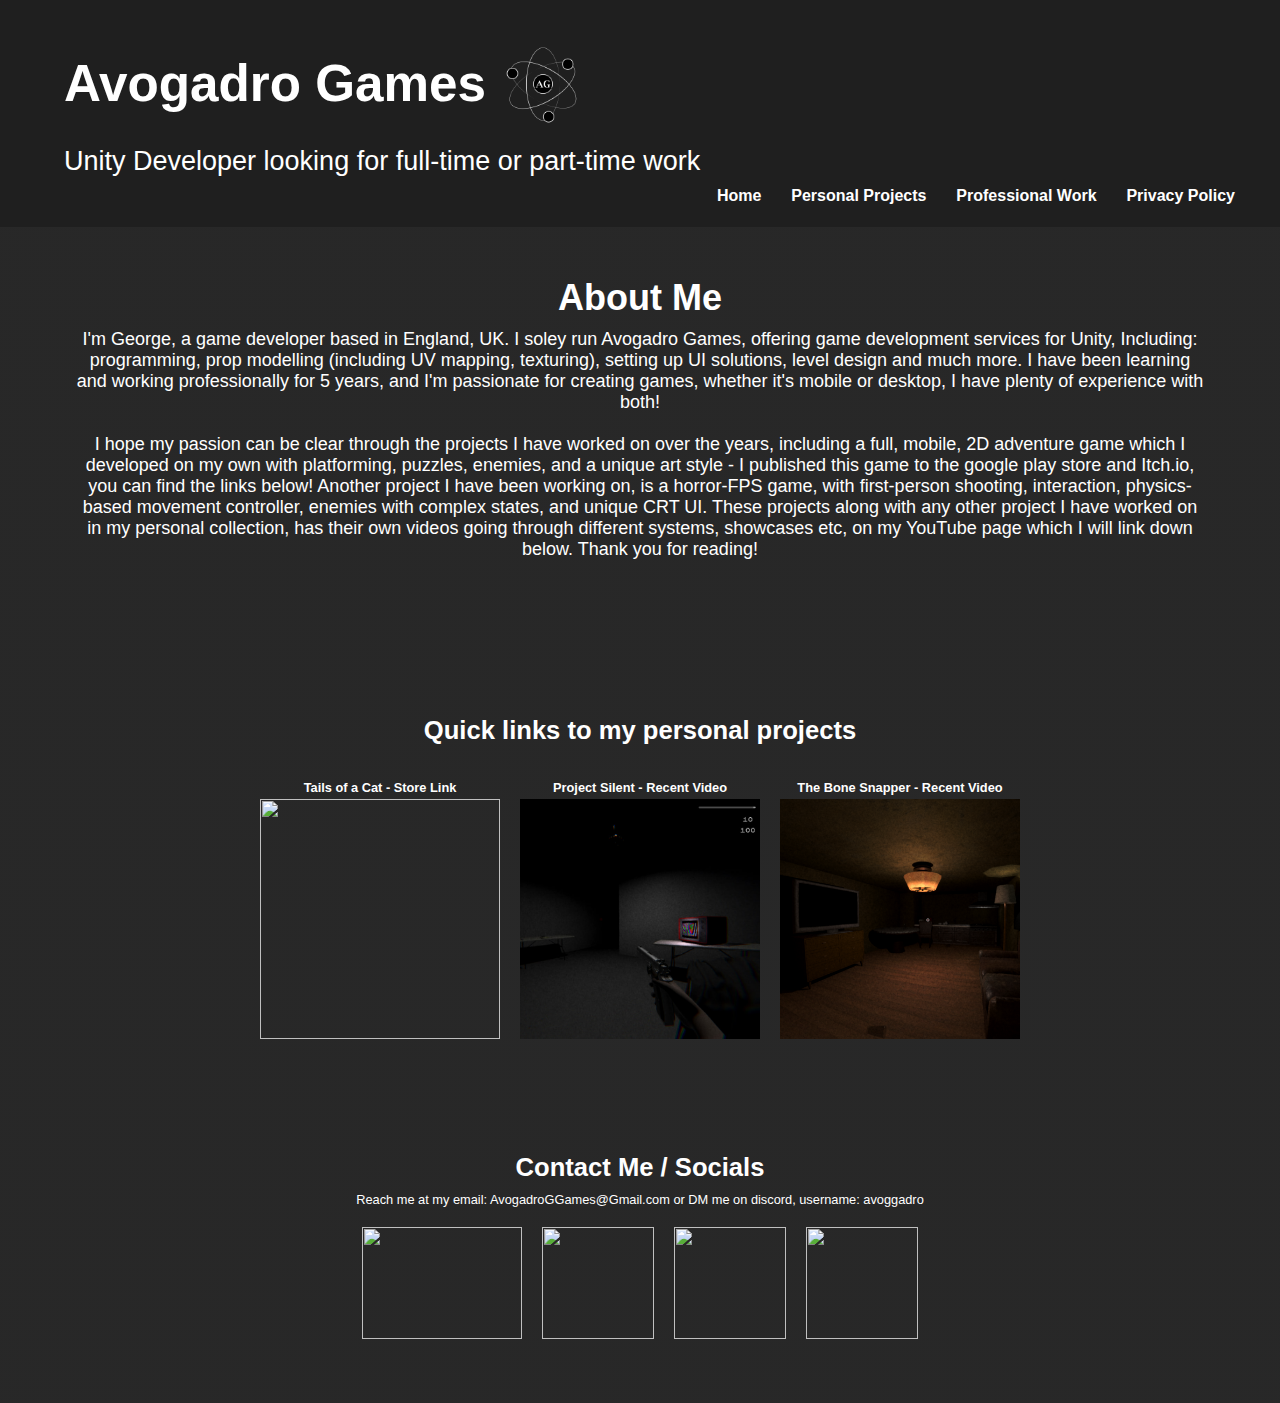
==== commit 56f0ea21: "Re-designed website" ====
--- a/index.html
+++ b/index.html
@@ -9,6 +9,6 @@
                 <meta name="robots" content="index,follow">
                 <link rel="stylesheet" href="./css/style.css">
               </head>
-              <body id="iau9"><div id="irz7b" class="gjs-grid-row"><div id="iycz3" class="gjs-grid-column"><h1 id="irjua" class="gjs-heading">George Edwards<br/></h1><div id="itndw" class="text-main-content">Experienced game programmer - experienced in both Unity &amp; Godot. <br/>I have both released my own game &amp; worked professionally with game studios around the world such as Ten Flight Studios &amp; Bronze Lantern Studio<br/></div><div id="idjgn1" class="gjs-grid-row"><div id="i394jk" class="gjs-grid-column"><a href="./personal_projects.html" id="ixglo7" class="gjs-link">Personal Projects</a></div><div id="int4ro" class="gjs-grid-column"><a href="./professional_experience.html" id="id9b8e" class="gjs-link">Professional Experience</a></div></div><img id="i3vvs" src="assets/immersion_sector_icon_02.png"/></div></div><div id="iy2nlz" class="gjs-divider"></div><div id="i3l84q" class="gjs-grid-row"><div id="i8h0kl" class="gjs-grid-column testimonial-item"><div id="ihzuwv" class="gjs-grid-row"><div id="ijbmdy" class="gjs-grid-column"><img src="assets/email_id_icon_png_4_1497959546.png" id="i4m8du"/></div><div id="iql8r6" class="gjs-grid-column"><a id="ikfcqv" href="mailto:GeorgeWBEdwards@Gmail.com?subject=About your portfolio.." class="gjs-link">EMAIL: GeorgeWBEdwards@Gmail.com</a></div></div></div><div id="i4dt91" class="gjs-grid-column testimonial-item"><div id="iiek3r" class="gjs-grid-row"><div id="i323wy" class="gjs-grid-column"><img src="assets/avogadro_games_logo.png" id="i2tcmj"/></div><div id="i7qrju" class="gjs-grid-column"><a id="i7vyli" href="https://discord.gg/FFzV4SK5mQ" class="gjs-link">Discord name: avoggadro</a></div></div></div></div></body>
+              <body id="iau9"><section id="ishko1" class="gjs-section"><div id="i8lj1l" class="gjs-container"><div id="ildo76" class="gjs-grid-row"><div id="ifl4d2" class="gjs-grid-column"><h1 id="ibsevg" class="gjs-heading">Avogadro Games<br/></h1><img id="izy7cy" src="[data-uri]"/></div></div><h1 id="i5u1rz" class="gjs-heading">Unity Developer looking for full-time or part-time work<br/></h1><div id="iayh73" class="gjs-grid-row"><div id="i2utsf" class="gjs-grid-column"><a id="i0fcdj" href="./index.html" class="gjs-link">Home<br/></a><a id="ihfojh" href="./personal_projects.html" class="gjs-link">Personal Projects<br/></a><a id="ikr1oi" href="./professional_projects.html" class="gjs-link">Professional Work<br/></a><a href="./privacy_policy.html" id="i2ssbg" class="gjs-link">Privacy Policy<br/></a></div></div></div></section><section id="iyau7j" class="gjs-section"><div id="iq6xci" class="gjs-container"><h1 id="iworae" class="gjs-heading">About Me<br/></h1><div id="ip6ozk">I'm George, a game developer based in England, UK. I soley run Avogadro Games, offering game development services for Unity, Including: programming, prop modelling (including UV mapping, texturing), setting up UI solutions, level design and much more. I have been learning and working professionally for 5 years, and I'm passionate for creating games, whether it's mobile or desktop, I have plenty of experience with both! <br/><br/>I hope my passion can be clear through the projects I have worked on over the years, including a full, mobile, 2D adventure game which I developed on my own with platforming, puzzles, enemies, and a unique art style - I published this game to the google play store and Itch.io, you can find the links below! Another project I have been working on, is a horror-FPS game, with first-person shooting, interaction, physics-based movement controller, enemies with complex states, and unique CRT UI. These projects along with any other project I have worked on in my personal collection, has their own videos going through different systems, showcases etc, on my YouTube page which I will link down below. Thank you for reading!<br/></div></div></section><section id="iavwtt" class="gjs-section"><div id="il40wf" class="gjs-container"><h1 id="ikrecf" class="gjs-heading">Quick links to my personal projects<br/></h1><a id="isycqd" title="Tails of a Cat Link" href="https://play.google.com/store/apps/details?id=com.Avogadro_Games.Cat_Tales" class="gjs-link-box"><h1 id="i2k0rp" class="gjs-heading">Tails of a Cat - Store Link<br/></h1><img id="igvt2k" src="assets/toc_logo.png"/></a><a title="Tails of a Cat Link" href="https://youtu.be/B3kqSnBZdb4?si=BZlRwr80tUoxDVaY" id="ixoq6s" class="gjs-link-box"><h1 id="igq5il" class="gjs-heading">Project Silent - Recent Video<br/></h1><img src="assets/blurrrr___square.png" id="iwgmae"/></a><a title="Tails of a Cat Link" href="https://youtu.be/m8CaYR8DSwE?si=fjJ27pu4GPTlsnjI" id="iygy47" target="_blank" class="gjs-link-box"><h1 id="ipneim" class="gjs-heading">The Bone Snapper - Recent Video<br/></h1><img src="assets/image4_square.png" id="in92pe"/></a></div></section><section id="iej2m9" class="gjs-section"><div id="i3usik" class="gjs-container"><h1 id="ile6dy" class="gjs-heading">Contact Me / Socials<br/></h1><div id="i1r1z8">Reach me at my email: AvogadroGGames@Gmail.com or DM me on discord, username: avoggadro<br/></div><a title="YouTube Link" href="https://www.youtube.com/channel/UC9_lq2hiV3WpqT7enQbcmlQ" id="il05yp" target="_blank" class="gjs-link-box"><img src="https://upload.wikimedia.org/wikipedia/commons/e/ef/Youtube_logo.png" id="iofnov"/></a><a title="X Link" href="https://twitter.com/AvogadroGames" id="irpb1t" target="_blank" class="gjs-link-box"><img src="https://i0.wp.com/heart-england.co.uk/wp-content/uploads/2023/10/x-twitter-logo-white.png?fit=2400%2C2453&ssl=1" id="iqm4uk"/></a><a title="Discord Link" href="https://discord.gg/pE87WFpCM9" id="i5tzkg" target="_blank" class="gjs-link-box"><img src="https://media.pocketgamer.biz/2021/5/110514/discord-new-logo-2021-r225x225.jpg" id="iwc8aw"/></a><a title="Itch Link" href="https://avogadro-games.itch.io/" id="ieni9h" target="_blank" class="gjs-link-box"><img src="https://static-00.iconduck.com/assets.00/itch-io-icon-2048x2048-i6hzclad.png" id="ijop5w"/></a></div></section></body>
             </html>
           --- a/css/style.css
+++ b/css/style.css
@@ -1 +1 @@
-* { box-sizing: border-box; } body {margin: 0;}.gjs-grid-column{flex:1 1 0%;padding:5px 0;}.gjs-grid-row{display:flex;justify-content:flex-start;align-items:stretch;flex-direction:row;min-height:auto;padding:10px 0;}.gjs-heading{margin:0;}.gjs-heading{margin:0;color:rgba(29, 40, 55, 1);}.gjs-grid-column{flex:1 1 0%;padding:5px 0;}.gjs-grid-row{display:flex;justify-content:flex-start;align-items:stretch;flex-direction:row;min-height:auto;padding:10px 0;}#irz7b{justify-content:center;padding-top:80px;padding-bottom:80px;padding-left:20px;padding-right:20px;background-color:rgba(255, 255, 255, 1);}#iycz3{max-width:1200px;align-items:center;display:flex;flex-direction:column;gap:10px;}#irjua{font-size:4rem;text-align:center;}#itndw{padding:10px;max-width:750px;margin-bottom:25px;text-align:center;}#i3vvs{color:black;border-top-left-radius:35px;border-top-right-radius:35px;border-bottom-right-radius:35px;border-bottom-left-radius:35px;max-width:100%;margin-top:38px;margin-right:38px;margin-bottom:38px;margin-left:38px;}.text-content{line-height:20px;}.text-main-content{line-height:30px;font-size:1.2rem;}#iau9{font-family:Arial, Helvetica, sans-serif;background-image:linear-gradient(180deg, rgba(59, 130, 245, 0.11), white 14%);background-position:0px 0px;background-size:100% 100%;background-repeat:repeat;background-attachment:scroll;background-origin:padding-box;color:#475569;}.gjs-grid-column.feature-item{padding-top:15px;padding-right:15px;padding-bottom:15px;padding-left:15px;display:flex;flex-direction:column;gap:15px;min-width:30%;}.gjs-grid-column.testimonial-item{padding-top:15px;padding-right:15px;padding-bottom:15px;padding-left:15px;display:flex;flex-direction:column;gap:15px;min-width:45%;background-color:rgba(247, 247, 247, 0.23);border-top-left-radius:5px;border-top-right-radius:5px;border-bottom-right-radius:5px;border-bottom-left-radius:5px;align-items:flex-start;border-top-width:1px;border-right-width:1px;border-bottom-width:1px;border-left-width:1px;border-top-style:solid;border-right-style:solid;border-bottom-style:solid;border-left-style:solid;border-top-color:rgba(0, 0, 0, 0.06);border-right-color:rgba(0, 0, 0, 0.06);border-bottom-color:rgba(0, 0, 0, 0.06);border-left-color:rgba(0, 0, 0, 0.06);}.gjs-button{vertical-align:top;max-width:100%;display:inline-block;text-decoration:none;color:white;padding-right:15px;padding-bottom:10px;padding-left:15px;background-color:rgb(36, 99, 235);border-top-left-radius:5px;border-top-right-radius:5px;border-bottom-right-radius:5px;border-bottom-left-radius:5px;padding-top:10px;font-size:1.1rem;text-align:center;}.gjs-text-blue{color:rgb(36, 99, 235);}.gjs-link:hover{color:rgb(36, 99, 235);text-decoration:underline;}.gjs-icon.gjs-feature-icon{padding-top:10px;padding-right:10px;padding-bottom:10px;padding-left:10px;background-color:rgb(36, 99, 235);color:white;border-top-left-radius:10px;border-top-right-radius:10px;border-bottom-right-radius:10px;border-bottom-left-radius:10px;}.gjs-divider{height:3px;width:100%;margin:10px;background-color:rgba(0, 0, 0, 0.05);}#i4m8du{color:black;max-width:100%;width:75px;}#ijbmdy{flex:0 1 auto;}#ihzuwv{width:100%;gap:20px;align-items:center;}#i8h0kl{justify-content:space-around;align-self:auto;text-align:center;}#i2tcmj{color:black;max-width:100%;width:75px;}#i323wy{flex:0 1 auto;}#iiek3r{width:100%;gap:20px;align-items:center;}#i4dt91{justify-content:space-between;text-align:center;}#i3l84q{width:100%;flex-wrap:wrap;justify-content:flex-start;gap:50px;padding-top:10px;padding-right:64px;padding-bottom:58px;padding-left:64px;}.gjs-link{vertical-align:top;max-width:100%;display:inline-block;text-decoration:none;color:inherit;}#ikfcqv{color:rgba(0, 0, 0, 1);padding:10px;font-family:Helvetica, sans-serif;font-size:1.5em;text-align:left;position:static;display:inline;}#i7vyli{color:rgba(0, 0, 0, 1);padding:10px;font-family:Helvetica, sans-serif;font-size:1.5em;}#izw4sj{font-size:2.5rem;padding-left:64px;align-self:center;text-align:left;}#i1256j{padding:10px;max-width:750px;margin-bottom:25px;text-align:center;align-self:center;margin-left:64px;}#iug4ui{height:350px;width:615px;margin-left:64px;}#iv4unx{display:flex;flex-direction:column;align-items:flex-start;justify-content:flex-start;padding-top:25px;}#ih3faf{color:black;max-width:100%;border-top-left-radius:12px;border-top-right-radius:12px;border-bottom-right-radius:12px;border-bottom-left-radius:12px;}#iplai9{color:black;max-width:100%;border-top-left-radius:12px;border-top-right-radius:12px;border-bottom-right-radius:12px;border-bottom-left-radius:12px;}#ijouho{color:black;max-width:100%;border-top-left-radius:12px;border-top-right-radius:12px;border-bottom-right-radius:12px;border-bottom-left-radius:12px;}#iseisj{color:black;max-width:100%;border-top-left-radius:12px;border-top-right-radius:12px;border-bottom-right-radius:12px;border-bottom-left-radius:12px;}#i12l6h{gap:100px;justify-content:space-between;background-color:rgba(240, 240, 240, 1);margin-top:0px;margin-right:0px;margin-bottom:0px;margin-left:0px;}#ifso7g{font-size:2.5rem;padding-left:64px;align-self:center;text-align:left;}#iqtf39{padding:10px;max-width:750px;margin-bottom:25px;text-align:center;align-self:center;margin-left:64px;}#ilwy4f{height:350px;width:615px;margin-left:64px;}#izh1cx{height:350px;width:615px;margin-left:64px;}#i6c0xk{display:flex;flex-direction:column;align-items:flex-start;justify-content:flex-start;padding-top:25px;}#i9xwfh{color:black;border-top-left-radius:12px;border-top-right-radius:12px;border-bottom-right-radius:12px;border-bottom-left-radius:12px;max-width:100%;}#i0hzka{color:black;border-top-left-radius:12px;border-top-right-radius:12px;border-bottom-right-radius:12px;border-bottom-left-radius:12px;max-width:100%;}#i3a877{color:black;border-top-left-radius:12px;border-top-right-radius:12px;border-bottom-right-radius:12px;border-bottom-left-radius:12px;max-width:100%;}#iofqvo{color:black;border-top-left-radius:12px;border-top-right-radius:12px;border-bottom-right-radius:12px;border-bottom-left-radius:12px;max-width:100%;}#iwqo3d{gap:100px;justify-content:space-between;background-color:rgba(240, 240, 240, 1);}#ipchjj{font-size:2.5rem;padding-left:64px;align-self:center;text-align:left;}#irazic{padding:10px;max-width:750px;margin-bottom:25px;text-align:center;align-self:center;margin-left:64px;}#iapkv4{height:350px;width:615px;margin-left:64px;}#ii8qeg{display:flex;flex-direction:column;align-items:flex-start;justify-content:flex-start;padding-top:25px;}#i2ysdp{color:black;border-top-left-radius:12px;border-top-right-radius:12px;border-bottom-right-radius:12px;border-bottom-left-radius:12px;max-width:100%;}#ix6m4j{color:black;border-top-left-radius:12px;border-top-right-radius:12px;border-bottom-right-radius:12px;border-bottom-left-radius:12px;max-width:100%;}#inpyl3{color:black;border-top-left-radius:12px;border-top-right-radius:12px;border-bottom-right-radius:12px;border-bottom-left-radius:12px;max-width:100%;}#ik3hun{color:black;border-top-left-radius:12px;border-top-right-radius:12px;border-bottom-right-radius:12px;border-bottom-left-radius:12px;max-width:100%;}#i6cq88{gap:100px;justify-content:space-between;background-color:rgba(240, 240, 240, 1);}#ivfu94{max-width:1200px;align-items:center;display:flex;flex-direction:column;padding-top:5px;background-color:rgba(240, 240, 240, 1);}#ivaiyh{justify-content:center;padding-top:0px;padding-bottom:80px;padding-left:20px;padding-right:20px;align-items:flex-start;}#irmg4ll{color:black;max-width:100%;width:75px;}#ige3mqo{flex:0 1 auto;}#iryvefu{color:rgba(0, 0, 0, 1);padding:10px;font-family:Helvetica, sans-serif;font-size:1.5em;text-align:left;position:static;display:inline;}#injz11f{width:100%;gap:20px;align-items:center;}#ih517tj{justify-content:space-around;align-self:auto;text-align:center;}#ij3tzh1{color:black;max-width:100%;width:75px;}#ifohnxg{flex:0 1 auto;}#itogpl2{color:rgba(0, 0, 0, 1);padding:10px;font-family:Helvetica, sans-serif;font-size:1.5em;}#if8l91t{width:100%;gap:20px;align-items:center;}#i18n3oz{justify-content:space-between;text-align:center;}#id428rc{width:100%;flex-wrap:wrap;justify-content:flex-start;gap:50px;padding-top:10px;padding-right:64px;padding-bottom:58px;padding-left:64px;}#i9a4jit{font-family:Arial, Helvetica, sans-serif;background-image:linear-gradient(180deg, rgba(59, 130, 245, 0.11), white 14%);background-position:0px 0px;background-size:100% 100%;background-repeat:repeat;background-attachment:scroll;background-origin:padding-box;color:#475569;}#idjgn1{min-height:134px;width:1024px;margin-top:0px;margin-right:0px;margin-bottom:0px;margin-left:0px;padding-top:10px;padding-right:0px;padding-bottom:0px;padding-left:0px;}#ixglo7{color:rgba(0, 0, 0, 1);padding:10px;display:flex;justify-content:center;align-items:center;text-align:center;font-size:32px;font-weight:600;transition:all 0.25s ease-out 0s;border-top-style:solid;border-right-style:solid;border-bottom-style:solid;border-left-style:solid;border-top-width:2px;border-right-width:2px;border-bottom-width:2px;border-left-width:2px;border-top-color:rgba(181, 181, 181, 1);border-right-color:rgba(181, 181, 181, 1);border-bottom-color:rgba(181, 181, 181, 1);border-left-color:rgba(181, 181, 181, 1);}#ixglo7:hover{color:rgba(98, 143, 224, 1);box-shadow:0 0 5px 0 black ;border-top-left-radius:0px;border-top-right-radius:0px;border-bottom-right-radius:0px;border-bottom-left-radius:0px;text-decoration:none;}#id9b8e{color:rgba(0, 0, 0, 1);padding:10px;display:flex;justify-content:center;align-items:center;text-align:center;font-size:32px;font-weight:600;transition:all 0.25s ease-out 0s;border-top-width:2px;border-right-width:2px;border-bottom-width:2px;border-left-width:2px;border-top-color:rgba(181, 181, 181, 1);border-right-color:rgba(181, 181, 181, 1);border-bottom-color:rgba(181, 181, 181, 1);border-left-color:rgba(181, 181, 181, 1);border-top-style:solid;border-right-style:solid;border-bottom-style:solid;border-left-style:solid;}#id9b8e:hover{color:rgba(98, 143, 224, 1);box-shadow:0 0 5px 0 black ;border-top-left-radius:0px;border-top-right-radius:0px;border-bottom-right-radius:0px;border-bottom-left-radius:0px;text-decoration:none;}#iv71uj{font-size:2.5rem;margin-bottom:10px;text-align:center;}#i391dk{color:black;border-top-left-radius:100%;border-top-right-radius:100%;border-bottom-right-radius:100%;border-bottom-left-radius:100%;max-width:100%;width:75px;border-top-width:3px;border-right-width:3px;border-bottom-width:3px;border-left-width:3px;border-top-style:solid;border-right-style:solid;border-bottom-style:solid;border-left-style:solid;border-top-color:rgb(36, 99, 235);border-right-color:rgb(36, 99, 235);border-bottom-color:rgb(36, 99, 235);border-left-color:rgb(36, 99, 235);}#izssi3{flex:0 1 auto;}#isf6hj{font-size:1.5rem;}#i21had{color:rgba(0, 0, 0, 0.5);}#ii59q8{width:100%;gap:20px;align-items:center;}#i2d9zt{padding:10px;padding-left:0px;padding-right:0px;align-self:auto;flex:1 1 0%;}#i1ev7q{justify-content:space-between;}#i0t1se{color:black;border-top-left-radius:100%;border-top-right-radius:100%;border-bottom-right-radius:100%;border-bottom-left-radius:100%;max-width:100%;width:75px;border-top-width:3px;border-right-width:3px;border-bottom-width:3px;border-left-width:3px;border-top-color:rgb(36, 99, 235);border-right-color:rgb(36, 99, 235);border-bottom-color:rgb(36, 99, 235);border-left-color:rgb(36, 99, 235);border-top-style:solid;border-right-style:solid;border-bottom-style:solid;border-left-style:solid;}#i6cswn{flex:0 1 auto;}#ingalk{font-size:1.5rem;}#i4vzap{color:rgba(0, 0, 0, 0.5);}#i14r6x{width:100%;gap:20px;align-items:center;}#iwfzzwt{padding:10px;padding-left:0px;padding-right:0px;flex:1 1 0%;align-self:auto;}#ik3hrwi{justify-content:space-between;}#ik05oo8{width:100%;flex-wrap:wrap;justify-content:flex-start;gap:50px;padding-top:10px;}#ijfc4w9{max-width:1200px;align-items:center;display:flex;flex-direction:column;}#ib7xd12{justify-content:center;padding-top:80px;padding-bottom:80px;padding-left:20px;padding-right:20px;}#ixuvbnq{font-size:2.5rem;margin-bottom:10px;max-width:750px;}#imoou3l{padding:10px;max-width:750px;margin-bottom:70px;padding-left:0px;padding-right:0px;}#i75c6av{font-size:1.5rem;}#ihiq9mt{padding:10px;padding-left:0px;padding-right:0px;}#iipeiun{font-size:1.5rem;}#igl1k35{padding:10px;padding-left:0px;padding-right:0px;}#i0jb26t{width:100%;flex-wrap:wrap;justify-content:flex-start;gap:50px;margin-top:0px;margin-right:0px;margin-bottom:0px;margin-left:0px;padding-top:0px;padding-right:0px;padding-bottom:10px;padding-left:0px;}#i0ytqsa{max-width:1200px;display:flex;flex-direction:column;}#iwadruc{justify-content:center;padding-top:80px;padding-bottom:80px;padding-left:20px;padding-right:20px;}#ib29x3v{color:black;max-width:100%;width:75px;}#ireox3u{flex:0 1 auto;}#i934tsq{color:rgba(0, 0, 0, 1);padding:10px;font-family:Helvetica, sans-serif;font-size:1.5em;text-align:left;position:static;display:inline;}#iskwzu5{width:100%;gap:20px;align-items:center;}#i5umpdg{justify-content:space-around;align-self:auto;text-align:center;}#i92vih8{color:black;max-width:100%;width:75px;}#i61mm1d{flex:0 1 auto;}#itrgire{color:rgba(0, 0, 0, 1);padding:10px;font-family:Helvetica, sans-serif;font-size:1.5em;}#iuxksog{width:100%;gap:20px;align-items:center;}#iquj385{justify-content:space-between;text-align:center;}#izxy1zl{width:100%;flex-wrap:wrap;justify-content:flex-start;gap:50px;padding-top:10px;padding-right:64px;padding-bottom:58px;padding-left:64px;}#iwqe3v5{font-family:Arial, Helvetica, sans-serif;background-image:linear-gradient(180deg, rgba(59, 130, 245, 0.11), white 14%);background-position:0px 0px;background-size:100% 100%;background-repeat:repeat;background-attachment:scroll;background-origin:padding-box;color:#475569;}#ilymbbl{font-size:2.5rem;display:flex;justify-content:center;align-items:center;}.gjs-link-box{color:inherit;display:inline-block;vertical-align:top;padding:10px;max-width:100%;text-decoration:none;}#ioakrh{display:flex;justify-content:center;align-items:center;}#iamsmy{color:black;width:45px;height:45px;display:flex;justify-content:flex-end;align-items:center;flex-direction:row;}#ivfnzp{color:black;width:45px;height:45px;}#ivlgkb{padding-top:64px;}@media (max-width: 992px){.gjs-grid-row{flex-direction:column;}.gjs-grid-row{flex-direction:column;}#ihzuwv{flex-direction:row;}#iiek3r{flex-direction:row;}#injz11f{flex-direction:row;}#if8l91t{flex-direction:row;}#ii59q8{flex-direction:row;}#i14r6x{flex-direction:row;}#iskwzu5{flex-direction:row;}#iuxksog{flex-direction:row;}}+* { box-sizing: border-box; } body {margin: 0;}.gjs-grid-column{flex:1 1 0%;padding:5px 0;}.gjs-grid-row{display:flex;justify-content:flex-start;align-items:stretch;flex-direction:row;min-height:auto;padding:10px 0;}.gjs-heading{margin:0;}.gjs-heading{margin:0;color:rgba(29, 40, 55, 1);}.gjs-grid-column{flex:1 1 0%;padding:5px 0;}.gjs-grid-row{display:flex;justify-content:flex-start;align-items:stretch;flex-direction:row;min-height:auto;padding:10px 0;}.text-content{line-height:20px;}.text-main-content{line-height:30px;font-size:1.2rem;}#iau9{font-family:Arial, Helvetica, sans-serif;background-image:linear-gradient(rgba(2, 2, 2, 0.85) 1%, rgba(2, 2, 2, 0.85) 100%);background-position:0px 0px;background-size:100% 100%;background-repeat:repeat;background-attachment:scroll;background-origin:padding-box;color:#475569;padding-top:0px;padding-right:0px;padding-bottom:0px;padding-left:0px;}.gjs-grid-column.feature-item{padding-top:15px;padding-right:15px;padding-bottom:15px;padding-left:15px;display:flex;flex-direction:column;gap:15px;min-width:30%;}.gjs-grid-column.testimonial-item{padding-top:15px;padding-right:15px;padding-bottom:15px;padding-left:15px;display:flex;flex-direction:column;gap:15px;min-width:45%;background-color:rgba(247, 247, 247, 0.23);border-top-left-radius:5px;border-top-right-radius:5px;border-bottom-right-radius:5px;border-bottom-left-radius:5px;align-items:flex-start;border-top-width:1px;border-right-width:1px;border-bottom-width:1px;border-left-width:1px;border-top-style:solid;border-right-style:solid;border-bottom-style:solid;border-left-style:solid;border-top-color:rgba(0, 0, 0, 0.06);border-right-color:rgba(0, 0, 0, 0.06);border-bottom-color:rgba(0, 0, 0, 0.06);border-left-color:rgba(0, 0, 0, 0.06);}.gjs-button{vertical-align:top;max-width:100%;display:inline-block;text-decoration:none;color:white;padding-right:15px;padding-bottom:10px;padding-left:15px;background-color:rgb(36, 99, 235);border-top-left-radius:5px;border-top-right-radius:5px;border-bottom-right-radius:5px;border-bottom-left-radius:5px;padding-top:10px;font-size:1.1rem;text-align:center;}.gjs-text-blue{color:rgb(36, 99, 235);}.gjs-link:hover{color:rgb(36, 99, 235);text-decoration:underline;}.gjs-icon.gjs-feature-icon{padding-top:10px;padding-right:10px;padding-bottom:10px;padding-left:10px;background-color:rgb(36, 99, 235);color:white;border-top-left-radius:10px;border-top-right-radius:10px;border-bottom-right-radius:10px;border-bottom-left-radius:10px;}.gjs-divider{height:3px;width:100%;margin:10px;background-color:rgba(0, 0, 0, 0.05);}.gjs-link{vertical-align:top;max-width:100%;display:inline-block;text-decoration:none;color:inherit;}#i9a4jit{font-family:Arial, Helvetica, sans-serif;color:#475569;background-color:rgba(2, 2, 2, 0.85);}.gjs-link-box{color:inherit;display:inline-block;vertical-align:top;padding:10px;max-width:100%;text-decoration:none;}#i4oguj{background-color:transparent;border-width:medium;border-style:none;border-color:currentcolor;line-height:1.872;margin-bottom:0pt;margin-left:15pt;margin-top:12pt;padding:0pt;text-align:center;text-indent:0pt;--darkreader-inline-bgcolor:transparent;--darkreader-inline-border-bottom:currentcolor;--darkreader-inline-border-left:currentcolor;--darkreader-inline-border-right:currentcolor;--darkreader-inline-border-top:currentcolor;}#ivuhs6{background-color:transparent;border-width:medium;border-style:none;border-color:currentcolor;line-height:1.872;margin-bottom:0pt;margin-left:15pt;margin-top:12pt;padding:0pt;text-align:center;text-indent:0pt;--darkreader-inline-bgcolor:transparent;--darkreader-inline-border-bottom:currentcolor;--darkreader-inline-border-left:currentcolor;--darkreader-inline-border-right:currentcolor;--darkreader-inline-border-top:currentcolor;}#ixvela{background-color:transparent;border-width:medium;border-style:none;border-color:currentcolor;line-height:1.872;margin-bottom:0pt;margin-left:15pt;margin-top:12pt;padding:0pt;text-align:center;text-indent:0pt;--darkreader-inline-bgcolor:transparent;--darkreader-inline-border-bottom:currentcolor;--darkreader-inline-border-left:currentcolor;--darkreader-inline-border-right:currentcolor;--darkreader-inline-border-top:currentcolor;}#i646v4{background-color:transparent;border-width:medium;border-style:none;border-color:currentcolor;line-height:1.872;margin-bottom:0pt;margin-left:15pt;margin-top:12pt;padding:0pt;text-align:center;text-indent:0pt;--darkreader-inline-bgcolor:transparent;--darkreader-inline-border-bottom:currentcolor;--darkreader-inline-border-left:currentcolor;--darkreader-inline-border-right:currentcolor;--darkreader-inline-border-top:currentcolor;}#imntag{background-color:transparent;border-width:medium;border-style:none;border-color:currentcolor;line-height:1.872;margin-bottom:0pt;margin-left:15pt;margin-top:12pt;padding:0pt;text-align:center;text-indent:0pt;--darkreader-inline-bgcolor:transparent;--darkreader-inline-border-bottom:currentcolor;--darkreader-inline-border-left:currentcolor;--darkreader-inline-border-right:currentcolor;--darkreader-inline-border-top:currentcolor;}#i0r24i{background-color:transparent;border-width:medium;border-style:none;border-color:currentcolor;line-height:1.872;margin-bottom:0pt;margin-left:15pt;margin-top:12pt;padding:0pt;text-align:center;text-indent:0pt;--darkreader-inline-bgcolor:transparent;--darkreader-inline-border-bottom:currentcolor;--darkreader-inline-border-left:currentcolor;--darkreader-inline-border-right:currentcolor;--darkreader-inline-border-top:currentcolor;}#ijkrfp{background-color:transparent;border-width:medium;border-style:none;border-color:currentcolor;line-height:1.872;margin-bottom:0pt;margin-left:15pt;margin-top:12pt;padding:0pt;text-align:center;text-indent:0pt;--darkreader-inline-bgcolor:transparent;--darkreader-inline-border-bottom:currentcolor;--darkreader-inline-border-left:currentcolor;--darkreader-inline-border-right:currentcolor;--darkreader-inline-border-top:currentcolor;}#iy7yjr{background-color:transparent;border-width:medium;border-style:none;border-color:currentcolor;line-height:1.872;margin-bottom:0pt;margin-left:15pt;margin-top:12pt;padding:0pt;text-align:center;text-indent:0pt;--darkreader-inline-bgcolor:transparent;--darkreader-inline-border-bottom:currentcolor;--darkreader-inline-border-left:currentcolor;--darkreader-inline-border-right:currentcolor;--darkreader-inline-border-top:currentcolor;}#iyof3f{background-color:transparent;border-width:medium;border-style:none;border-color:currentcolor;line-height:1.872;margin-bottom:0pt;margin-left:15pt;margin-top:12pt;padding:0pt;text-align:center;text-indent:0pt;--darkreader-inline-bgcolor:transparent;--darkreader-inline-border-bottom:currentcolor;--darkreader-inline-border-left:currentcolor;--darkreader-inline-border-right:currentcolor;--darkreader-inline-border-top:currentcolor;}#i2npen{background-color:transparent;border-width:medium;border-style:none;border-color:currentcolor;line-height:1.872;margin-bottom:0pt;margin-left:15pt;margin-top:12pt;padding:0pt;text-align:center;text-indent:0pt;--darkreader-inline-bgcolor:transparent;--darkreader-inline-border-bottom:currentcolor;--darkreader-inline-border-left:currentcolor;--darkreader-inline-border-right:currentcolor;--darkreader-inline-border-top:currentcolor;}#i0dbnh{background-color:transparent;border-width:medium;border-style:none;border-color:currentcolor;line-height:1.872;margin-bottom:0pt;margin-left:15pt;margin-top:12pt;padding:0pt;text-align:center;text-indent:0pt;--darkreader-inline-bgcolor:transparent;--darkreader-inline-border-bottom:currentcolor;--darkreader-inline-border-left:currentcolor;--darkreader-inline-border-right:currentcolor;--darkreader-inline-border-top:currentcolor;}#imv1gr{background-color:transparent;border-width:medium;border-style:none;border-color:currentcolor;line-height:1.872;margin-bottom:0pt;margin-left:15pt;margin-top:12pt;padding:0pt;text-align:center;text-indent:0pt;--darkreader-inline-bgcolor:transparent;--darkreader-inline-border-bottom:currentcolor;--darkreader-inline-border-left:currentcolor;--darkreader-inline-border-right:currentcolor;--darkreader-inline-border-top:currentcolor;}#iszvg2{background-color:transparent;border-width:medium;border-style:none;border-color:currentcolor;line-height:1.872;margin-bottom:0pt;margin-left:15pt;margin-top:12pt;padding:0pt;text-align:center;text-indent:0pt;--darkreader-inline-bgcolor:transparent;--darkreader-inline-border-bottom:currentcolor;--darkreader-inline-border-left:currentcolor;--darkreader-inline-border-right:currentcolor;--darkreader-inline-border-top:currentcolor;}#i346s6{background-color:transparent;border-width:medium;border-style:none;border-color:currentcolor;line-height:1.872;margin-bottom:0pt;margin-left:15pt;margin-top:12pt;padding:0pt;text-align:center;text-indent:0pt;--darkreader-inline-bgcolor:transparent;--darkreader-inline-border-bottom:currentcolor;--darkreader-inline-border-left:currentcolor;--darkreader-inline-border-right:currentcolor;--darkreader-inline-border-top:currentcolor;}#iz9pfj{background-color:transparent;border-width:medium;border-style:none;border-color:currentcolor;line-height:1.872;margin-bottom:0pt;margin-left:15pt;margin-top:12pt;padding:0pt;text-align:center;text-indent:0pt;--darkreader-inline-bgcolor:transparent;--darkreader-inline-border-bottom:currentcolor;--darkreader-inline-border-left:currentcolor;--darkreader-inline-border-right:currentcolor;--darkreader-inline-border-top:currentcolor;}#i4rh9b{background-color:transparent;border-width:medium;border-style:none;border-color:currentcolor;line-height:1.872;margin-bottom:0pt;margin-left:15pt;margin-top:12pt;padding:0pt;text-align:center;text-indent:0pt;--darkreader-inline-bgcolor:transparent;--darkreader-inline-border-bottom:currentcolor;--darkreader-inline-border-left:currentcolor;--darkreader-inline-border-right:currentcolor;--darkreader-inline-border-top:currentcolor;}#itga46{background-color:transparent;border-width:medium;border-style:none;border-color:currentcolor;line-height:1.872;margin-bottom:0pt;margin-left:15pt;margin-top:12pt;padding:0pt;text-align:center;text-indent:0pt;--darkreader-inline-bgcolor:transparent;--darkreader-inline-border-bottom:currentcolor;--darkreader-inline-border-left:currentcolor;--darkreader-inline-border-right:currentcolor;--darkreader-inline-border-top:currentcolor;}#imr1z6{background-color:transparent;border-width:medium;border-style:none;border-color:currentcolor;line-height:1.872;margin-bottom:0pt;margin-left:15pt;margin-top:12pt;padding:0pt;text-align:center;text-indent:0pt;--darkreader-inline-bgcolor:transparent;--darkreader-inline-border-bottom:currentcolor;--darkreader-inline-border-left:currentcolor;--darkreader-inline-border-right:currentcolor;--darkreader-inline-border-top:currentcolor;}#idm0l3{text-align:center;}.gjs-container{width:90%;margin:0 auto;max-width:1200px;}.gjs-section{display:flex;padding:50px 0;}#ishko1{background-color:rgba(31, 31, 31, 1);padding-top:24px;padding-right:0px;padding-bottom:0px;padding-left:0px;}#i8lj1l{padding-top:0px;padding-right:0px;padding-bottom:0px;padding-left:5%;margin-top:0px;margin-right:20px;margin-bottom:0px;width:100%;max-width:100%;}#i5u1rz{color:rgba(255, 255, 255, 1);font-weight:300;font-family:Helvetica, sans-serif;padding-top:1%;font-size:3vh;}#i0fcdj{color:rgba(255, 255, 255, 1);text-align:left;font-weight:600;font-family:Helvetica, sans-serif;font-size:1.25vw;margin-left:5%;}#ihfojh{color:rgba(255, 255, 255, 1);text-align:left;margin-left:5%;font-weight:600;font-family:Helvetica, sans-serif;font-size:1.25vw;}#ikr1oi{color:rgba(255, 255, 255, 1);text-align:left;font-weight:600;font-family:Helvetica, sans-serif;font-size:1.25vw;margin-left:5%;}#iayh73{width:50%;text-align:center;margin-left:50%;}#i2utsf{cursor:pointer;flex:1 1 0%;padding-top:0%;padding-bottom:0%;margin-bottom:2%;}#ildo76{justify-content:flex-start;align-items:center;min-height:10px;padding-top:10px;padding-right:0px;padding-bottom:0px;padding-left:0px;}#izy7cy{color:black;display:flex;justify-content:center;align-items:center;width:7vw;height:7vw;margin-left:2%;}#ifl4d2{display:flex;margin-top:0px;margin-right:0px;margin-bottom:0px;flex-basis:1%;width:50%;max-width:50%;justify-content:flex-start;white-space:nowrap;}#ibsevg{color:rgba(255, 255, 255, 1);font-family:Helvetica, sans-serif;font-weight:700;font-size:4vw;display:flex;align-items:center;justify-content:center;text-align:center;white-space:nowrap;}#i0fcdj:active{color:rgba(0, 184, 255, 1);}#ihfojh:active{color:rgba(0, 184, 255, 1);}#ikr1oi:active{color:rgba(0, 184, 255, 1);}#i0fcdj:hover{text-decoration:none;font-weight:700;color:rgba(151, 206, 255, 1);}#ihfojh:hover{text-decoration:none;font-weight:700;color:rgba(151, 206, 255, 1);}#ikr1oi:hover{text-decoration:none;font-weight:700;color:rgba(151, 206, 255, 1);}#iworae:active{color:rgba(255, 255, 255, 1);}#iworae{color:rgba(255, 255, 255, 1);font-family:Helvetica, sans-serif;text-align:center;font-size:4vh;}#ip6ozk{padding:10px;color:rgba(255, 255, 255, 1);font-size:2vh;text-align:center;}#igvt2k{color:black;width:15em;height:15em;text-align:center;}#i2k0rp{text-align:center;color:rgba(255, 255, 255, 1);font-weight:700;margin-bottom:2%;margin-top:2px;font-family:Helvetica, sans-serif;font-size:1vw;}#il40wf{padding-top:0px;padding-right:0px;padding-bottom:0px;padding-left:0px;text-align:center;}#ipneim{text-align:center;color:rgba(255, 255, 255, 1);font-weight:700;margin-bottom:2%;margin-top:2px;font-family:Helvetica, sans-serif;font-size:1vw;}#in92pe{color:black;width:15em;height:15em;text-align:center;}#igq5il{text-align:center;color:rgba(255, 255, 255, 1);font-weight:700;margin-bottom:2%;margin-top:2px;font-family:Helvetica, sans-serif;font-size:1vw;}#iwgmae{color:black;width:15em;height:15em;text-align:center;}#ikrecf{color:rgba(255, 255, 255, 1);font-weight:700;text-align:center;font-size:2vw;margin-bottom:2%;}#iavwtt{margin-top:0px;margin-right:0px;margin-bottom:0px;margin-left:0px;padding-top:96px;padding-right:0px;padding-bottom:50px;padding-left:0px;}#iej2m9{color:rgba(255, 255, 255, 1);text-align:center;}#ile6dy{color:rgba(255, 255, 255, 1);text-align:center;font-family:Helvetica, sans-serif;font-size:2vw;}#i1r1z8{padding:10px;text-align:center;font-size:1vw;}#iofnov{color:black;width:10em;height:7em;text-align:center;}#ijop5w{color:black;width:7em;height:7em;text-align:center;}#iwc8aw{color:black;width:7em;height:7em;text-align:center;}#iqm4uk{color:black;width:7em;height:7em;text-align:center;}#igvt2k:hover{transform:scale(125%);transition:transform 0.25s ease-out 0s;}#iwgmae:hover{transform:scale(125%);transition:transform 0.25s ease-out 0s;}#in92pe:hover{transform:scale(125%);transition:transform 0.25s ease-out 0s;}#i9a4jit:hover{background-color:rgba(2, 2, 2, 0.85);}#i1r1z8:hover{font-size:1vw;}#i1r1z8:active{font-size:1vw;}#i9a4jit:active{background-color:rgba(2, 2, 2, 0.85);}#ivqgr1{background-color:rgba(31, 31, 31, 1);}#idbz4p{display:flex;justify-content:center;align-items:center;white-space:nowrap;}#i11pdn{align-self:center;}#ijypr4{color:rgba(255, 255, 255, 1);text-align:center;font-weight:700;font-family:Helvetica, sans-serif;font-size:3vw;width:32vw;}#ijcfxj{text-align:center;}#i5c2cn{color:black;width:4vw;height:4vw;white-space:nowrap;}#i1zdso{padding-left:5%;padding-right:5%;padding-top:5%;padding-bottom:5%;}#is5b0m{color:black;width:40vw;height:20vw;}#ihknkg{color:black;width:40vw;height:20vw;}#i39fi9{color:black;width:40vw;height:20vw;}#imvlfj{color:black;width:40vw;height:20vw;}#ih53ws{margin-right:1%;padding-top:5px;}#ip2ls1{color:rgba(255, 255, 255, 1);font-weight:700;text-align:center;font-family:Helvetica, sans-serif;font-size:4vh;}#irnhrm{padding:10px;font-size:3vh;color:rgba(255, 255, 255, 1);text-align:center;}#ijenkh{text-align:center;width:50vw;height:25vw;}#i4i3pj{text-align:center;margin-top:2%;width:50vw;height:25vw;}#il7crf{text-align:center;}#i7jufv{color:black;width:8vw;height:8vw;text-align:center;}#iremdc{color:rgba(255, 255, 255, 1);font-weight:700;text-align:center;font-family:Helvetica, sans-serif;font-size:4vh;}#i9qxga{padding:10px;font-size:3vh;color:rgba(255, 255, 255, 1);text-align:center;}#i5gmgl{text-align:center;width:50vw;height:25vw;}#i63fti{text-align:center;margin-top:2%;width:50vw;height:25vw;}#i52pxs{margin-right:1%;padding-top:5px;}#iw1c9o{color:black;width:34vw;height:25vw;}#ibghje{color:black;width:34vw;height:25vw;}#itcjvw{color:black;width:34vw;height:25vw;text-align:center;}#ipgw55{text-align:center;}#iyau4q{padding-left:5%;padding-right:5%;padding-top:5%;padding-bottom:5%;}#i0zgcv{text-align:center;margin-top:2%;width:50vw;height:25vw;}#i0hrc9{color:rgba(255, 255, 255, 1);font-weight:700;text-align:center;font-family:Helvetica, sans-serif;font-size:4vh;}#ixb7ta{padding:10px;font-size:3vh;color:rgba(255, 255, 255, 1);text-align:center;}#ir4rjh{text-align:center;width:50vw;height:25vw;}#itt2ij{margin-right:1%;padding-top:5px;}#ikmflh{color:black;width:41vw;height:25vw;}#itos03{color:black;width:41vw;height:25vw;padding-top:0px;padding-right:0px;padding-bottom:0px;padding-left:0px;}#ivi7ik{color:black;width:41vw;height:25vw;text-align:center;}#i700pb{text-align:center;}#iyuzb7{padding-left:5%;padding-right:5%;padding-top:5%;padding-bottom:5%;}#itw6dc{color:rgba(255, 255, 255, 1);text-align:center;font-weight:700;font-family:Helvetica, sans-serif;font-size:3vw;width:32vw;}#ihdw7w{align-self:center;}#iyn1rc{color:black;width:59px;height:59px;}#ipvmy5{text-align:center;}#ib68ij{display:flex;justify-content:center;align-items:center;}#itwgfb{background-color:rgba(31, 31, 31, 1);}#i3k4s8{color:rgba(255, 255, 255, 1);font-weight:700;text-align:center;font-family:Helvetica, sans-serif;font-size:4vh;}#ijsvdi{padding:10px;font-size:3vh;color:rgba(255, 255, 255, 1);text-align:center;}#ie15is{margin-right:1%;padding-top:5px;text-align:center;}#il2xfj{padding-left:5%;padding-right:5%;padding-top:5%;padding-bottom:5%;}#ie3q5a{color:rgba(255, 255, 255, 1);font-weight:700;text-align:center;font-family:Helvetica, sans-serif;font-size:4vh;}#i6q8ln{padding:10px;font-size:3vh;color:rgba(255, 255, 255, 1);text-align:center;padding-top:10px;padding-right:10px;padding-bottom:67px;padding-left:10px;}#iin7e2{height:25vw;width:50vw;text-align:center;display:block;justify-content:center;align-items:center;}#ig4sgi{height:25vw;width:50vw;text-align:center;margin-top:2%;}#iyyjxb{height:25vw;width:50vw;text-align:center;margin-top:2%;}#ix7lxl{margin-right:1%;padding-top:5px;text-align:center;align-self:center;}#itwcxf{color:black;width:49vw;height:23vw;}#ije5hm{color:black;width:49vw;height:25vw;}#i67sw9{text-align:center;}#ipfvyj{padding-left:71.9px;padding-right:71.9px;padding-top:71.9px;padding-bottom:282px;text-align:center;}#i8vffg{color:rgba(255, 255, 255, 1);font-weight:700;text-align:center;font-family:Helvetica, sans-serif;font-size:4vh;}#ijehai{padding:10px;font-size:3vh;color:rgba(255, 255, 255, 1);text-align:center;}#ii39ik{margin-right:1%;padding-top:5px;}#ij471q{color:black;width:19vw;height:41vw;}#i9u5pq{text-align:center;}#i65ep2{padding-left:5%;padding-right:5%;padding-top:5%;padding-bottom:5%;}#i763b6{font-family:Arial, Helvetica, sans-serif;color:#475569;background-color:rgba(2, 2, 2, 0.85);}#i763b6:hover{background-color:rgba(2, 2, 2, 0.85);}#i763b6:active{background-color:rgba(2, 2, 2, 0.85);}#ilglih{color:black;text-align:center;}#iugo95{color:rgba(255, 255, 255, 1);text-align:center;font-weight:700;font-family:Helvetica, sans-serif;font-size:4vw;white-space:nowrap;}#i6s0wu{align-self:center;}#ipx06d{color:black;width:59px;height:59px;}#iyx62b{text-align:center;}#i81jsu{display:flex;justify-content:center;align-items:center;}#iei61o{background-color:rgba(31, 31, 31, 1);}#iwyy9j{font-family:Arial, Helvetica, sans-serif;color:rgba(255, 255, 255, 1);background-color:rgba(2, 2, 2, 0.85);}#iwyy9j:hover{background-color:rgba(2, 2, 2, 0.85);}#iwyy9j:active{background-color:rgba(2, 2, 2, 0.85);}#i9na6e{padding:10px;text-align:center;font-family:Helvetica, sans-serif;font-size:4vh;}#i7eqlx{font-weight:600;}#in4ige{font-weight:600;}#i9a9qf{font-weight:600;}#iqstxp{font-weight:600;}#i1azmm{font-weight:600;}#i4ivjf{font-weight:600;}#i2ssbg{color:rgba(255, 255, 255, 1);text-align:left;font-weight:600;font-family:Helvetica, sans-serif;font-size:1.25vw;margin-left:5%;}#i2ssbg:active{color:rgba(0, 184, 255, 1);}#i2ssbg:hover{text-decoration:none;font-weight:700;color:rgba(151, 206, 255, 1);}@media (max-width: 992px){.gjs-grid-row{flex-direction:column;}.gjs-grid-row{flex-direction:column;}}